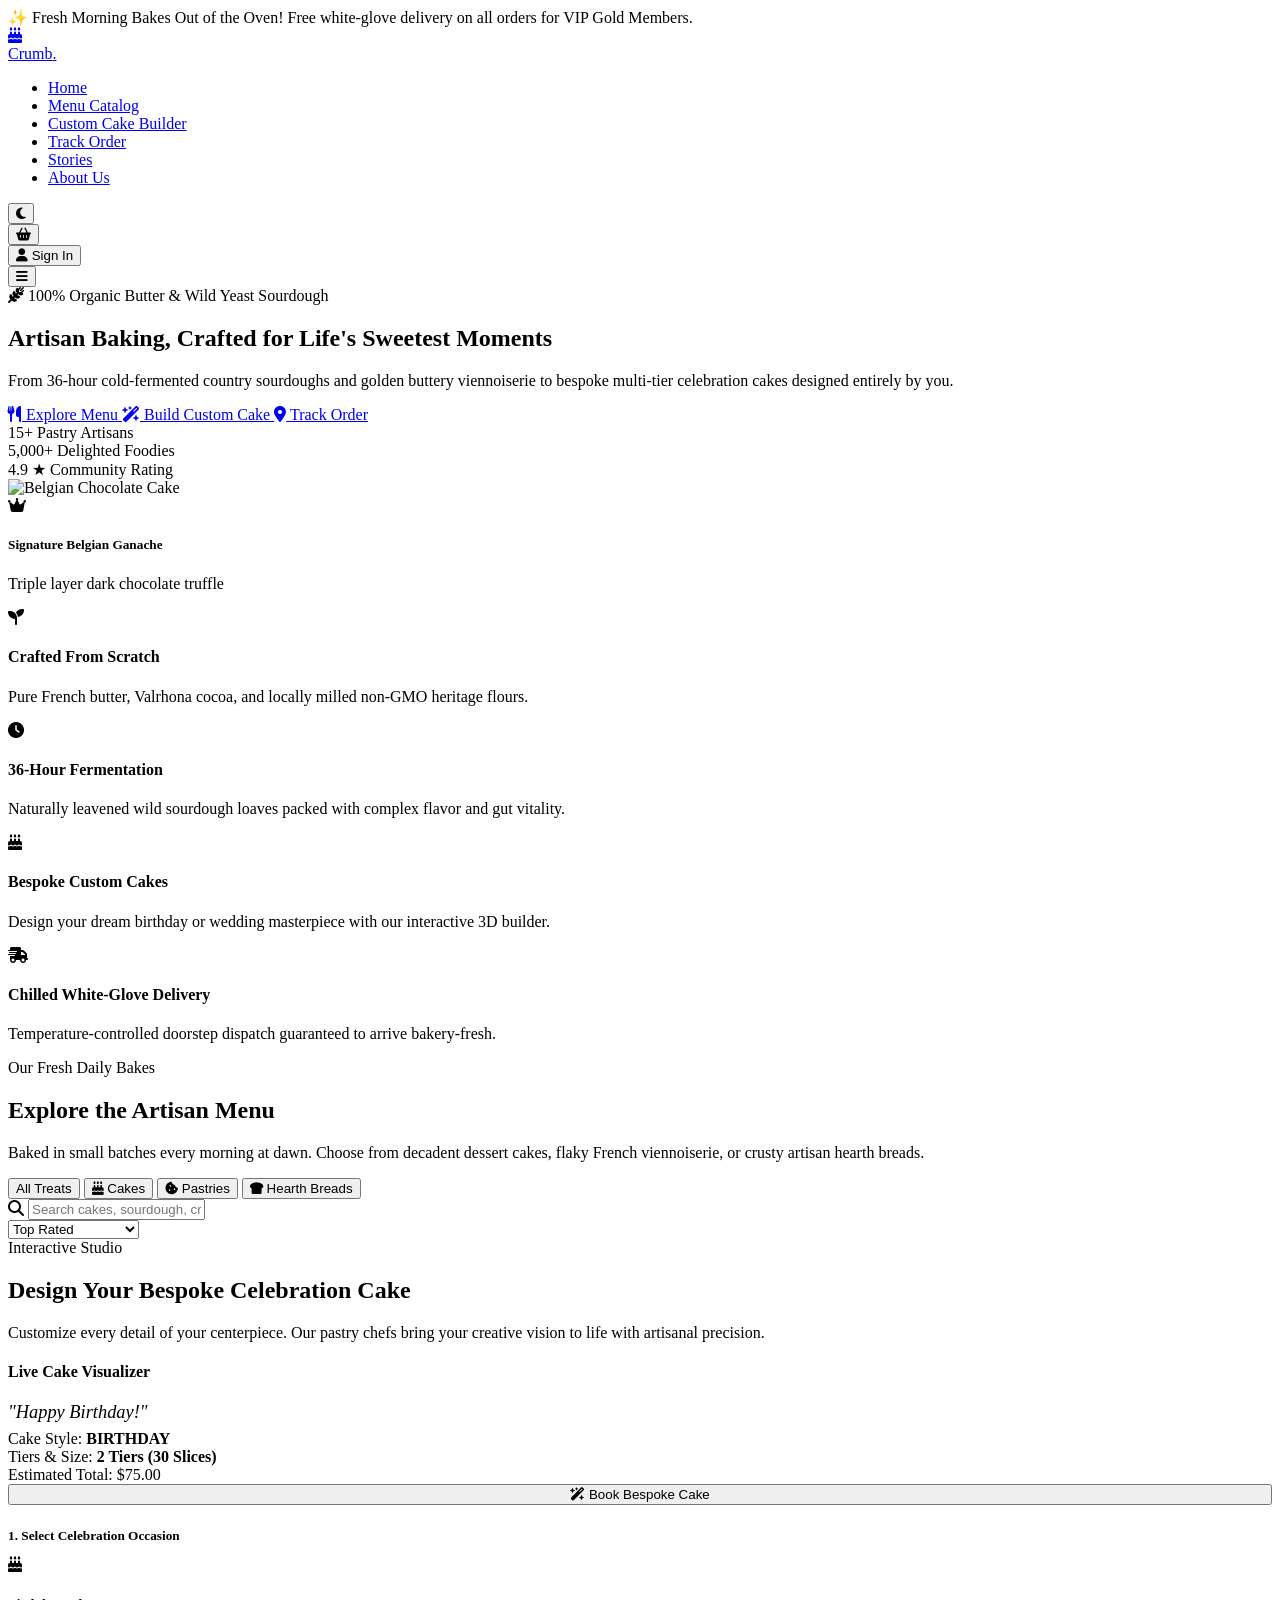
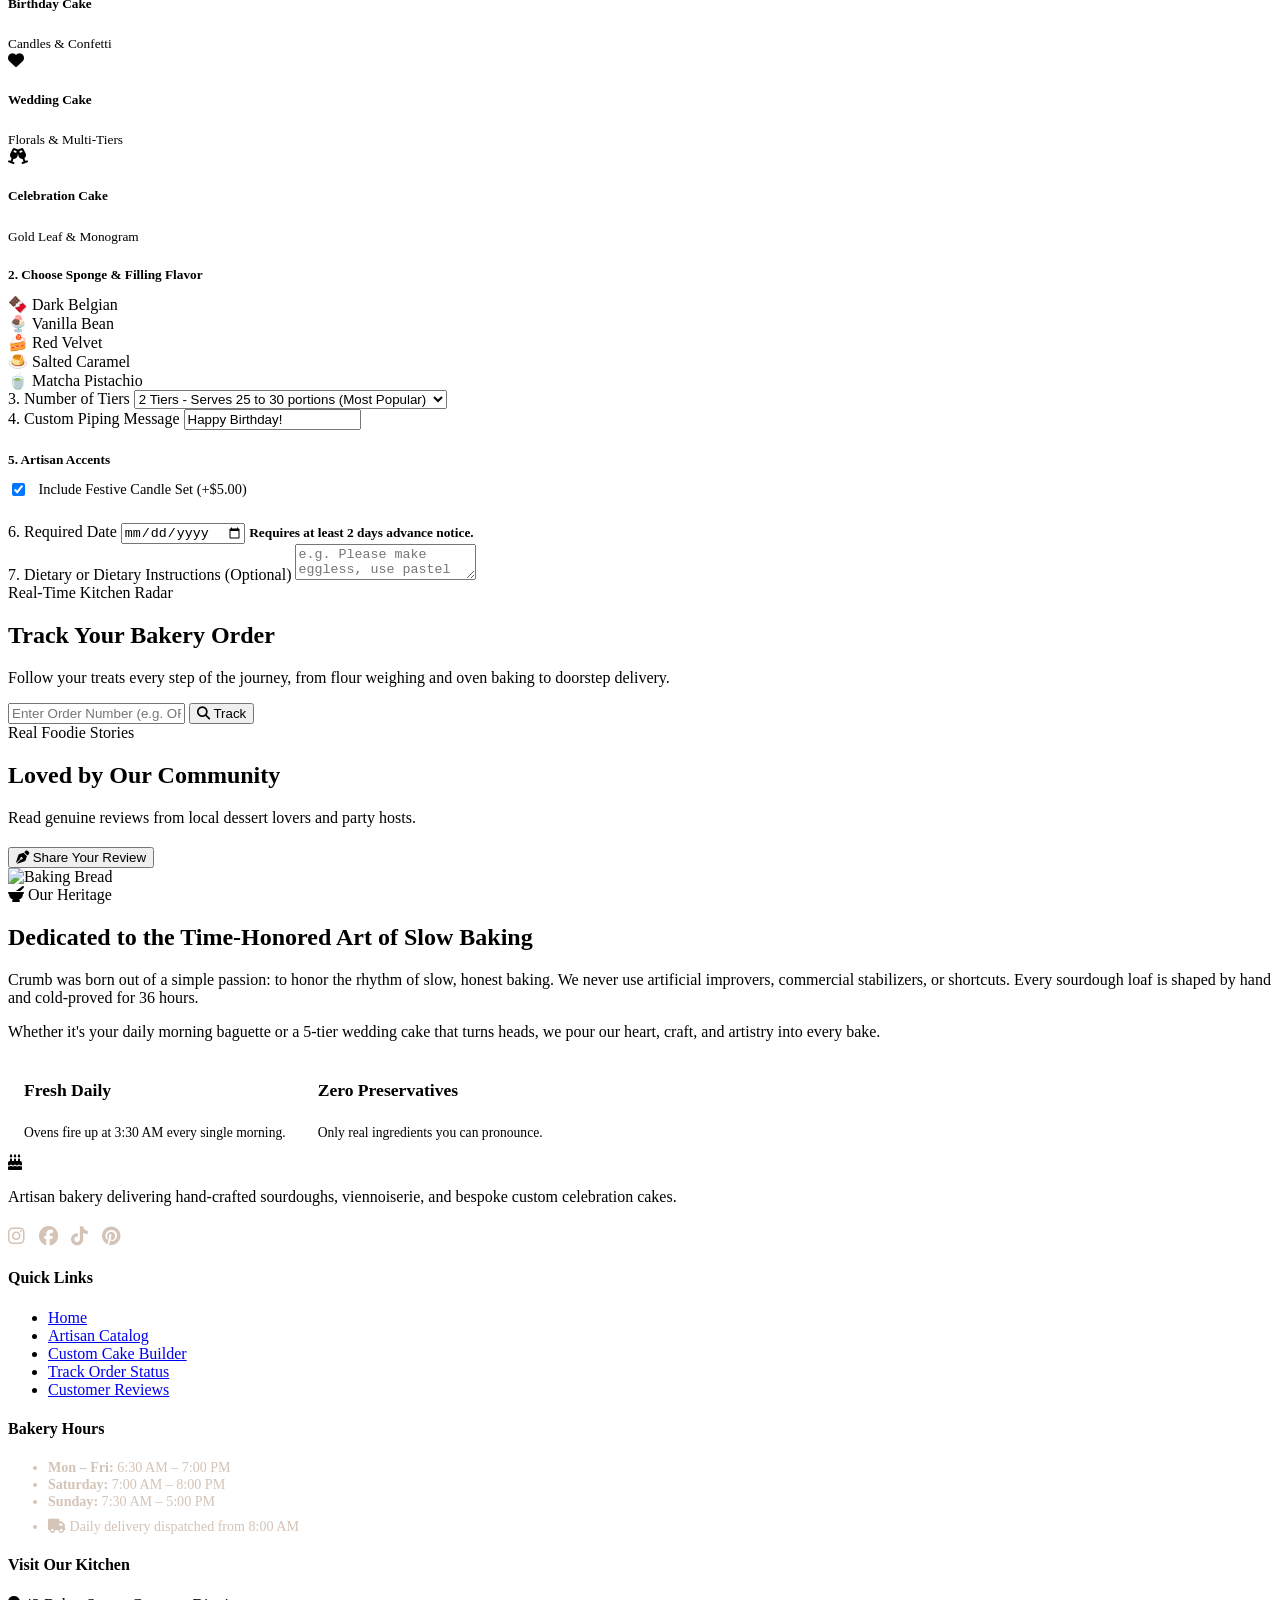
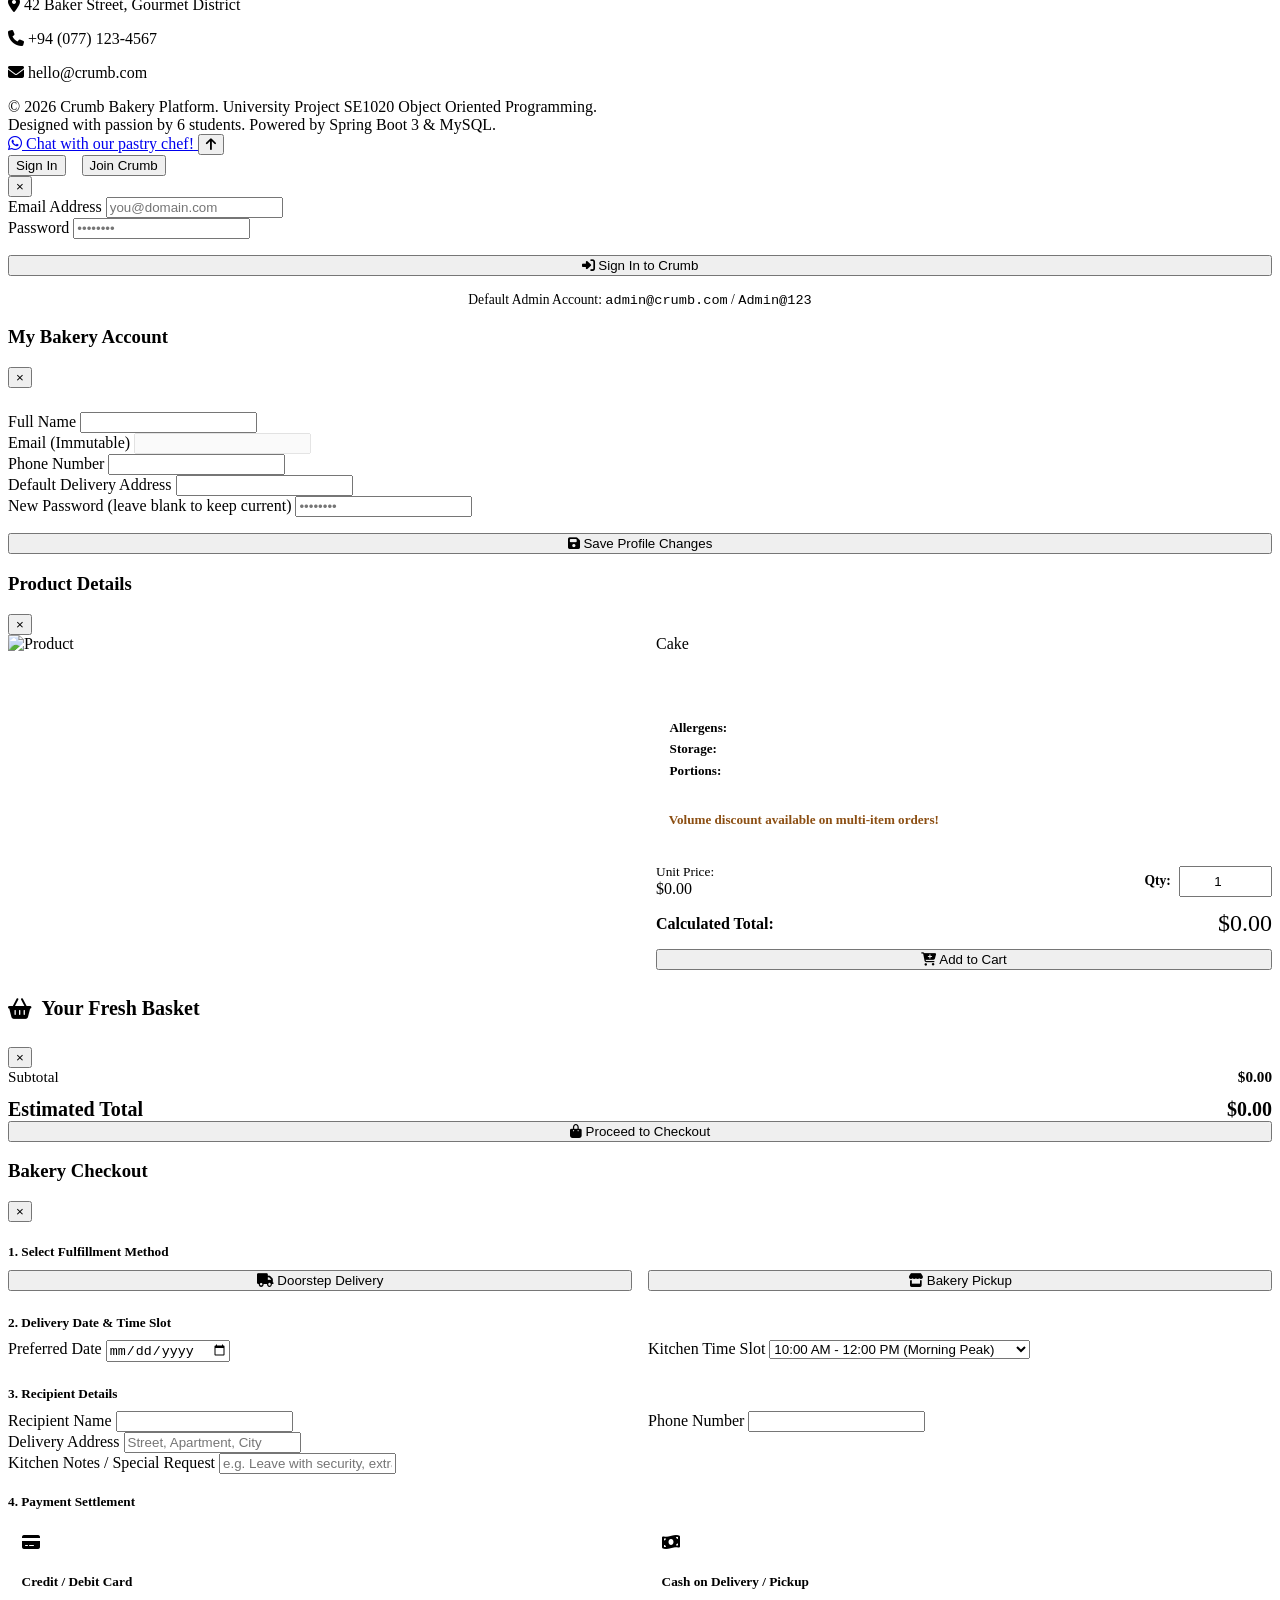
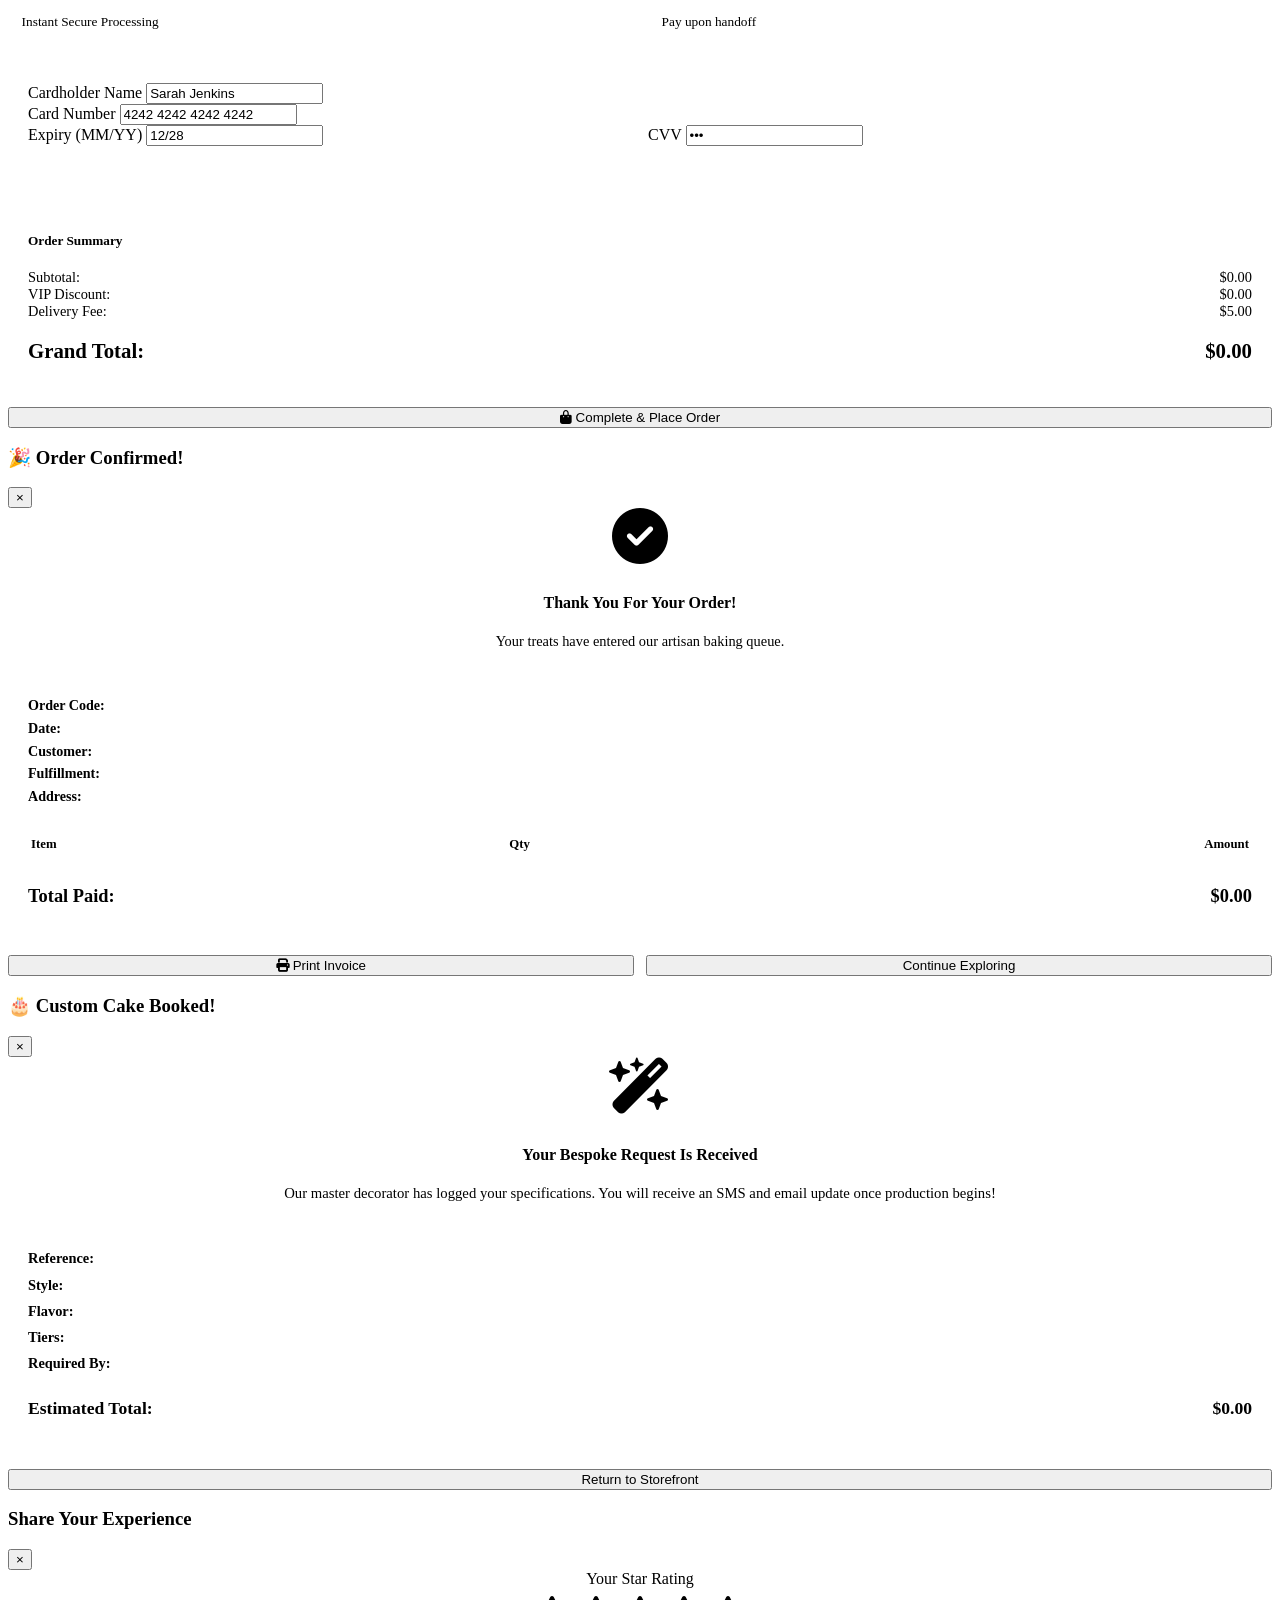
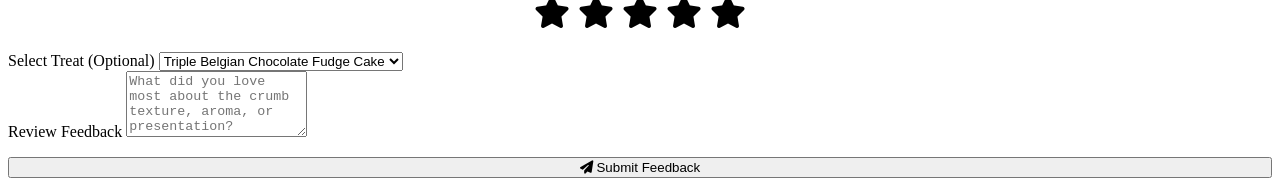
==== src/main/resources/static/index.html @ 47c9632d "ui: add responsive HTML5 storefront with Google Fonts, hero, catalog, and custom cake visualizer" ====
<!DOCTYPE html>
<html lang="en">
<head>
    <meta charset="UTF-8">
    <meta name="viewport" content="width=device-width, initial-scale=1.0">
    <title>Crumb | Artisan Bakery & Bespoke Custom Cakes</title>
    <meta name="description" content="Crumb is an artisan bakery crafting fresh wild-yeast sourdoughs, delicate French pastries, and bespoke multi-tier celebration cakes.">
    
    <!-- Google Fonts: Playfair Display & Plus Jakarta Sans -->
    <link rel="preconnect" href="https://fonts.googleapis.com">
    <link rel="preconnect" href="https://fonts.gstatic.com" crossorigin>
    <link href="https://fonts.googleapis.com/css2?family=Playfair+Display:ital,wght@0,600;0,700;0,800;1,600&family=Plus+Jakarta+Sans:wght@400;500;600;700;800&display=swap" rel="stylesheet">
    
    <!-- Font Awesome Icons -->
    <link rel="stylesheet" href="https://cdnjs.cloudflare.com/ajax/libs/font-awesome/6.5.1/css/all.min.css">
    
    <!-- Stylesheets -->
    <link rel="stylesheet" href="/css/variables.css">
    <link rel="stylesheet" href="/css/main.css">
    <link rel="stylesheet" href="/css/storefront.css">
</head>
<body>

    <!-- Top Announcement Bar -->
    <div class="announcement-bar">
        <span>✨ Fresh Morning Bakes Out of the Oven!</span> Free white-glove delivery on all orders for <span>VIP Gold Members</span>.
    </div>

    <!-- Sticky Glass Header / Navbar -->
    <header class="header" id="main-header">
        <div class="container nav-container">
            <!-- Brand Logo -->
            <a href="#home" class="brand-logo">
                <i class="fa-solid fa-cake-candles brand-icon"></i>
                <div class="brand-text">Crumb<span>.</span></div>
            </a>

            <!-- Navigation Links -->
            <ul class="nav-links">
                <li><a href="#home" class="nav-link active">Home</a></li>
                <li><a href="#catalog" class="nav-link">Menu Catalog</a></li>
                <li><a href="#cake-builder" class="nav-link">Custom Cake Builder</a></li>
                <li><a href="#tracking" class="nav-link">Track Order</a></li>
                <li><a href="#testimonials" class="nav-link">Stories</a></li>
                <li><a href="#about" class="nav-link">About Us</a></li>
            </ul>

            <!-- Navigation Actions -->
            <div class="nav-actions">
                <!-- Theme Toggle Button (Dark / Light) -->
                <button class="theme-toggle-btn" title="Toggle Dark/Light Mode" aria-label="Toggle theme">
                    <i class="fa-solid fa-moon"></i>
                </button>

                <!-- Cart Button with Live Badge -->
                <div class="cart-btn-wrapper">
                    <button class="cart-trigger-btn" aria-label="View Shopping Cart">
                        <i class="fa-solid fa-basket-shopping"></i>
                        <span class="cart-badge" style="display: none;">0</span>
                    </button>
                </div>

                <!-- Guest Login Button -->
                <div class="guest-only">
                    <button class="btn btn-primary btn-sm open-auth-btn" data-default-tab="login-tab">
                        <i class="fa-solid fa-user"></i> Sign In
                    </button>
                </div>

                <!-- Authenticated User Dropdown -->
                <div class="user-only" style="display: none; align-items: center; gap: 0.6rem;">
                    <button class="btn btn-outline btn-sm open-profile-btn" style="border-radius: var(--radius-full); padding: 0.4rem 0.9rem;">
                        <i class="fa-solid fa-circle-user"></i> <span class="user-display-name">Foodie</span>
                    </button>
                    <!-- Admin Shortcut Button -->
                    <a href="/admin.html" class="btn btn-accent btn-sm admin-only" style="display: none;" title="Open Admin Portal">
                        <i class="fa-solid fa-gauge-high"></i> Admin
                    </a>
                    <button class="btn btn-outline btn-sm logout-btn" title="Sign Out">
                        <i class="fa-solid fa-right-from-bracket"></i>
                    </button>
                </div>

                <!-- Mobile Hamburger Toggle -->
                <button class="hamburger-btn" id="mobile-menu-toggle" aria-label="Toggle Mobile Menu">
                    <i class="fa-solid fa-bars"></i>
                </button>
            </div>
        </div>
    </header>

    <!-- Hero Section -->
    <section class="hero-section" id="home">
        <div class="container hero-grid">
            <div class="hero-content reveal">
                <div class="hero-pill">
                    <i class="fa-solid fa-wheat-awn"></i> 100% Organic Butter & Wild Yeast Sourdough
                </div>
                <h1 class="hero-title">
                    Artisan Baking, Crafted for Life's <span class="highlight">Sweetest Moments</span>
                </h1>
                <p class="hero-description">
                    From 36-hour cold-fermented country sourdoughs and golden buttery viennoiserie to bespoke multi-tier celebration cakes designed entirely by you.
                </p>
                <div class="hero-cta-group">
                    <a href="#catalog" class="btn btn-primary btn-lg">
                        <i class="fa-solid fa-utensils"></i> Explore Menu
                    </a>
                    <a href="#cake-builder" class="btn btn-accent btn-lg">
                        <i class="fa-solid fa-wand-magic-sparkles"></i> Build Custom Cake
                    </a>
                    <a href="#tracking" class="btn btn-outline btn-lg">
                        <i class="fa-solid fa-location-dot"></i> Track Order
                    </a>
                </div>
                <div class="hero-stats">
                    <div class="stat-item">
                        <span class="stat-number">15+</span>
                        <span class="stat-label">Pastry Artisans</span>
                    </div>
                    <div class="stat-item">
                        <span class="stat-number">5,000+</span>
                        <span class="stat-label">Delighted Foodies</span>
                    </div>
                    <div class="stat-item">
                        <span class="stat-number">4.9 ★</span>
                        <span class="stat-label">Community Rating</span>
                    </div>
                </div>
            </div>

            <div class="hero-image-card reveal">
                <img src="https://images.unsplash.com/photo-1578985545062-69928b1d9587?w=1000&auto=format&fit=crop&q=80" alt="Belgian Chocolate Cake">
                <div class="hero-floating-tag">
                    <i class="fa-solid fa-crown tag-icon"></i>
                    <div class="tag-text">
                        <h5>Signature Belgian Ganache</h5>
                        <p>Triple layer dark chocolate truffle</p>
                    </div>
                </div>
            </div>
        </div>
    </section>

    <!-- Value Highlights Section -->
    <section class="features-section">
        <div class="container features-grid">
            <div class="feature-card reveal">
                <div class="feature-icon"><i class="fa-solid fa-seedling"></i></div>
                <h4>Crafted From Scratch</h4>
                <p>Pure French butter, Valrhona cocoa, and locally milled non-GMO heritage flours.</p>
            </div>
            <div class="feature-card reveal">
                <div class="feature-icon"><i class="fa-solid fa-clock"></i></div>
                <h4>36-Hour Fermentation</h4>
                <p>Naturally leavened wild sourdough loaves packed with complex flavor and gut vitality.</p>
            </div>
            <div class="feature-card reveal">
                <div class="feature-icon"><i class="fa-solid fa-cake-candles"></i></div>
                <h4>Bespoke Custom Cakes</h4>
                <p>Design your dream birthday or wedding masterpiece with our interactive 3D builder.</p>
            </div>
            <div class="feature-card reveal">
                <div class="feature-icon"><i class="fa-solid fa-truck-fast"></i></div>
                <h4>Chilled White-Glove Delivery</h4>
                <p>Temperature-controlled doorstep dispatch guaranteed to arrive bakery-fresh.</p>
            </div>
        </div>
    </section>

    <!-- Product Catalog Section -->
    <section class="catalog-section" id="catalog">
        <div class="container">
            <div class="section-header reveal">
                <div class="section-subtitle">Our Fresh Daily Bakes</div>
                <h2 class="section-title">Explore the Artisan Menu</h2>
                <p>Baked in small batches every morning at dawn. Choose from decadent dessert cakes, flaky French viennoiserie, or crusty artisan hearth breads.</p>
            </div>

            <!-- Filter & Search Toolbar -->
            <div class="catalog-toolbar reveal">
                <div class="category-chips">
                    <button class="category-chip active" data-category="ALL">All Treats</button>
                    <button class="category-chip" data-category="CAKE"><i class="fa-solid fa-cake-candles"></i> Cakes</button>
                    <button class="category-chip" data-category="PASTRY"><i class="fa-solid fa-cookie-bite"></i> Pastries</button>
                    <button class="category-chip" data-category="BREAD"><i class="fa-solid fa-bread-slice"></i> Hearth Breads</button>
                </div>

                <div class="search-sort-group">
                    <div class="search-input-wrapper">
                        <i class="fa-solid fa-magnifying-glass search-icon"></i>
                        <input type="text" id="catalog-search-input" class="search-input" placeholder="Search cakes, sourdough, croissants...">
                    </div>
                    <select id="catalog-sort-select" class="sort-select" aria-label="Sort products">
                        <option value="rating">Top Rated</option>
                        <option value="price-asc">Price: Low to High</option>
                        <option value="price-desc">Price: High to Low</option>
                        <option value="name">Name: A to Z</option>
                    </select>
                </div>
            </div>

            <!-- Products Grid Container -->
            <div class="products-grid" id="products-grid">
                <!-- Dynamically populated via product.js -->
            </div>
        </div>
    </section>

    <!-- Custom Cake Builder Section -->
    <section class="cake-builder-section" id="cake-builder">
        <div class="container">
            <div class="section-header reveal">
                <div class="section-subtitle">Interactive Studio</div>
                <h2 class="section-title">Design Your Bespoke Celebration Cake</h2>
                <p>Customize every detail of your centerpiece. Our pastry chefs bring your creative vision to life with artisanal precision.</p>
            </div>

            <div class="builder-grid">
                <!-- Visualizer & Live Price Breakdown -->
                <div class="builder-preview-panel reveal">
                    <h4 style="align-self: flex-start;">Live Cake Visualizer</h4>
                    
                    <div class="cake-stage">
                        <div class="cake-plate"></div>
                        <div id="cake-stage-layers" style="display: flex; flex-direction: column-reverse; align-items: center;">
                            <!-- Dynamically updated by customcake.js -->
                        </div>
                    </div>

                    <div style="font-family: var(--font-heading); font-size: 1.15rem; font-style: italic; color: var(--color-primary); min-height: 28px;" id="cake-preview-inscription">
                        "Happy Birthday!"
                    </div>

                    <!-- Live Breakdown Card -->
                    <div class="builder-summary-card">
                        <div class="summary-line">
                            <span style="color: var(--text-muted);">Cake Style:</span>
                            <span id="breakdown-type-label" style="font-weight: 700;">BIRTHDAY</span>
                        </div>
                        <div class="summary-line">
                            <span style="color: var(--text-muted);">Tiers & Size:</span>
                            <span id="breakdown-tiers-label" style="font-weight: 700;">2 Tiers (30 Slices)</span>
                        </div>
                        <div class="summary-line summary-total">
                            <span>Estimated Total:</span>
                            <span id="builder-total-price">$75.00</span>
                        </div>
                    </div>

                    <button class="btn btn-accent btn-lg" id="submit-custom-cake-btn" style="width: 100%;">
                        <i class="fa-solid fa-wand-magic-sparkles"></i> Book Bespoke Cake
                    </button>
                </div>

                <!-- Customization Controls Panel -->
                <div class="builder-form-panel reveal">
                    <!-- Step 1: Occasion -->
                    <h5 style="margin-bottom: 0.75rem;">1. Select Celebration Occasion</h5>
                    <div class="cake-type-selector">
                        <div class="cake-type-card active" data-type="BIRTHDAY">
                            <i class="fa-solid fa-cake-candles"></i>
                            <h5>Birthday Cake</h5>
                            <small style="color: var(--text-muted);">Candles & Confetti</small>
                        </div>
                        <div class="cake-type-card" data-type="WEDDING">
                            <i class="fa-solid fa-heart"></i>
                            <h5>Wedding Cake</h5>
                            <small style="color: var(--text-muted);">Florals & Multi-Tiers</small>
                        </div>
                        <div class="cake-type-card" data-type="CELEBRATION">
                            <i class="fa-solid fa-champagne-glasses"></i>
                            <h5>Celebration Cake</h5>
                            <small style="color: var(--text-muted);">Gold Leaf & Monogram</small>
                        </div>
                    </div>

                    <!-- Step 2: Flavor Selection -->
                    <h5 style="margin-bottom: 0.75rem;">2. Choose Sponge & Filling Flavor</h5>
                    <div class="flavor-grid">
                        <div class="flavor-chip active" data-flavor="Belgian Chocolate Fudge">🍫 Dark Belgian</div>
                        <div class="flavor-chip" data-flavor="Tahitian Vanilla Bean">🍨 Vanilla Bean</div>
                        <div class="flavor-chip" data-flavor="Velvet Royale">🍰 Red Velvet</div>
                        <div class="flavor-chip" data-flavor="Salted Caramel Lotus">🍮 Salted Caramel</div>
                        <div class="flavor-chip" data-flavor="Matcha White Chocolate">🍵 Matcha Pistachio</div>
                    </div>

                    <!-- Step 3: Tiers -->
                    <div class="form-group">
                        <label class="form-label" for="cake-tiers-select">3. Number of Tiers</label>
                        <select id="cake-tiers-select" class="form-select">
                            <option value="1">1 Tier - Serves 12 to 15 dessert portions</option>
                            <option value="2" selected>2 Tiers - Serves 25 to 30 portions (Most Popular)</option>
                            <option value="3">3 Tiers - Serves 50 to 60 portions (Grand Events)</option>
                            <option value="4">4 Tiers - Serves 80 to 100 portions</option>
                            <option value="5">5 Tiers - Serves 120+ portions (Royal Wedding)</option>
                        </select>
                    </div>

                    <!-- Step 4: Custom Inscription Text -->
                    <div class="form-group">
                        <label class="form-label" for="cake-inscription-input">4. Custom Piping Message</label>
                        <input type="text" id="cake-inscription-input" class="form-control" placeholder="e.g. Happy 25th Birthday Sarah!" value="Happy Birthday!">
                    </div>

                    <!-- Step 5: Accents & Add-ons -->
                    <h5 style="margin-bottom: 0.75rem;">5. Artisan Accents</h5>
                    <div style="display: flex; flex-direction: column; gap: 0.6rem; margin-bottom: 1.5rem;">
                        <label id="opt-row-candles" style="display: flex; align-items: center; gap: 0.65rem; font-size: 0.9rem; cursor: pointer;">
                            <input type="checkbox" id="cake-opt-candles" checked>
                            <span>Include Festive Candle Set (+$5.00)</span>
                        </label>
                        <label id="opt-row-floral" style="display: none; align-items: center; gap: 0.65rem; font-size: 0.9rem; cursor: pointer;">
                            <input type="checkbox" id="cake-opt-floral">
                            <span>Cascading Fresh Organic Florals (+$20.00)</span>
                        </label>
                        <label id="opt-row-goldleaf" style="display: none; align-items: center; gap: 0.65rem; font-size: 0.9rem; cursor: pointer;">
                            <input type="checkbox" id="cake-opt-goldleaf">
                            <span>24k Edible Gold Leaf Accents (+$15.00)</span>
                        </label>
                    </div>

                    <!-- Step 6: Required Date -->
                    <div class="form-group">
                        <label class="form-label" for="cake-date-input">6. Required Date</label>
                        <input type="date" id="cake-date-input" class="form-control">
                        <small id="cake-lead-notice" style="color: var(--color-accent); font-weight: 600; margin-top: 4px;">Requires at least 2 days advance notice.</small>
                    </div>

                    <!-- Step 7: Special Kitchen Notes -->
                    <div class="form-group">
                        <label class="form-label" for="cake-instructions-input">7. Dietary or Dietary Instructions (Optional)</label>
                        <textarea id="cake-instructions-input" class="form-control" placeholder="e.g. Please make eggless, use pastel ribbon decor, or gluten-conscious..."></textarea>
                    </div>
                </div>
            </div>
        </div>
    </section>

    <!-- Live Order Tracking Section -->
    <section class="tracking-section" id="tracking">
        <div class="container">
            <div class="section-header reveal">
                <div class="section-subtitle">Real-Time Kitchen Radar</div>
                <h2 class="section-title">Track Your Bakery Order</h2>
                <p>Follow your treats every step of the journey, from flour weighing and oven baking to doorstep delivery.</p>
            </div>

            <!-- Search Form -->
            <form id="order-tracking-form" class="tracking-search-box reveal">
                <input type="text" name="orderNumber" class="form-control" placeholder="Enter Order Number (e.g. ORD-20261025-1001)" required>
                <button type="submit" class="btn btn-primary">
                    <i class="fa-solid fa-magnifying-glass"></i> Track
                </button>
            </form>

            <!-- Results & Timeline Container -->
            <div id="tracking-result-panel" style="display: none;">
                <!-- Populated via order.js -->
            </div>
        </div>
    </section>

    <!-- Testimonials & Customer Reviews Section -->
    <section class="testimonials-section" id="testimonials">
        <div class="container">
            <div class="section-header reveal">
                <div class="section-subtitle">Real Foodie Stories</div>
                <h2 class="section-title">Loved by Our Community</h2>
                <p>Read genuine reviews from local dessert lovers and party hosts.</p>
                <div style="margin-top: 1.25rem;">
                    <button class="btn btn-outline open-review-modal-btn">
                        <i class="fa-solid fa-pen-nib"></i> Share Your Review
                    </button>
                </div>
            </div>

            <div class="testimonials-grid" id="testimonials-grid">
                <!-- Populated via payment.js -->
            </div>
        </div>
    </section>

    <!-- About & Bakery Heritage Section -->
    <section class="catalog-section" id="about" style="background: var(--bg-surface-alt);">
        <div class="container hero-grid" style="align-items: center;">
            <div class="hero-image-card reveal">
                <img src="https://images.unsplash.com/photo-1509440159596-0249088772ff?w=1000&auto=format&fit=crop&q=80" alt="Baking Bread">
            </div>
            <div class="hero-content reveal">
                <div class="hero-pill"><i class="fa-solid fa-mortar-pestle"></i> Our Heritage</div>
                <h2>Dedicated to the Time-Honored Art of Slow Baking</h2>
                <p>
                    Crumb was born out of a simple passion: to honor the rhythm of slow, honest baking. We never use artificial improvers, commercial stabilizers, or shortcuts. Every sourdough loaf is shaped by hand and cold-proved for 36 hours.
                </p>
                <p>
                    Whether it's your daily morning baguette or a 5-tier wedding cake that turns heads, we pour our heart, craft, and artistry into every bake.
                </p>
                <div style="display: flex; gap: 1rem; margin-top: 1rem;">
                    <div style="border-left: 3px solid var(--color-accent); padding-left: 1rem;">
                        <h4 style="font-size: 1.1rem;">Fresh Daily</h4>
                        <p style="font-size: 0.85rem;">Ovens fire up at 3:30 AM every single morning.</p>
                    </div>
                    <div style="border-left: 3px solid var(--color-accent); padding-left: 1rem;">
                        <h4 style="font-size: 1.1rem;">Zero Preservatives</h4>
                        <p style="font-size: 0.85rem;">Only real ingredients you can pronounce.</p>
                    </div>
                </div>
            </div>
        </div>
    </section>

    <!-- Footer -->
    <footer class="footer">
        <div class="container">
            <div class="footer-grid">
                <div class="footer-col">
                    <div class="brand-logo" style="margin-bottom: 1rem;">
                        <i class="fa-solid fa-cake-candles brand-icon"></i>
                        <span class="brand-text" style="color: #FFFFFF;">Crumb<span>.</span></span>
                    </div>
                    <p>Artisan bakery delivering hand-crafted sourdoughs, viennoiserie, and bespoke custom celebration cakes.</p>
                    <div style="display: flex; gap: 0.85rem; margin-top: 1.25rem;">
                        <a href="#" style="color: #D4C3B7; font-size: 1.2rem;"><i class="fa-brands fa-instagram"></i></a>
                        <a href="#" style="color: #D4C3B7; font-size: 1.2rem;"><i class="fa-brands fa-facebook"></i></a>
                        <a href="#" style="color: #D4C3B7; font-size: 1.2rem;"><i class="fa-brands fa-tiktok"></i></a>
                        <a href="#" style="color: #D4C3B7; font-size: 1.2rem;"><i class="fa-brands fa-pinterest"></i></a>
                    </div>
                </div>

                <div class="footer-col">
                    <h4>Quick Links</h4>
                    <ul class="footer-links">
                        <li><a href="#home">Home</a></li>
                        <li><a href="#catalog">Artisan Catalog</a></li>
                        <li><a href="#cake-builder">Custom Cake Builder</a></li>
                        <li><a href="#tracking">Track Order Status</a></li>
                        <li><a href="#testimonials">Customer Reviews</a></li>
                    </ul>
                </div>

                <div class="footer-col">
                    <h4>Bakery Hours</h4>
                    <ul class="footer-links" style="color: #D4C3B7; font-size: 0.88rem;">
                        <li><strong>Mon – Fri:</strong> 6:30 AM – 7:00 PM</li>
                        <li><strong>Saturday:</strong> 7:00 AM – 8:00 PM</li>
                        <li><strong>Sunday:</strong> 7:30 AM – 5:00 PM</li>
                        <li style="margin-top: 0.5rem; color: var(--color-accent);"><i class="fa-solid fa-truck"></i> Daily delivery dispatched from 8:00 AM</li>
                    </ul>
                </div>

                <div class="footer-col">
                    <h4>Visit Our Kitchen</h4>
                    <p><i class="fa-solid fa-location-dot" style="color: var(--color-accent);"></i> 42 Baker Street, Gourmet District</p>
                    <p style="margin-top: 0.5rem;"><i class="fa-solid fa-phone" style="color: var(--color-accent);"></i> +94 (077) 123-4567</p>
                    <p style="margin-top: 0.5rem;"><i class="fa-solid fa-envelope" style="color: var(--color-accent);"></i> hello@crumb.com</p>
                </div>
            </div>

            <div class="footer-bottom">
                <div>&copy; 2026 Crumb Bakery Platform. University Project SE1020 Object Oriented Programming.</div>
                <div>Designed with passion by 6 students. Powered by Spring Boot 3 &amp; MySQL.</div>
            </div>
        </div>
    </footer>

    <!-- Floating Elements -->
    <!-- WhatsApp Chat Button -->
    <a href="https://wa.me/94771234567" class="whatsapp-float whatsapp-link" aria-label="Chat on WhatsApp">
        <i class="fa-brands fa-whatsapp"></i>
        <span class="whatsapp-tooltip">Chat with our pastry chef!</span>
    </a>

    <!-- Back to Top Button -->
    <button class="back-to-top" id="back-to-top-btn" aria-label="Back to top">
        <i class="fa-solid fa-arrow-up"></i>
    </button>

    <!-- Toast Notification Container -->
    <div id="toast-container"></div>

    <!-- ==========================================================================
         MODALS COLLECTION
         ========================================================================== -->

    <!-- 1. Auth Modal (Tabbed Sign In & Sign Up) -->
    <div class="modal-overlay" id="auth-modal">
        <div class="modal-dialog">
            <div class="modal-header">
                <div style="display: flex; gap: 1rem;">
                    <button class="btn btn-sm auth-tab-btn active" data-tab="login-tab">Sign In</button>
                    <button class="btn btn-sm auth-tab-btn" data-tab="register-tab">Join Crumb</button>
                </div>
                <button class="modal-close" data-modal-close aria-label="Close">&times;</button>
            </div>
            
            <div class="modal-body">
                <!-- Sign In Form -->
                <div class="auth-tab-content" id="login-tab">
                    <form id="login-form">
                        <div class="form-group">
                            <label class="form-label" for="login-email">Email Address</label>
                            <input type="email" id="login-email" name="email" class="form-control" placeholder="you@domain.com" required>
                        </div>
                        <div class="form-group">
                            <label class="form-label" for="login-password">Password</label>
                            <input type="password" id="login-password" name="password" class="form-control" placeholder="••••••••" required>
                        </div>
                        <button type="submit" class="btn btn-primary" style="width: 100%; margin-top: 1rem;">
                            <i class="fa-solid fa-right-to-bracket"></i> Sign In to Crumb
                        </button>
                        <div style="margin-top: 1rem; text-align: center; font-size: 0.85rem; color: var(--text-muted);">
                            Default Admin Account: <code>admin@crumb.com</code> / <code>Admin@123</code>
                        </div>
                    </form>
                </div>

                <!-- Sign Up Form -->
                <div class="auth-tab-content" id="register-tab" style="display: none;">
                    <form id="register-form">
                        <div class="form-group">
                            <label class="form-label" for="reg-name">Full Name</label>
                            <input type="text" id="reg-name" name="fullName" class="form-control" placeholder="Sarah Jenkins" required>
                        </div>
                        <div class="form-group">
                            <label class="form-label" for="reg-email">Email Address</label>
                            <input type="email" id="reg-email" name="email" class="form-control" placeholder="sarah@domain.com" required>
                        </div>
                        <div class="form-group">
                            <label class="form-label" for="reg-phone">Phone Number</label>
                            <input type="tel" id="reg-phone" name="phoneNumber" class="form-control" placeholder="+94 77 123 4567" required>
                        </div>
                        <div class="form-group">
                            <label class="form-label" for="reg-address">Delivery Address</label>
                            <input type="text" id="reg-address" name="deliveryAddress" class="form-control" placeholder="Apt 4B, 12 Lotus Road, Colombo" required>
                        </div>
                        <div class="form-group">
                            <label class="form-label" for="reg-password">Password</label>
                            <input type="password" id="reg-password" name="password" class="form-control" placeholder="At least 6 characters" required>
                        </div>
                        <div class="form-group">
                            <label class="form-label" for="reg-confirm-password">Confirm Password</label>
                            <input type="password" id="reg-confirm-password" name="confirmPassword" class="form-control" placeholder="Repeat password" required>
                        </div>
                        <div class="form-group">
                            <label style="display: flex; align-items: center; gap: 0.6rem; font-size: 0.88rem; cursor: pointer;">
                                <input type="checkbox" name="vipOptIn">
                                <span>Enroll as <strong>VIP Gold Member</strong> (Complimentary delivery & 10% discount on every order!)</span>
                            </label>
                        </div>
                        <button type="submit" class="btn btn-accent" style="width: 100%; margin-top: 1rem;">
                            <i class="fa-solid fa-user-plus"></i> Create My Account
                        </button>
                    </form>
                </div>
            </div>
        </div>
    </div>

    <!-- 2. Profile & Account Modal -->
    <div class="modal-overlay" id="profile-modal">
        <div class="modal-dialog">
            <div class="modal-header">
                <h3 class="modal-title">My Bakery Account</h3>
                <button class="modal-close" data-modal-close>&times;</button>
            </div>
            <div class="modal-body">
                <div style="margin-bottom: 1.5rem;" id="profile-tier-badge">
                    <!-- Populated dynamically -->
                </div>

                <!-- VIP Upgrade Promotion Banner -->
                <div id="profile-vip-upgrade-box" style="display: none; background: var(--color-accent-light); padding: 1rem; border-radius: var(--radius-md); margin-bottom: 1.5rem;">
                    <div style="display: flex; justify-content: space-between; align-items: center;">
                        <div>
                            <h5 style="color: #8C4F13; margin-bottom: 2px;">Unlock VIP Gold Perks</h5>
                            <p style="font-size: 0.82rem; color: #5C2C16;">Get 10% off all orders, waived delivery fees, and priority oven queue!</p>
                        </div>
                        <button class="btn btn-accent btn-sm" id="upgrade-vip-btn">
                            <i class="fa-solid fa-crown"></i> Upgrade
                        </button>
                    </div>
                </div>

                <form id="profile-form">
                    <div class="form-group">
                        <label class="form-label" for="prof-name">Full Name</label>
                        <input type="text" id="prof-name" name="fullName" class="form-control" required>
                    </div>
                    <div class="form-group">
                        <label class="form-label" for="prof-email">Email (Immutable)</label>
                        <input type="email" id="prof-email" name="email" class="form-control" disabled style="opacity: 0.6;">
                    </div>
                    <div class="form-group">
                        <label class="form-label" for="prof-phone">Phone Number</label>
                        <input type="tel" id="prof-phone" name="phoneNumber" class="form-control" required>
                    </div>
                    <div class="form-group">
                        <label class="form-label" for="prof-address">Default Delivery Address</label>
                        <input type="text" id="prof-address" name="deliveryAddress" class="form-control" required>
                    </div>
                    <div class="form-group">
                        <label class="form-label" for="prof-password">New Password (leave blank to keep current)</label>
                        <input type="password" id="prof-password" name="password" class="form-control" placeholder="••••••••">
                    </div>
                    <button type="submit" class="btn btn-primary" style="width: 100%; margin-top: 1rem;">
                        <i class="fa-solid fa-floppy-disk"></i> Save Profile Changes
                    </button>
                </form>
            </div>
        </div>
    </div>

    <!-- 3. Quick-View Product Modal -->
    <div class="modal-overlay" id="quick-view-modal">
        <div class="modal-dialog modal-lg">
            <div class="modal-header">
                <h3 class="modal-title" id="qv-title">Product Details</h3>
                <button class="modal-close" data-modal-close>&times;</button>
            </div>
            <div class="modal-body" style="display: grid; grid-template-columns: 1fr 1fr; gap: 2rem;">
                <div>
                    <img id="qv-img" src="" alt="Product" style="border-radius: var(--radius-lg); width: 100%; height: 320px; object-fit: cover; box-shadow: var(--shadow-md);">
                </div>
                <div style="display: flex; flex-direction: column; gap: 0.75rem;">
                    <div>
                        <span class="badge badge-cake" id="qv-category">Cake</span>
                    </div>
                    <p id="qv-desc" style="font-size: 0.92rem;"></p>
                    
                    <div style="background: var(--bg-surface-alt); padding: 0.85rem; border-radius: var(--radius-md); font-size: 0.82rem; display: flex; flex-direction: column; gap: 0.35rem;">
                        <div><strong>Allergens:</strong> <span id="qv-allergens"></span></div>
                        <div><strong>Storage:</strong> <span id="qv-storage"></span></div>
                        <div><strong>Portions:</strong> <span id="qv-serving"></span></div>
                    </div>

                    <!-- Volume discount alert -->
                    <div style="background: var(--color-accent-light); color: #8C4F13; padding: 0.5rem 0.8rem; border-radius: var(--radius-sm); font-size: 0.82rem; font-weight: 600;" id="qv-discount-note">
                        Volume discount available on multi-item orders!
                    </div>

                    <div style="display: flex; align-items: center; justify-content: space-between; margin-top: auto; padding-top: 1rem; border-top: 1px solid var(--border-subtle);">
                        <div>
                            <small style="color: var(--text-muted); display: block;">Unit Price:</small>
                            <span class="product-price" id="qv-price">$0.00</span>
                        </div>
                        <div style="display: flex; align-items: center; gap: 0.5rem;">
                            <label for="qv-qty-input" style="font-size: 0.85rem; font-weight: 600;">Qty:</label>
                            <input type="number" id="qv-qty-input" value="1" min="1" max="50" class="form-control" style="width: 70px; padding: 0.4rem 0.6rem; text-align: center;">
                        </div>
                    </div>

                    <div style="display: flex; align-items: center; justify-content: space-between;">
                        <span style="font-weight: 700;">Calculated Total:</span>
                        <span class="product-price" id="qv-total-price" style="color: var(--color-accent); font-size: 1.5rem;">$0.00</span>
                    </div>

                    <button class="btn btn-primary" id="qv-add-cart-btn" style="width: 100%;">
                        <i class="fa-solid fa-cart-plus"></i> Add to Cart
                    </button>
                </div>
            </div>
        </div>
    </div>

    <!-- 4. Slide-Over Cart Drawer -->
    <div class="cart-drawer-overlay" id="cart-drawer-overlay">
        <div class="cart-drawer">
            <div class="cart-header">
                <div style="display: flex; align-items: center; gap: 0.65rem;">
                    <i class="fa-solid fa-basket-shopping" style="color: var(--color-accent); font-size: 1.3rem;"></i>
                    <h4 style="font-size: 1.25rem;">Your Fresh Basket</h4>
                </div>
                <button class="modal-close" id="close-cart-btn">&times;</button>
            </div>

            <div class="cart-items-body" id="cart-drawer-items">
                <!-- Dynamically populated via product.js -->
            </div>

            <div class="cart-footer">
                <!-- VIP Savings Banner -->
                <div class="vip-savings-banner" id="cart-vip-banner" style="display: none;">
                    <i class="fa-solid fa-crown"></i> VIP Gold Member 10% Discount Applied!
                </div>

                <div style="display: flex; justify-content: space-between; font-size: 0.95rem;">
                    <span>Subtotal</span>
                    <span style="font-weight: 700;" id="cart-subtotal">$0.00</span>
                </div>

                <div style="display: none; justify-content: space-between; font-size: 0.95rem; color: var(--color-accent);" id="cart-vip-discount-row">
                    <span>VIP 10% Discount</span>
                    <span style="font-weight: 700;" id="cart-vip-discount-val">-$0.00</span>
                </div>

                <div style="display: flex; justify-content: space-between; font-size: 1.25rem; font-weight: 800; border-top: 1px solid var(--border-color); padding-top: 0.75rem;">
                    <span>Estimated Total</span>
                    <span style="color: var(--color-primary);" id="cart-final-total">$0.00</span>
                </div>

                <button class="btn btn-primary btn-lg" id="cart-checkout-btn" style="width: 100%;">
                    <i class="fa-solid fa-bag-shopping"></i> Proceed to Checkout
                </button>
            </div>
        </div>
    </div>

    <!-- 5. Multi-Step Checkout Modal -->
    <div class="modal-overlay" id="checkout-modal">
        <div class="modal-dialog modal-lg">
            <div class="modal-header">
                <h3 class="modal-title">Bakery Checkout</h3>
                <button class="modal-close" data-modal-close>&times;</button>
            </div>
            <div class="modal-body">
                <!-- Fulfillment Method -->
                <h5 style="margin-bottom: 0.6rem;">1. Select Fulfillment Method</h5>
                <div style="display: grid; grid-template-columns: 1fr 1fr; gap: 1rem; margin-bottom: 1.5rem;">
                    <button class="btn btn-outline fulfillment-toggle-btn active" data-method="DELIVERY">
                        <i class="fa-solid fa-truck"></i> Doorstep Delivery
                    </button>
                    <button class="btn btn-outline fulfillment-toggle-btn" data-method="PICKUP">
                        <i class="fa-solid fa-store"></i> Bakery Pickup
                    </button>
                </div>

                <!-- Schedule Delivery Date & Time Slot -->
                <h5 style="margin-bottom: 0.6rem;">2. Delivery Date &amp; Time Slot</h5>
                <div style="display: grid; grid-template-columns: 1fr 1fr; gap: 1rem; margin-bottom: 1.5rem;">
                    <div class="form-group">
                        <label class="form-label" for="checkout-date">Preferred Date</label>
                        <input type="date" id="checkout-date" class="form-control booking-date-picker" required>
                    </div>
                    <div class="form-group">
                        <label class="form-label" for="checkout-slot">Kitchen Time Slot</label>
                        <select id="checkout-slot" class="form-select">
                            <option value="10:00 AM - 12:00 PM">10:00 AM - 12:00 PM (Morning Peak)</option>
                            <option value="02:00 PM - 04:00 PM">02:00 PM - 04:00 PM (Tea Time Batch)</option>
                            <option value="04:00 PM - 06:00 PM">04:00 PM - 06:00 PM (Evening Delivery)</option>
                        </select>
                    </div>
                </div>

                <!-- Contact & Address -->
                <h5 style="margin-bottom: 0.6rem;">3. Recipient Details</h5>
                <div style="display: grid; grid-template-columns: 1fr 1fr; gap: 1rem;">
                    <div class="form-group">
                        <label class="form-label" for="checkout-name">Recipient Name</label>
                        <input type="text" id="checkout-name" class="form-control" required>
                    </div>
                    <div class="form-group">
                        <label class="form-label" for="checkout-phone">Phone Number</label>
                        <input type="tel" id="checkout-phone" class="form-control" required>
                    </div>
                </div>
                <div class="form-group" id="checkout-address-group">
                    <label class="form-label" for="checkout-address">Delivery Address</label>
                    <input type="text" id="checkout-address" class="form-control" placeholder="Street, Apartment, City">
                </div>
                <div class="form-group">
                    <label class="form-label" for="checkout-notes">Kitchen Notes / Special Request</label>
                    <input type="text" id="checkout-notes" class="form-control" placeholder="e.g. Leave with security, extra napkins, gift message...">
                </div>

                <!-- Payment Method -->
                <h5 style="margin-bottom: 0.6rem; margin-top: 1.25rem;">4. Payment Settlement</h5>
                <div style="display: grid; grid-template-columns: 1fr 1fr; gap: 1rem; margin-bottom: 1.25rem;">
                    <div class="cake-type-card payment-method-card active" data-payment="CARD" style="padding: 0.85rem;">
                        <i class="fa-solid fa-credit-card"></i>
                        <h5>Credit / Debit Card</h5>
                        <small style="color: var(--text-muted);">Instant Secure Processing</small>
                    </div>
                    <div class="cake-type-card payment-method-card" data-payment="CASH" style="padding: 0.85rem;">
                        <i class="fa-solid fa-money-bill-wave"></i>
                        <h5>Cash on Delivery / Pickup</h5>
                        <small style="color: var(--text-muted);">Pay upon handoff</small>
                    </div>
                </div>

                <!-- Card Details Form (shown if CARD selected) -->
                <div id="card-details-fields" style="background: var(--bg-surface-alt); padding: 1.25rem; border-radius: var(--radius-md); margin-bottom: 1.5rem; border: 1px solid var(--border-color);">
                    <div class="form-group">
                        <label class="form-label" for="card-holder-name">Cardholder Name</label>
                        <input type="text" id="card-holder-name" class="form-control" placeholder="Sarah Jenkins" value="Sarah Jenkins">
                    </div>
                    <div class="form-group">
                        <label class="form-label" for="card-number-input">Card Number</label>
                        <input type="text" id="card-number-input" class="form-control" placeholder="4242 •••• •••• 4242" value="4242 4242 4242 4242" maxlength="19">
                    </div>
                    <div style="display: grid; grid-template-columns: 1fr 1fr; gap: 1rem;">
                        <div class="form-group">
                            <label class="form-label" for="card-exp">Expiry (MM/YY)</label>
                            <input type="text" id="card-exp" class="form-control" placeholder="12/28" value="12/28" maxlength="5">
                        </div>
                        <div class="form-group">
                            <label class="form-label" for="card-cvv">CVV</label>
                            <input type="password" id="card-cvv" class="form-control" placeholder="888" value="888" maxlength="4">
                        </div>
                    </div>
                </div>

                <!-- Order Item Summary & Final Breakdown -->
                <div style="background: var(--bg-surface-alt); padding: 1.25rem; border-radius: var(--radius-md); border: 1px solid var(--border-color);">
                    <h5 style="margin-bottom: 0.75rem;">Order Summary</h5>
                    <div id="checkout-items-summary" style="margin-bottom: 0.75rem;"></div>
                    <div style="border-top: 1px solid var(--border-subtle); padding-top: 0.5rem; display: flex; justify-content: space-between; font-size: 0.9rem;">
                        <span>Subtotal:</span>
                        <span id="checkout-subtotal-val">$0.00</span>
                    </div>
                    <div style="display: flex; justify-content: space-between; font-size: 0.9rem; color: var(--color-accent);">
                        <span>VIP Discount:</span>
                        <span id="checkout-discount-val">$0.00</span>
                    </div>
                    <div style="display: flex; justify-content: space-between; font-size: 0.9rem;" id="checkout-delivery-fee-row">
                        <span>Delivery Fee:</span>
                        <span id="checkout-delivery-val">$5.00</span>
                    </div>
                    <div style="border-top: 1px solid var(--border-color); padding-top: 0.6rem; margin-top: 0.6rem; display: flex; justify-content: space-between; font-size: 1.3rem; font-weight: 800;">
                        <span>Grand Total:</span>
                        <span style="color: var(--color-primary);" id="checkout-total-val">$0.00</span>
                    </div>
                </div>

                <button class="btn btn-primary btn-lg" id="place-order-btn" style="width: 100%; margin-top: 1.5rem;">
                    <i class="fa-solid fa-bag-shopping"></i> Complete &amp; Place Order
                </button>
            </div>
        </div>
    </div>

    <!-- 6. Order Receipt Modal -->
    <div class="modal-overlay" id="order-receipt-modal">
        <div class="modal-dialog">
            <div class="modal-header">
                <h3 class="modal-title">🎉 Order Confirmed!</h3>
                <button class="modal-close" data-modal-close>&times;</button>
            </div>
            <div class="modal-body" id="receipt-printable-area">
                <div style="text-align: center; margin-bottom: 1.5rem;">
                    <i class="fa-solid fa-circle-check" style="font-size: 3.5rem; color: var(--state-success); margin-bottom: 0.5rem;"></i>
                    <h4>Thank You For Your Order!</h4>
                    <p style="font-size: 0.9rem;">Your treats have entered our artisan baking queue.</p>
                </div>

                <div style="background: var(--bg-surface-alt); padding: 1.25rem; border-radius: var(--radius-md); font-size: 0.88rem; line-height: 1.6; border: 1px solid var(--border-color);">
                    <div><strong>Order Code:</strong> <span id="receipt-order-no" style="font-family: monospace; color: var(--color-primary); font-weight: 700;"></span></div>
                    <div><strong>Date:</strong> <span id="receipt-date"></span></div>
                    <div><strong>Customer:</strong> <span id="receipt-customer-name"></span></div>
                    <div><strong>Fulfillment:</strong> <span id="receipt-fulfillment"></span></div>
                    <div><strong>Address:</strong> <span id="receipt-address"></span></div>
                    
                    <table style="width: 100%; margin-top: 1rem; border-top: 1px solid var(--border-color); padding-top: 0.5rem;">
                        <thead>
                            <tr style="text-align: left; font-size: 0.8rem; color: var(--text-muted);">
                                <th>Item</th>
                                <th style="text-align: center;">Qty</th>
                                <th style="text-align: right;">Amount</th>
                            </tr>
                        </thead>
                        <tbody id="receipt-items-body"></tbody>
                    </table>

                    <div style="display: flex; justify-content: space-between; font-size: 1.15rem; font-weight: 800; border-top: 1px solid var(--border-color); padding-top: 0.75rem; margin-top: 0.75rem;">
                        <span>Total Paid:</span>
                        <span id="receipt-total" style="color: var(--color-primary);">$0.00</span>
                    </div>
                </div>

                <div style="display: flex; gap: 0.75rem; margin-top: 1.5rem;">
                    <button class="btn btn-outline" style="flex: 1;" onclick="window.print()">
                        <i class="fa-solid fa-print"></i> Print Invoice
                    </button>
                    <button class="btn btn-primary" style="flex: 1;" data-modal-close>
                        Continue Exploring
                    </button>
                </div>
            </div>
        </div>
    </div>

    <!-- 7. Custom Cake Success Confirmation Modal -->
    <div class="modal-overlay" id="cake-success-modal">
        <div class="modal-dialog">
            <div class="modal-header">
                <h3 class="modal-title">🎂 Custom Cake Booked!</h3>
                <button class="modal-close" data-modal-close>&times;</button>
            </div>
            <div class="modal-body" style="text-align: center;">
                <i class="fa-solid fa-wand-magic-sparkles" style="font-size: 3.5rem; color: var(--color-accent); margin-bottom: 0.75rem;"></i>
                <h4>Your Bespoke Request Is Received</h4>
                <p style="font-size: 0.92rem; color: var(--text-secondary); margin-bottom: 1.5rem;">
                    Our master decorator has logged your specifications. You will receive an SMS and email update once production begins!
                </p>

                <div style="background: var(--bg-surface-alt); padding: 1.25rem; border-radius: var(--radius-md); text-align: left; font-size: 0.9rem; line-height: 1.8; border: 1px solid var(--border-color);">
                    <div><strong>Reference:</strong> <span id="cake-conf-ref" style="font-family: monospace; color: var(--color-primary); font-weight: 700;"></span></div>
                    <div><strong>Style:</strong> <span id="cake-conf-type"></span></div>
                    <div><strong>Flavor:</strong> <span id="cake-conf-flavor"></span></div>
                    <div><strong>Tiers:</strong> <span id="cake-conf-tiers"></span></div>
                    <div><strong>Required By:</strong> <span id="cake-conf-date"></span></div>
                    <div style="border-top: 1px solid var(--border-color); margin-top: 0.5rem; padding-top: 0.5rem; display: flex; justify-content: space-between; font-weight: 800; font-size: 1.1rem;">
                        <span>Estimated Total:</span>
                        <span id="cake-conf-price" style="color: var(--color-primary);">$0.00</span>
                    </div>
                </div>

                <button class="btn btn-primary" style="width: 100%; margin-top: 1.5rem;" data-modal-close>
                    Return to Storefront
                </button>
            </div>
        </div>
    </div>

    <!-- 8. Review Submission Modal -->
    <div class="modal-overlay" id="review-modal">
        <div class="modal-dialog">
            <div class="modal-header">
                <h3 class="modal-title">Share Your Experience</h3>
                <button class="modal-close" data-modal-close>&times;</button>
            </div>
            <div class="modal-body">
                <form id="submit-review-form">
                    <div class="form-group" style="text-align: center; margin-bottom: 1.5rem;">
                        <label class="form-label" style="display: block; margin-bottom: 0.5rem;">Your Star Rating</label>
                        <div class="star-rating-select" style="font-size: 2rem; cursor: pointer; display: flex; justify-content: center; gap: 0.5rem;">
                            <i class="fa-solid fa-star" data-val="1"></i>
                            <i class="fa-solid fa-star" data-val="2"></i>
                            <i class="fa-solid fa-star" data-val="3"></i>
                            <i class="fa-solid fa-star" data-val="4"></i>
                            <i class="fa-solid fa-star" data-val="5"></i>
                        </div>
                    </div>

                    <div class="form-group">
                        <label class="form-label" for="review-product-select">Select Treat (Optional)</label>
                        <select id="review-product-select" class="form-select">
                            <option value="1">Triple Belgian Chocolate Fudge Cake</option>
                            <option value="2">Madagascan Vanilla Bean Sponge</option>
                            <option value="3">Salted Caramel Lotus Cake</option>
                            <option value="5">Artisan Butter Croissant</option>
                            <option value="9">Country Sourdough Loaf</option>
                        </select>
                    </div>

                    <div class="form-group">
                        <label class="form-label" for="review-comment">Review Feedback</label>
                        <textarea id="review-comment" name="comment" class="form-control" placeholder="What did you love most about the crumb texture, aroma, or presentation?" required rows="4"></textarea>
                    </div>

                    <button type="submit" class="btn btn-primary" style="width: 100%; margin-top: 1rem;">
                        <i class="fa-solid fa-paper-plane"></i> Submit Feedback
                    </button>
                </form>
            </div>
        </div>
    </div>

    <!-- JavaScript Application Scripts -->
    <script src="/js/common.js"></script>
    <script src="/js/customer.js"></script>
    <script src="/js/product.js"></script>
    <script src="/js/customcake.js"></script>
    <script src="/js/order.js"></script>
    <script src="/js/booking.js"></script>
    <script src="/js/payment.js"></script>
</body>
</html>
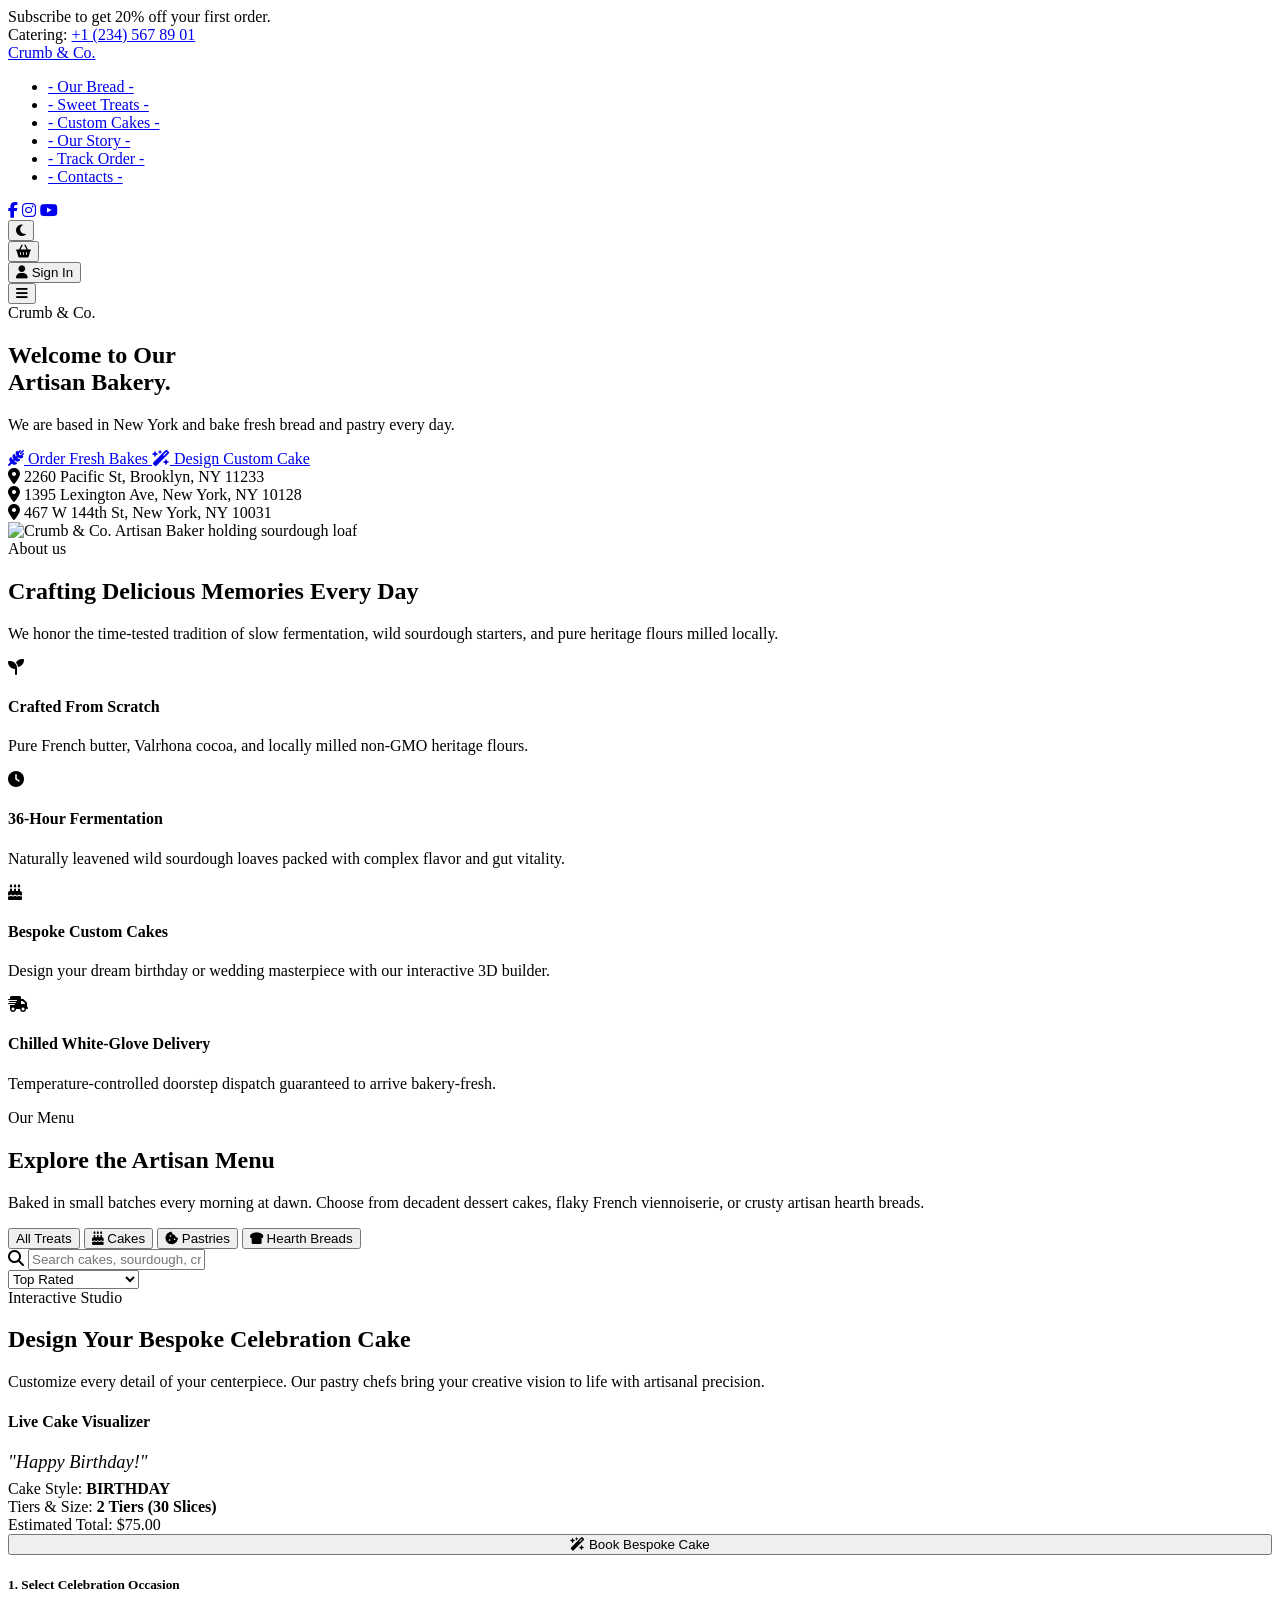
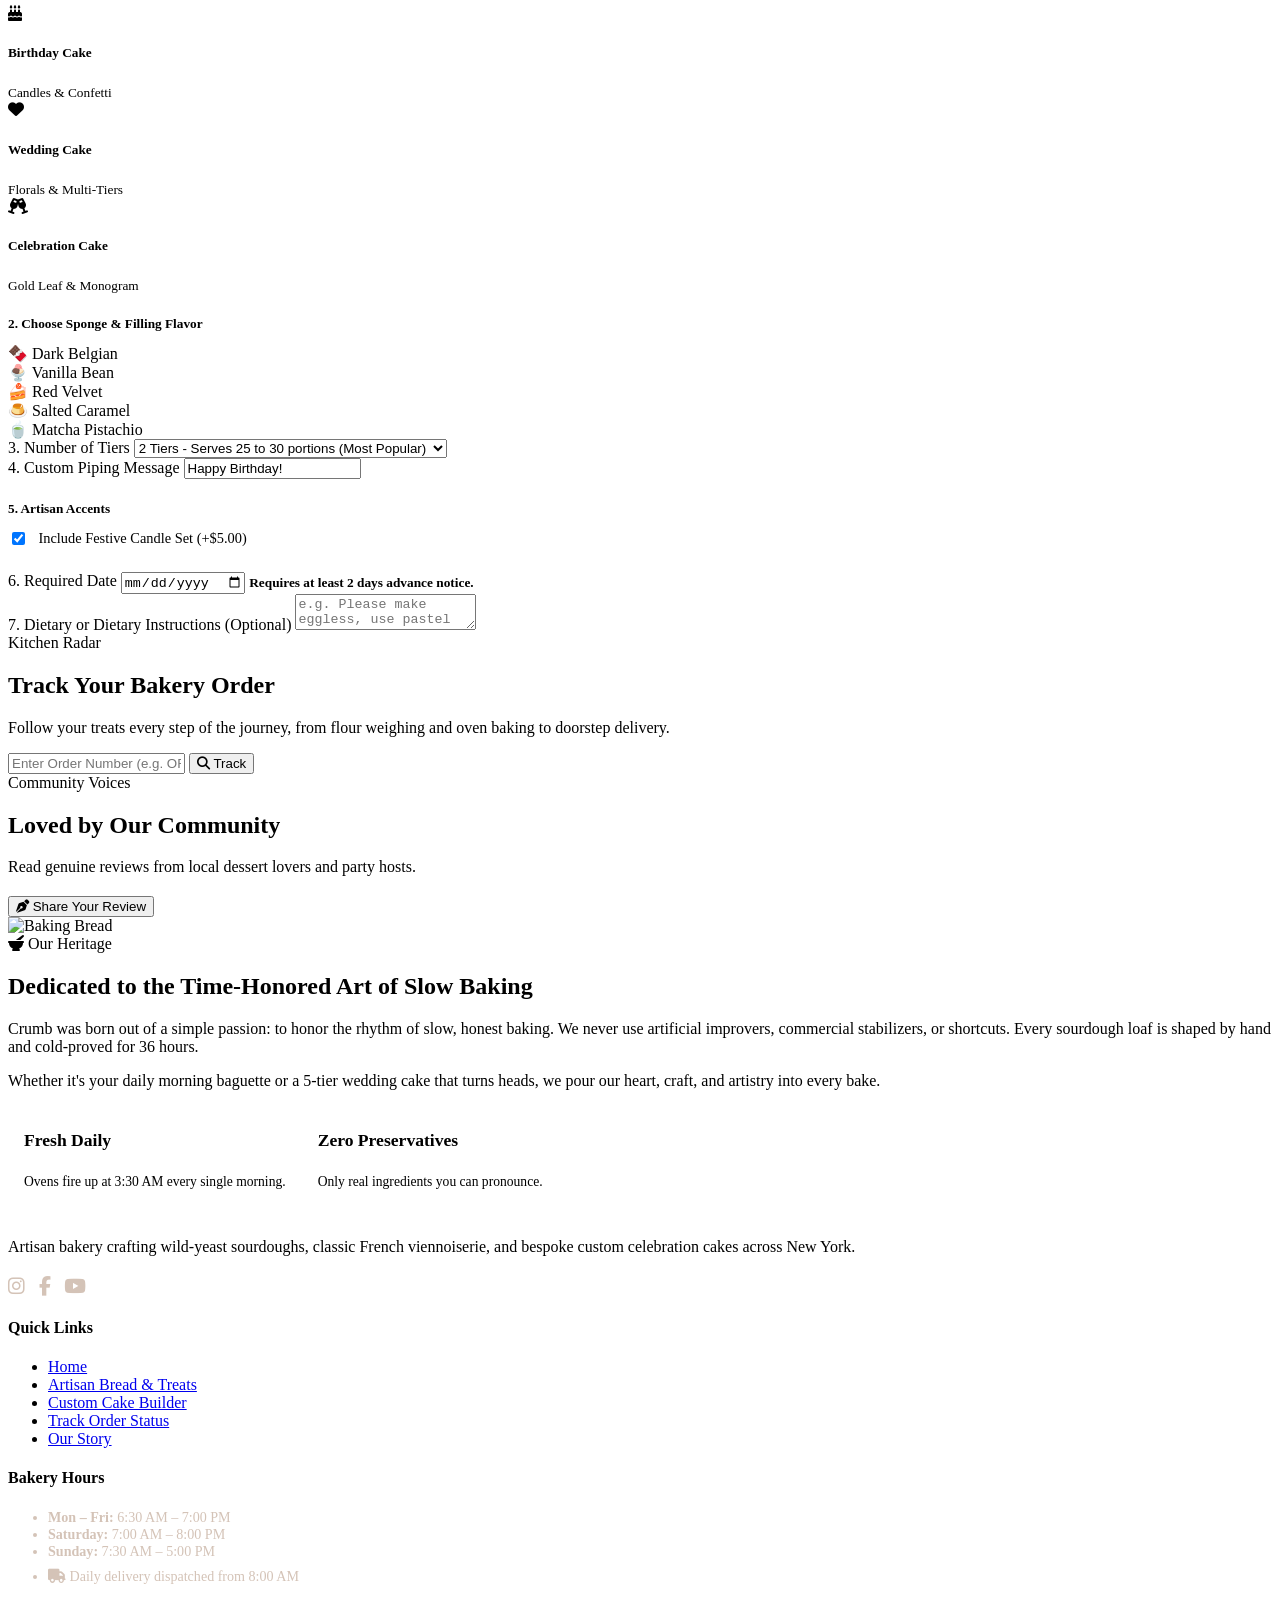
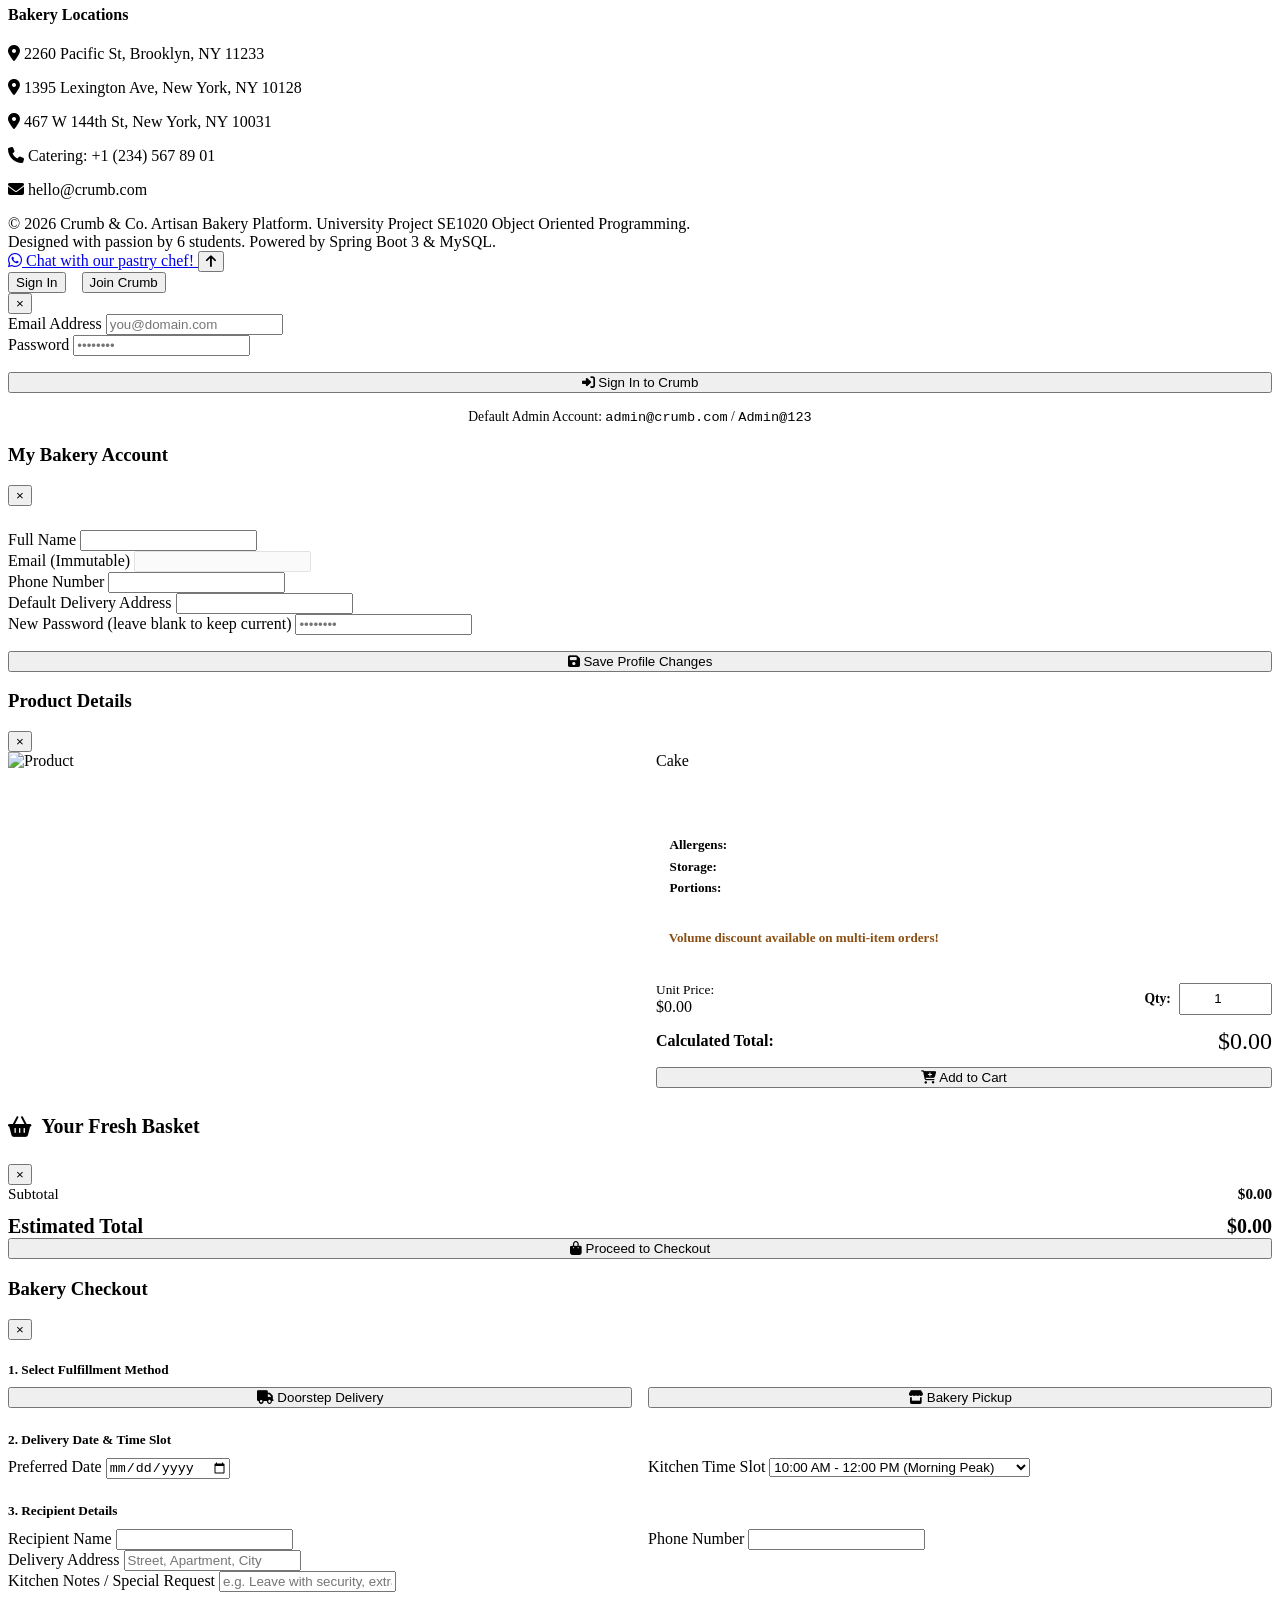
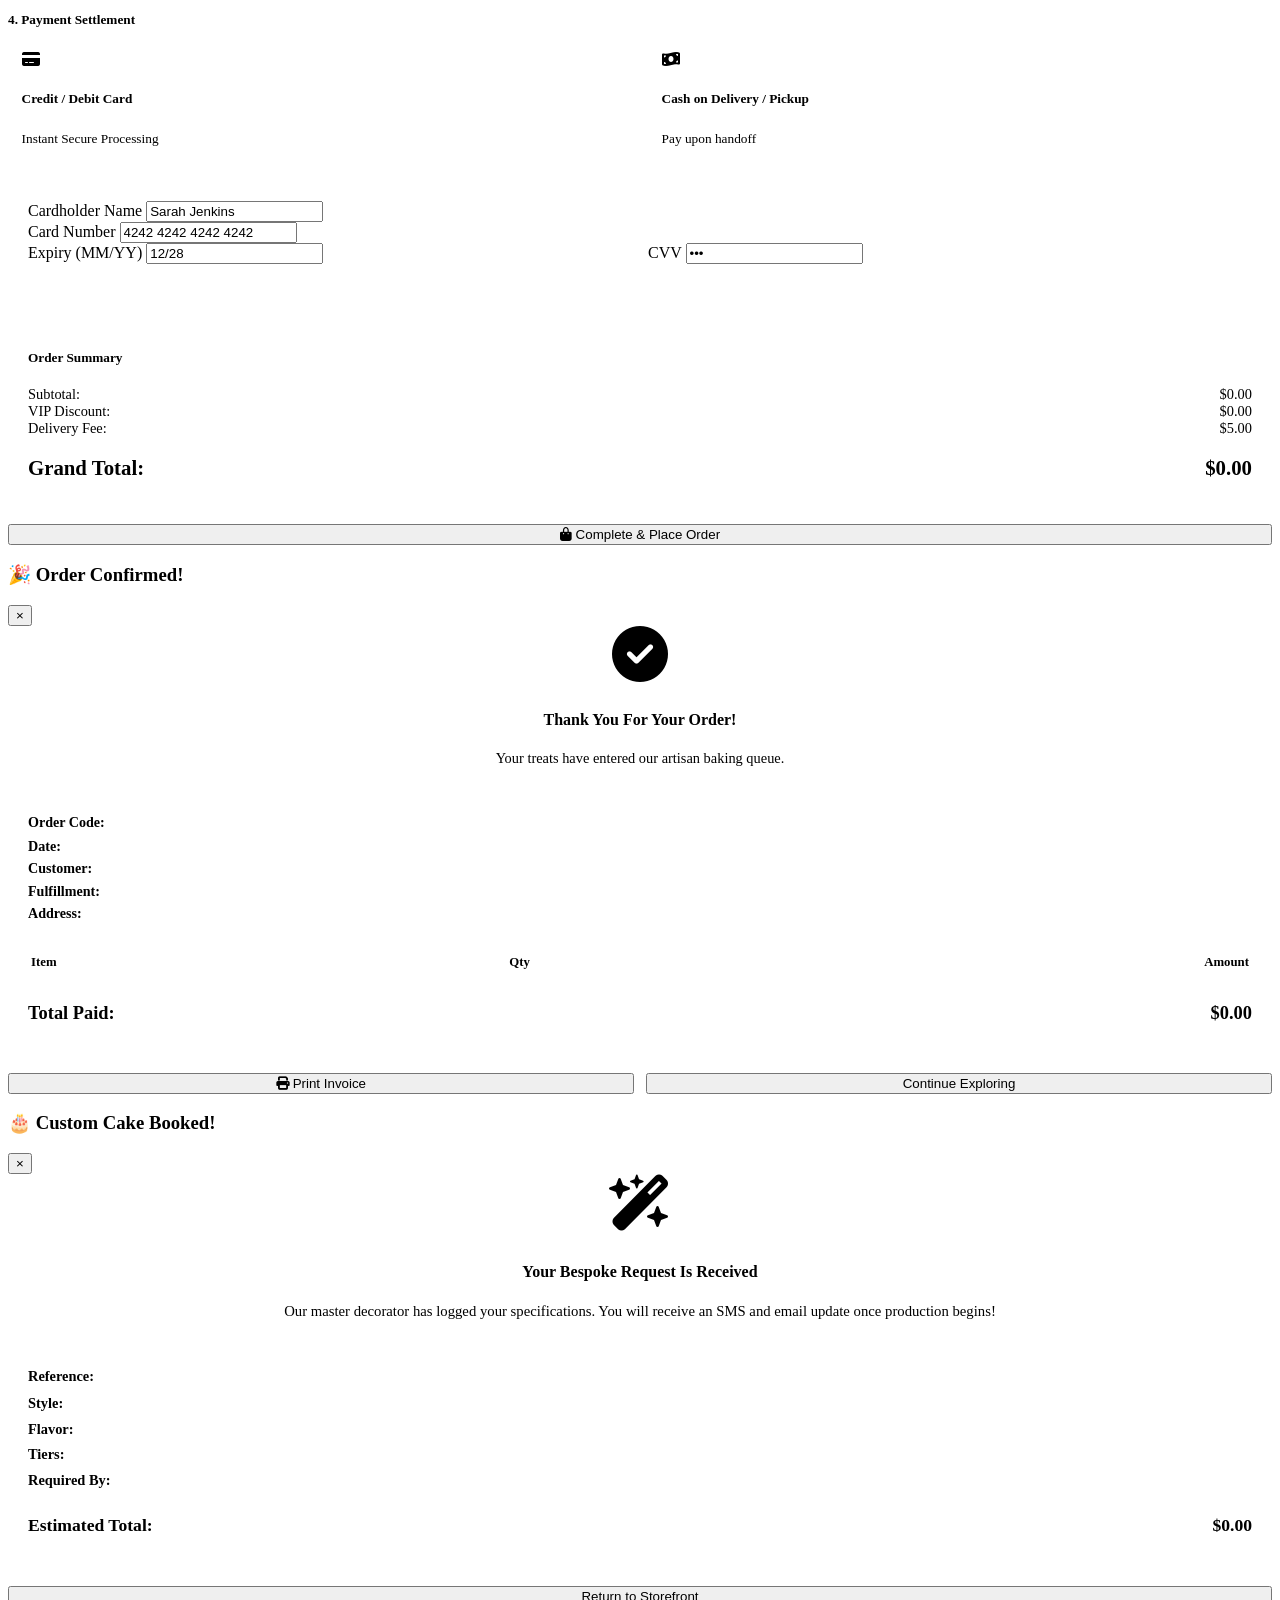
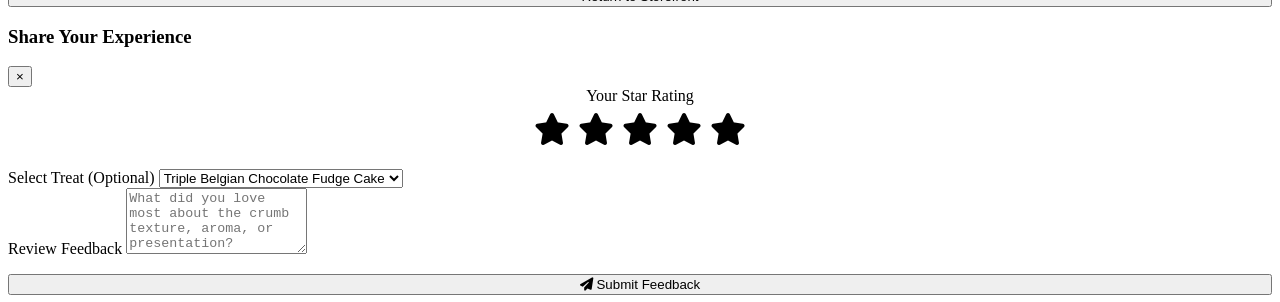
==== commit 5ad1d140: "ui: update storefront design to match Crumb & Co dark luxury artisan bakery aesthetic" ====
--- a/src/main/resources/static/index.html
+++ b/src/main/resources/static/index.html
@@ -3,13 +3,13 @@
 <head>
     <meta charset="UTF-8">
     <meta name="viewport" content="width=device-width, initial-scale=1.0">
-    <title>Crumb | Artisan Bakery & Bespoke Custom Cakes</title>
-    <meta name="description" content="Crumb is an artisan bakery crafting fresh wild-yeast sourdoughs, delicate French pastries, and bespoke multi-tier celebration cakes.">
+    <title>Crumb &amp; Co. | Artisan Bakery &amp; Bespoke Custom Cakes</title>
+    <meta name="description" content="Crumb &amp; Co. is an artisan bakery crafting fresh wild-yeast sourdoughs, delicate French pastries, and bespoke celebration cakes in New York.">
     
-    <!-- Google Fonts: Playfair Display & Plus Jakarta Sans -->
+    <!-- Google Fonts: Playfair Display, Alex Brush & Plus Jakarta Sans -->
     <link rel="preconnect" href="https://fonts.googleapis.com">
     <link rel="preconnect" href="https://fonts.gstatic.com" crossorigin>
-    <link href="https://fonts.googleapis.com/css2?family=Playfair+Display:ital,wght@0,600;0,700;0,800;1,600&family=Plus+Jakarta+Sans:wght@400;500;600;700;800&display=swap" rel="stylesheet">
+    <link href="https://fonts.googleapis.com/css2?family=Alex+Brush&family=Playfair+Display:ital,wght@0,400;0,600;0,700;0,800;1,400;1,600&family=Plus+Jakarta+Sans:wght@400;500;600;700;800&display=swap" rel="stylesheet">
     
     <!-- Font Awesome Icons -->
     <link rel="stylesheet" href="https://cdnjs.cloudflare.com/ajax/libs/font-awesome/6.5.1/css/all.min.css">
@@ -21,9 +21,16 @@
 </head>
 <body>
 
-    <!-- Top Announcement Bar -->
-    <div class="announcement-bar">
-        <span>✨ Fresh Morning Bakes Out of the Oven!</span> Free white-glove delivery on all orders for <span>VIP Gold Members</span>.
+    <!-- Top Utility Bar (Promo & Catering Hotline Matching Reference) -->
+    <div class="top-utility-bar">
+        <div class="container top-utility-container">
+            <div class="top-utility-promo">
+                <span>Subscribe to get 20% off your first order.</span>
+            </div>
+            <div class="top-utility-contact">
+                <span>Catering: <a href="tel:+12345678901">+1 (234) 567 89 01</a></span>
+            </div>
+        </div>
     </div>
 
     <!-- Sticky Glass Header / Navbar -->
@@ -31,22 +38,28 @@
         <div class="container nav-container">
             <!-- Brand Logo -->
             <a href="#home" class="brand-logo">
-                <i class="fa-solid fa-cake-candles brand-icon"></i>
-                <div class="brand-text">Crumb<span>.</span></div>
+                <div class="brand-text">Crumb &amp; Co<span class="brand-dot">.</span></div>
             </a>
 
-            <!-- Navigation Links -->
+            <!-- Navigation Links (Dashed Style Matching Reference) -->
             <ul class="nav-links">
-                <li><a href="#home" class="nav-link active">Home</a></li>
-                <li><a href="#catalog" class="nav-link">Menu Catalog</a></li>
-                <li><a href="#cake-builder" class="nav-link">Custom Cake Builder</a></li>
-                <li><a href="#tracking" class="nav-link">Track Order</a></li>
-                <li><a href="#testimonials" class="nav-link">Stories</a></li>
-                <li><a href="#about" class="nav-link">About Us</a></li>
+                <li><a href="#catalog" class="nav-link" data-category-filter="BREAD">- Our Bread -</a></li>
+                <li><a href="#catalog" class="nav-link" data-category-filter="PASTRY">- Sweet Treats -</a></li>
+                <li><a href="#cake-builder" class="nav-link">- Custom Cakes -</a></li>
+                <li><a href="#about" class="nav-link">- Our Story -</a></li>
+                <li><a href="#tracking" class="nav-link">- Track Order -</a></li>
+                <li><a href="#contacts" class="nav-link">- Contacts -</a></li>
             </ul>
 
-            <!-- Navigation Actions -->
+            <!-- Navigation Actions & Socials -->
             <div class="nav-actions">
+                <!-- Social Media Icons (FB, IG, YouTube Matching Reference) -->
+                <div class="social-nav-links">
+                    <a href="https://facebook.com" target="_blank" rel="noopener" class="social-nav-link" aria-label="Facebook"><i class="fa-brands fa-facebook-f"></i></a>
+                    <a href="https://instagram.com" target="_blank" rel="noopener" class="social-nav-link" aria-label="Instagram"><i class="fa-brands fa-instagram"></i></a>
+                    <a href="https://youtube.com" target="_blank" rel="noopener" class="social-nav-link" aria-label="YouTube"><i class="fa-brands fa-youtube"></i></a>
+                </div>
+
                 <!-- Theme Toggle Button (Dark / Light) -->
                 <button class="theme-toggle-btn" title="Toggle Dark/Light Mode" aria-label="Toggle theme">
                     <i class="fa-solid fa-moon"></i>
@@ -89,81 +102,89 @@
         </div>
     </header>
 
-    <!-- Hero Section -->
+    <!-- Hero Section Matching Reference Image -->
     <section class="hero-section" id="home">
-        <div class="container hero-grid">
-            <div class="hero-content reveal">
-                <div class="hero-pill">
-                    <i class="fa-solid fa-wheat-awn"></i> 100% Organic Butter & Wild Yeast Sourdough
-                </div>
-                <h1 class="hero-title">
-                    Artisan Baking, Crafted for Life's <span class="highlight">Sweetest Moments</span>
-                </h1>
-                <p class="hero-description">
-                    From 36-hour cold-fermented country sourdoughs and golden buttery viennoiserie to bespoke multi-tier celebration cakes designed entirely by you.
-                </p>
-                <div class="hero-cta-group">
-                    <a href="#catalog" class="btn btn-primary btn-lg">
-                        <i class="fa-solid fa-utensils"></i> Explore Menu
-                    </a>
-                    <a href="#cake-builder" class="btn btn-accent btn-lg">
-                        <i class="fa-solid fa-wand-magic-sparkles"></i> Build Custom Cake
-                    </a>
-                    <a href="#tracking" class="btn btn-outline btn-lg">
-                        <i class="fa-solid fa-location-dot"></i> Track Order
-                    </a>
-                </div>
-                <div class="hero-stats">
-                    <div class="stat-item">
-                        <span class="stat-number">15+</span>
-                        <span class="stat-label">Pastry Artisans</span>
-                    </div>
-                    <div class="stat-item">
-                        <span class="stat-number">5,000+</span>
-                        <span class="stat-label">Delighted Foodies</span>
-                    </div>
-                    <div class="stat-item">
-                        <span class="stat-number">4.9 ★</span>
-                        <span class="stat-label">Community Rating</span>
-                    </div>
-                </div>
-            </div>
-
-            <div class="hero-image-card reveal">
-                <img src="https://images.unsplash.com/photo-1578985545062-69928b1d9587?w=1000&auto=format&fit=crop&q=80" alt="Belgian Chocolate Cake">
-                <div class="hero-floating-tag">
-                    <i class="fa-solid fa-crown tag-icon"></i>
-                    <div class="tag-text">
-                        <h5>Signature Belgian Ganache</h5>
-                        <p>Triple layer dark chocolate truffle</p>
+        <div class="container hero-container">
+            <div class="hero-grid">
+                <div class="hero-content reveal">
+                    <!-- Script Cursive Flourish -->
+                    <div class="hero-script-eyebrow">Crumb &amp; Co.</div>
+                    
+                    <h1 class="hero-headline">
+                        Welcome to Our<br>
+                        Artisan Bakery<span class="hero-dot">.</span>
+                    </h1>
+                    
+                    <p class="hero-subtext">
+                        We are based in New York and bake fresh bread and pastry every day.
+                    </p>
+
+                    <div class="hero-cta-group">
+                        <a href="#catalog" class="btn btn-primary btn-lg">
+                            <i class="fa-solid fa-wheat-awn"></i> Order Fresh Bakes
+                        </a>
+                        <a href="#cake-builder" class="btn btn-outline btn-lg">
+                            <i class="fa-solid fa-wand-magic-sparkles"></i> Design Custom Cake
+                        </a>
+                    </div>
+
+                    <!-- 3 Location Pins from Reference Screenshot -->
+                    <div class="hero-locations-bar">
+                        <div class="hero-location-item">
+                            <i class="fa-solid fa-location-dot location-icon"></i>
+                            <span>2260 Pacific St, Brooklyn, NY 11233</span>
+                        </div>
+                        <div class="hero-location-item">
+                            <i class="fa-solid fa-location-dot location-icon"></i>
+                            <span>1395 Lexington Ave, New York, NY 10128</span>
+                        </div>
+                        <div class="hero-location-item">
+                            <i class="fa-solid fa-location-dot location-icon"></i>
+                            <span>467 W 144th St, New York, NY 10031</span>
+                        </div>
+                    </div>
+                </div>
+
+                <!-- Right Visual: Baker with rustic sourdough -->
+                <div class="hero-visual reveal">
+                    <div class="hero-baker-wrapper">
+                        <img src="/images/hero-baker.jpg" alt="Crumb &amp; Co. Artisan Baker holding sourdough loaf" class="hero-baker-img">
                     </div>
                 </div>
             </div>
         </div>
     </section>
 
-    <!-- Value Highlights Section -->
-    <section class="features-section">
-        <div class="container features-grid">
-            <div class="feature-card reveal">
-                <div class="feature-icon"><i class="fa-solid fa-seedling"></i></div>
-                <h4>Crafted From Scratch</h4>
-                <p>Pure French butter, Valrhona cocoa, and locally milled non-GMO heritage flours.</p>
-            </div>
-            <div class="feature-card reveal">
-                <div class="feature-icon"><i class="fa-solid fa-clock"></i></div>
-                <h4>36-Hour Fermentation</h4>
-                <p>Naturally leavened wild sourdough loaves packed with complex flavor and gut vitality.</p>
-            </div>
-            <div class="feature-card reveal">
-                <div class="feature-icon"><i class="fa-solid fa-cake-candles"></i></div>
-                <h4>Bespoke Custom Cakes</h4>
-                <p>Design your dream birthday or wedding masterpiece with our interactive 3D builder.</p>
-            </div>
-            <div class="feature-card reveal">
-                <div class="feature-icon"><i class="fa-solid fa-truck-fast"></i></div>
-                <h4>Chilled White-Glove Delivery</h4>
-                <p>Temperature-controlled doorstep dispatch guaranteed to arrive bakery-fresh.</p>
+    <!-- Value Highlights / About Section Matching Reference -->
+    <section class="features-section" id="about">
+        <div class="container">
+            <div class="section-header reveal">
+                <div class="section-script-eyebrow">About us</div>
+                <h2 class="section-title">Crafting Delicious Memories Every Day</h2>
+                <p>We honor the time-tested tradition of slow fermentation, wild sourdough starters, and pure heritage flours milled locally.</p>
+            </div>
+
+            <div class="features-grid">
+                <div class="feature-card reveal">
+                    <div class="feature-icon"><i class="fa-solid fa-seedling"></i></div>
+                    <h4>Crafted From Scratch</h4>
+                    <p>Pure French butter, Valrhona cocoa, and locally milled non-GMO heritage flours.</p>
+                </div>
+                <div class="feature-card reveal">
+                    <div class="feature-icon"><i class="fa-solid fa-clock"></i></div>
+                    <h4>36-Hour Fermentation</h4>
+                    <p>Naturally leavened wild sourdough loaves packed with complex flavor and gut vitality.</p>
+                </div>
+                <div class="feature-card reveal">
+                    <div class="feature-icon"><i class="fa-solid fa-cake-candles"></i></div>
+                    <h4>Bespoke Custom Cakes</h4>
+                    <p>Design your dream birthday or wedding masterpiece with our interactive 3D builder.</p>
+                </div>
+                <div class="feature-card reveal">
+                    <div class="feature-icon"><i class="fa-solid fa-truck-fast"></i></div>
+                    <h4>Chilled White-Glove Delivery</h4>
+                    <p>Temperature-controlled doorstep dispatch guaranteed to arrive bakery-fresh.</p>
+                </div>
             </div>
         </div>
     </section>
@@ -172,7 +193,7 @@
     <section class="catalog-section" id="catalog">
         <div class="container">
             <div class="section-header reveal">
-                <div class="section-subtitle">Our Fresh Daily Bakes</div>
+                <div class="section-script-eyebrow">Our Menu</div>
                 <h2 class="section-title">Explore the Artisan Menu</h2>
                 <p>Baked in small batches every morning at dawn. Choose from decadent dessert cakes, flaky French viennoiserie, or crusty artisan hearth breads.</p>
             </div>
@@ -211,7 +232,7 @@
     <section class="cake-builder-section" id="cake-builder">
         <div class="container">
             <div class="section-header reveal">
-                <div class="section-subtitle">Interactive Studio</div>
+                <div class="section-script-eyebrow">Interactive Studio</div>
                 <h2 class="section-title">Design Your Bespoke Celebration Cake</h2>
                 <p>Customize every detail of your centerpiece. Our pastry chefs bring your creative vision to life with artisanal precision.</p>
             </div>
@@ -341,7 +362,7 @@
     <section class="tracking-section" id="tracking">
         <div class="container">
             <div class="section-header reveal">
-                <div class="section-subtitle">Real-Time Kitchen Radar</div>
+                <div class="section-script-eyebrow">Kitchen Radar</div>
                 <h2 class="section-title">Track Your Bakery Order</h2>
                 <p>Follow your treats every step of the journey, from flour weighing and oven baking to doorstep delivery.</p>
             </div>
@@ -365,7 +386,7 @@
     <section class="testimonials-section" id="testimonials">
         <div class="container">
             <div class="section-header reveal">
-                <div class="section-subtitle">Real Foodie Stories</div>
+                <div class="section-script-eyebrow">Community Voices</div>
                 <h2 class="section-title">Loved by Our Community</h2>
                 <p>Read genuine reviews from local dessert lovers and party hosts.</p>
                 <div style="margin-top: 1.25rem;">
@@ -411,20 +432,18 @@
     </section>
 
     <!-- Footer -->
-    <footer class="footer">
+    <footer class="footer" id="contacts">
         <div class="container">
             <div class="footer-grid">
                 <div class="footer-col">
                     <div class="brand-logo" style="margin-bottom: 1rem;">
-                        <i class="fa-solid fa-cake-candles brand-icon"></i>
-                        <span class="brand-text" style="color: #FFFFFF;">Crumb<span>.</span></span>
-                    </div>
-                    <p>Artisan bakery delivering hand-crafted sourdoughs, viennoiserie, and bespoke custom celebration cakes.</p>
+                        <span class="brand-text" style="color: #FFFFFF;">Crumb &amp; Co<span style="color: var(--color-accent);">.</span></span>
+                    </div>
+                    <p>Artisan bakery crafting wild-yeast sourdoughs, classic French viennoiserie, and bespoke custom celebration cakes across New York.</p>
                     <div style="display: flex; gap: 0.85rem; margin-top: 1.25rem;">
-                        <a href="#" style="color: #D4C3B7; font-size: 1.2rem;"><i class="fa-brands fa-instagram"></i></a>
-                        <a href="#" style="color: #D4C3B7; font-size: 1.2rem;"><i class="fa-brands fa-facebook"></i></a>
-                        <a href="#" style="color: #D4C3B7; font-size: 1.2rem;"><i class="fa-brands fa-tiktok"></i></a>
-                        <a href="#" style="color: #D4C3B7; font-size: 1.2rem;"><i class="fa-brands fa-pinterest"></i></a>
+                        <a href="https://instagram.com" target="_blank" rel="noopener" style="color: #D4C3B7; font-size: 1.2rem;"><i class="fa-brands fa-instagram"></i></a>
+                        <a href="https://facebook.com" target="_blank" rel="noopener" style="color: #D4C3B7; font-size: 1.2rem;"><i class="fa-brands fa-facebook-f"></i></a>
+                        <a href="https://youtube.com" target="_blank" rel="noopener" style="color: #D4C3B7; font-size: 1.2rem;"><i class="fa-brands fa-youtube"></i></a>
                     </div>
                 </div>
 
@@ -432,10 +451,10 @@
                     <h4>Quick Links</h4>
                     <ul class="footer-links">
                         <li><a href="#home">Home</a></li>
-                        <li><a href="#catalog">Artisan Catalog</a></li>
+                        <li><a href="#catalog">Artisan Bread &amp; Treats</a></li>
                         <li><a href="#cake-builder">Custom Cake Builder</a></li>
                         <li><a href="#tracking">Track Order Status</a></li>
-                        <li><a href="#testimonials">Customer Reviews</a></li>
+                        <li><a href="#about">Our Story</a></li>
                     </ul>
                 </div>
 
@@ -450,15 +469,17 @@
                 </div>
 
                 <div class="footer-col">
-                    <h4>Visit Our Kitchen</h4>
-                    <p><i class="fa-solid fa-location-dot" style="color: var(--color-accent);"></i> 42 Baker Street, Gourmet District</p>
-                    <p style="margin-top: 0.5rem;"><i class="fa-solid fa-phone" style="color: var(--color-accent);"></i> +94 (077) 123-4567</p>
-                    <p style="margin-top: 0.5rem;"><i class="fa-solid fa-envelope" style="color: var(--color-accent);"></i> hello@crumb.com</p>
+                    <h4>Bakery Locations</h4>
+                    <p><i class="fa-solid fa-location-dot" style="color: var(--color-accent);"></i> 2260 Pacific St, Brooklyn, NY 11233</p>
+                    <p style="margin-top: 0.4rem;"><i class="fa-solid fa-location-dot" style="color: var(--color-accent);"></i> 1395 Lexington Ave, New York, NY 10128</p>
+                    <p style="margin-top: 0.4rem;"><i class="fa-solid fa-location-dot" style="color: var(--color-accent);"></i> 467 W 144th St, New York, NY 10031</p>
+                    <p style="margin-top: 0.6rem;"><i class="fa-solid fa-phone" style="color: var(--color-accent);"></i> Catering: +1 (234) 567 89 01</p>
+                    <p style="margin-top: 0.4rem;"><i class="fa-solid fa-envelope" style="color: var(--color-accent);"></i> hello@crumb.com</p>
                 </div>
             </div>
 
             <div class="footer-bottom">
-                <div>&copy; 2026 Crumb Bakery Platform. University Project SE1020 Object Oriented Programming.</div>
+                <div>&copy; 2026 Crumb &amp; Co. Artisan Bakery Platform. University Project SE1020 Object Oriented Programming.</div>
                 <div>Designed with passion by 6 students. Powered by Spring Boot 3 &amp; MySQL.</div>
             </div>
         </div>
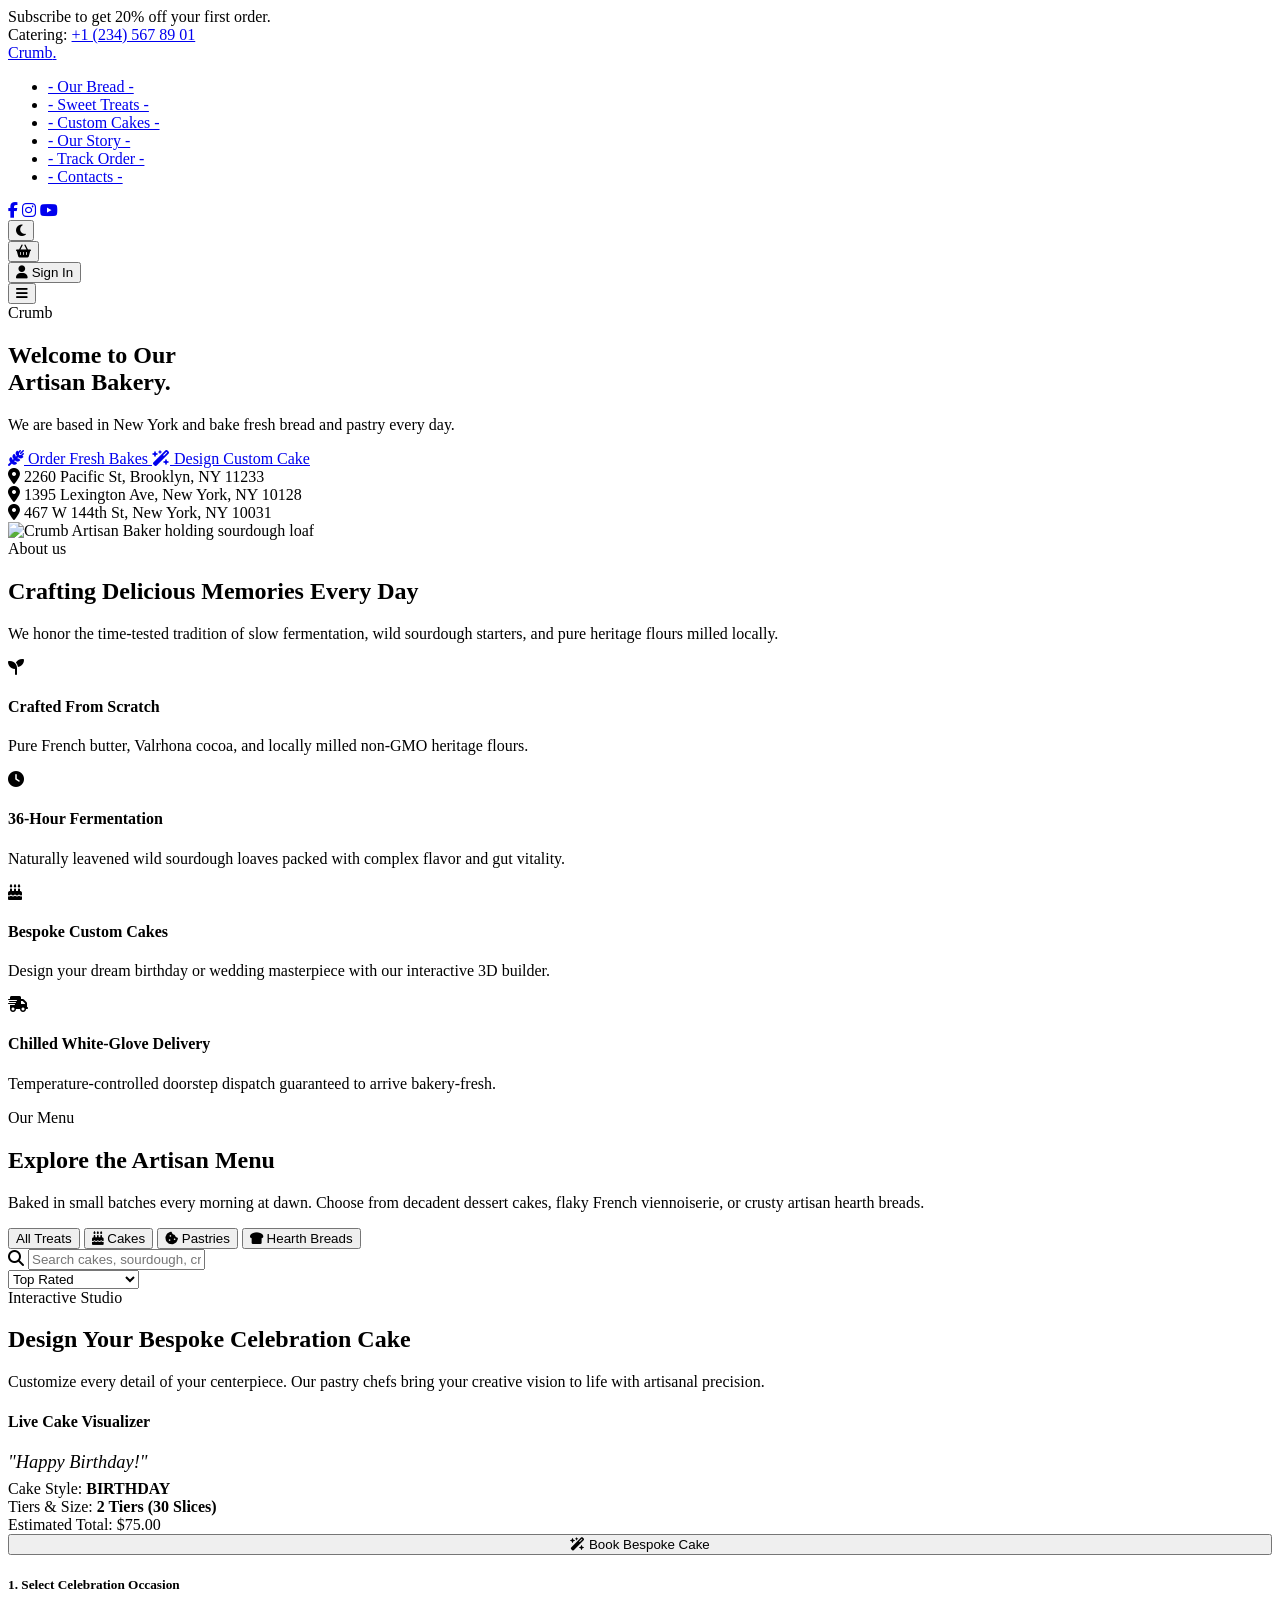
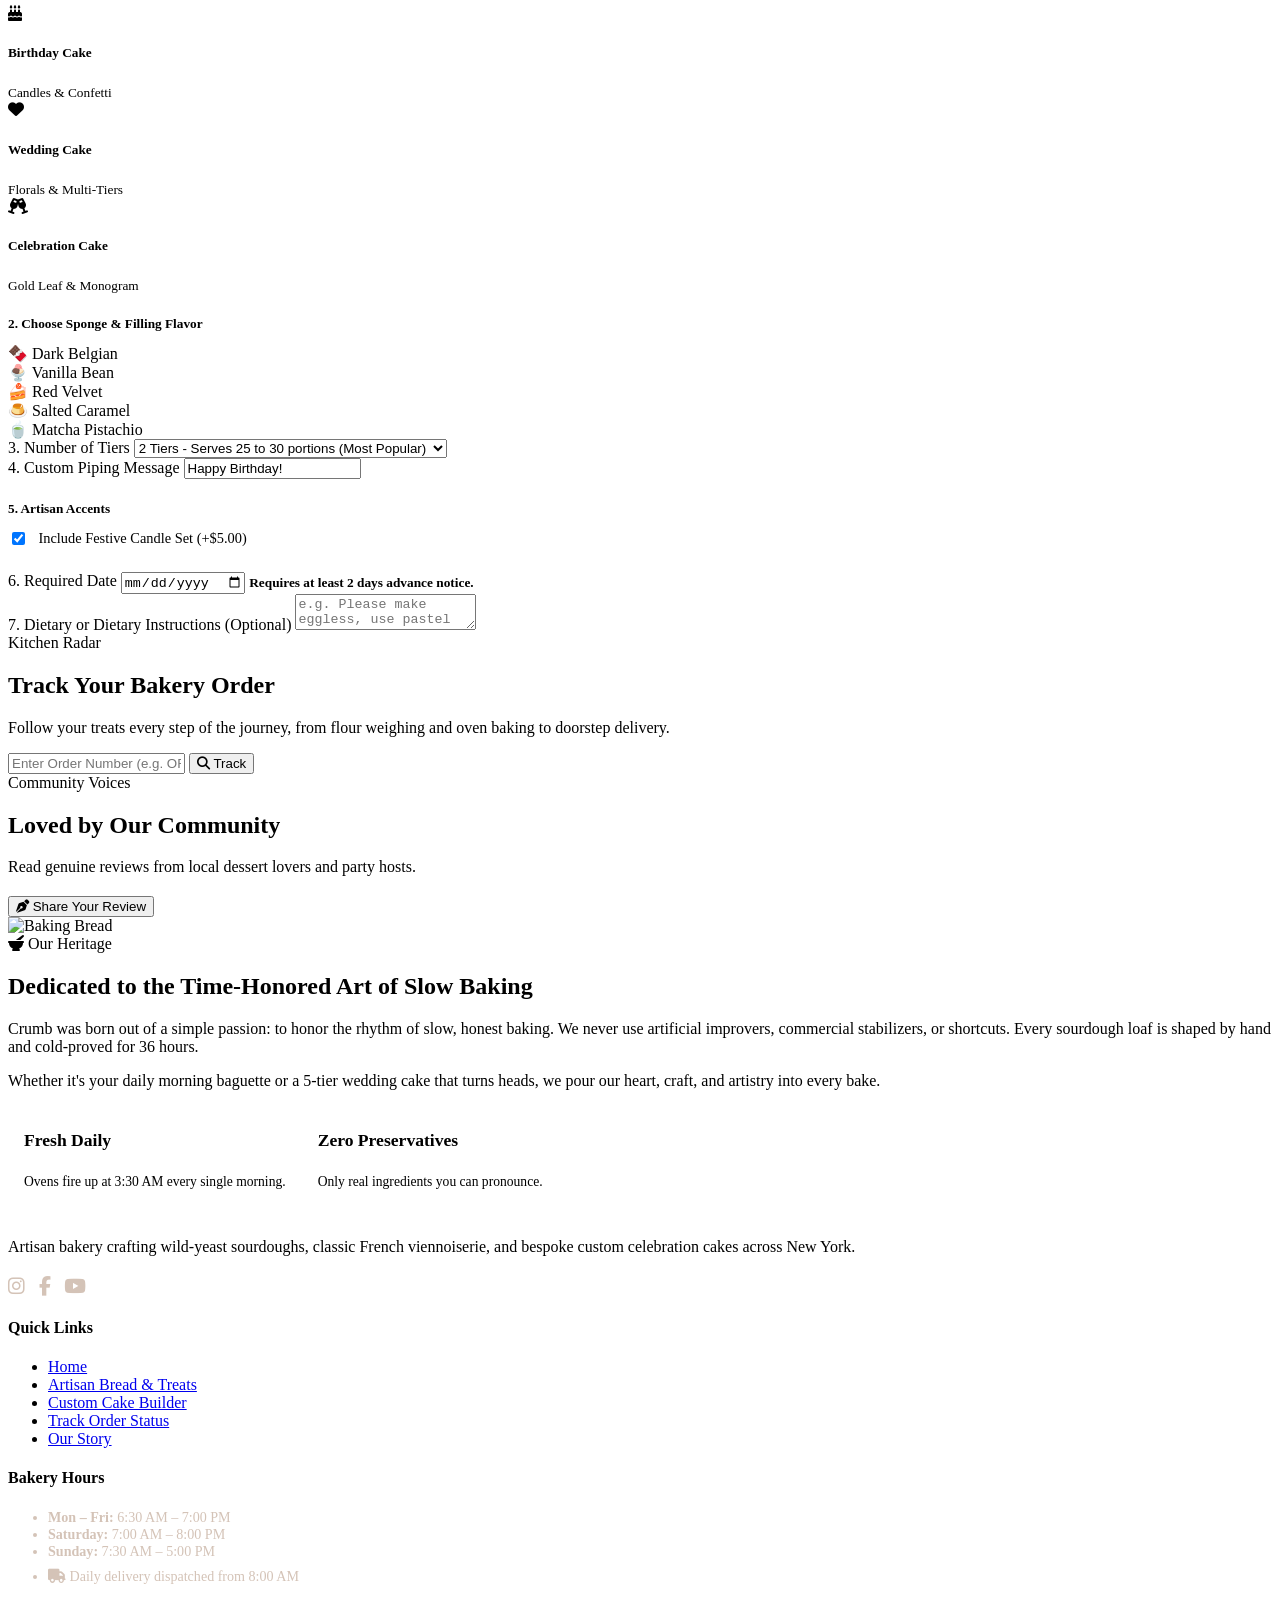
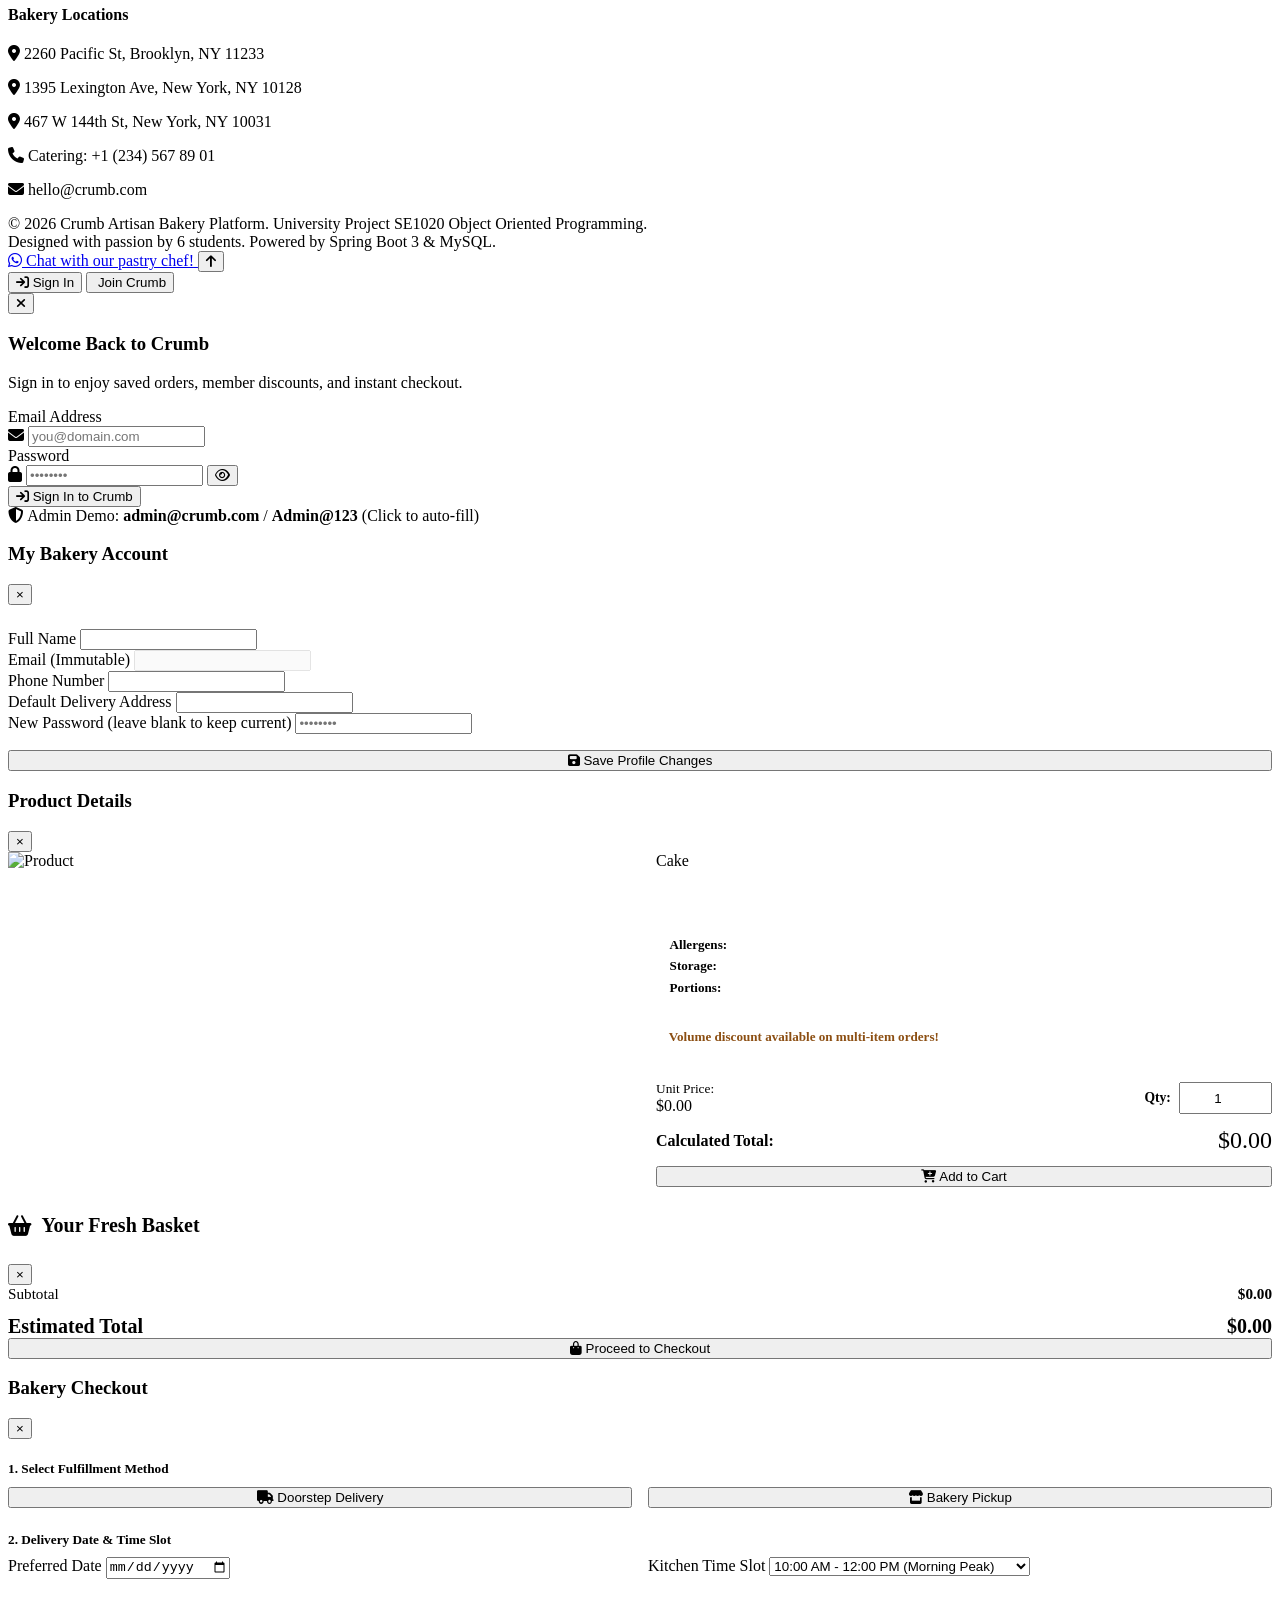
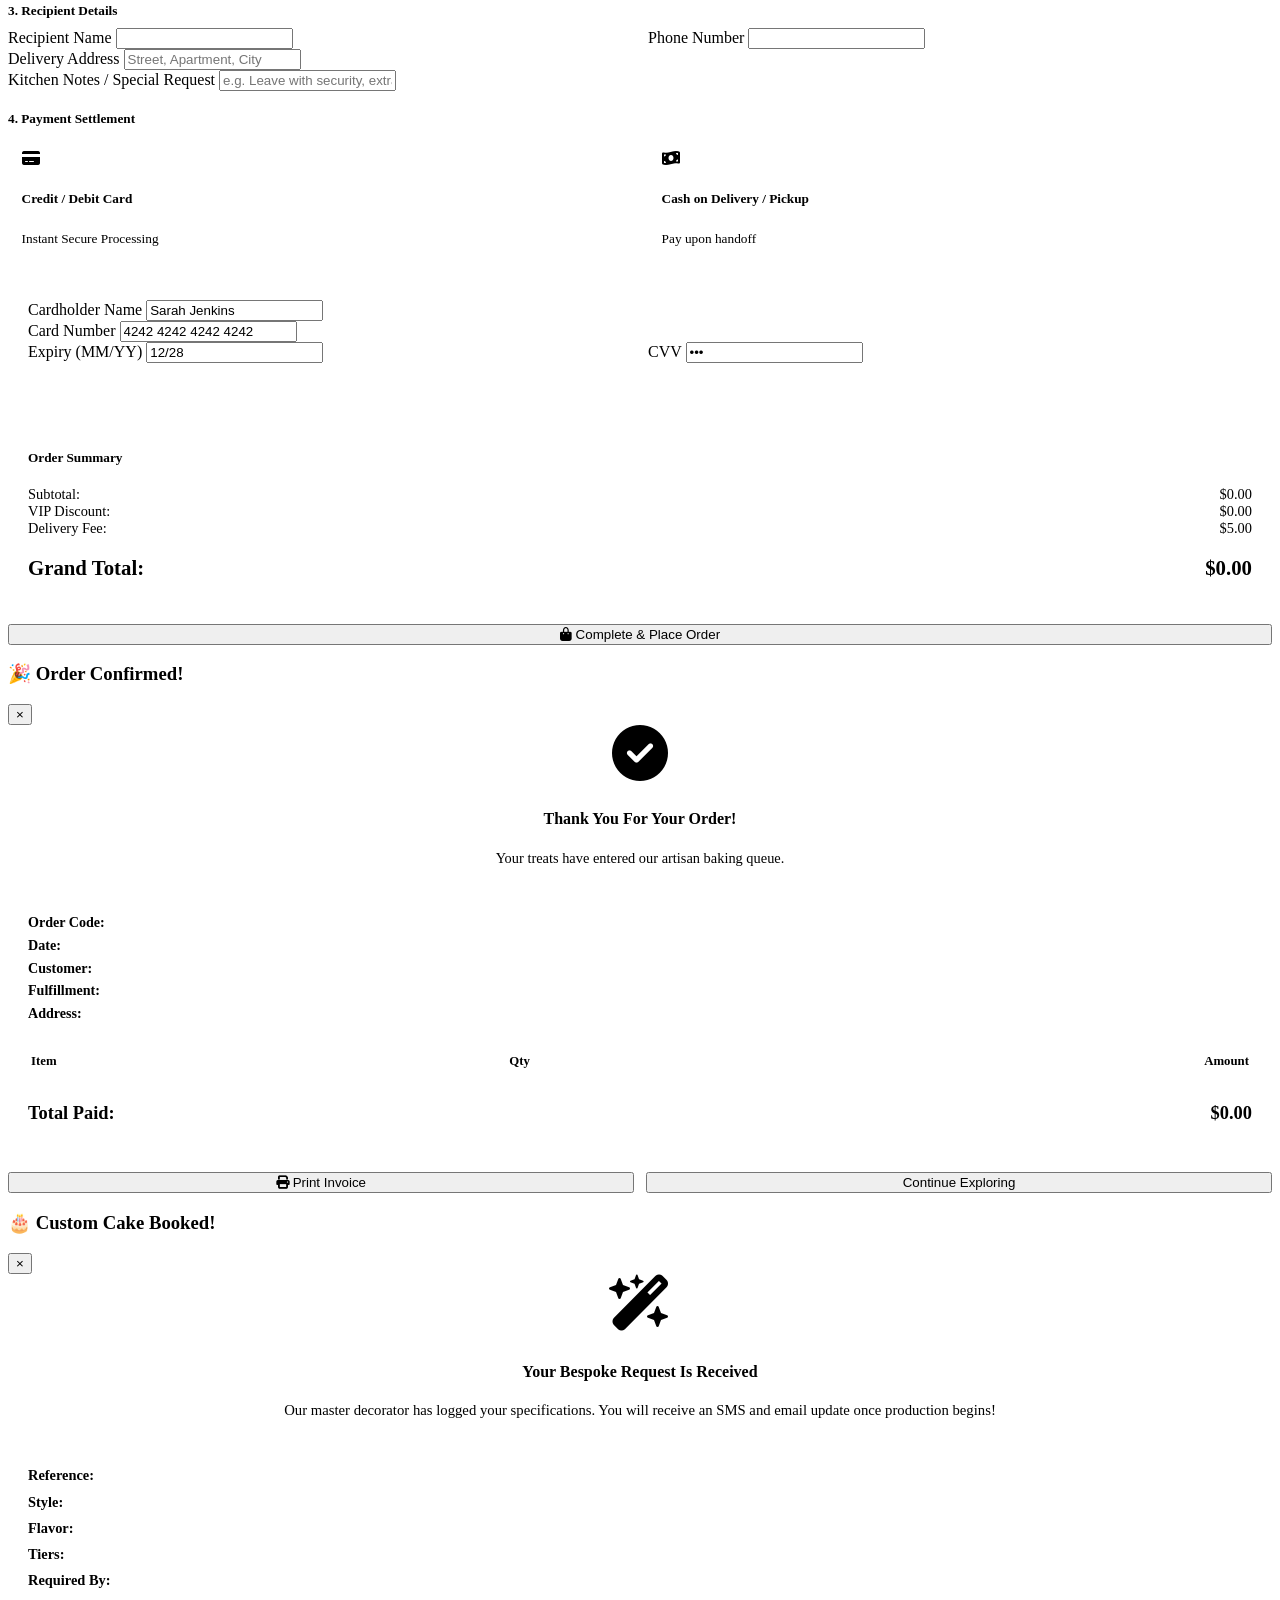
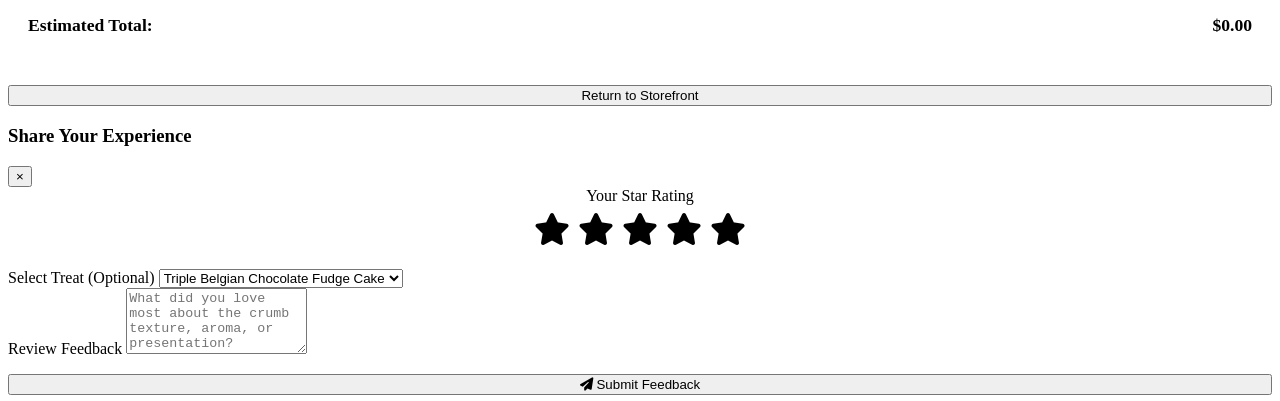
==== commit 2591710e: "ui: remove & Co. suffix, prevent navbar wrapping, eliminate theme toggle notification, and implement" ====
--- a/src/main/resources/static/index.html
+++ b/src/main/resources/static/index.html
@@ -3,8 +3,8 @@
 <head>
     <meta charset="UTF-8">
     <meta name="viewport" content="width=device-width, initial-scale=1.0">
-    <title>Crumb &amp; Co. | Artisan Bakery &amp; Bespoke Custom Cakes</title>
-    <meta name="description" content="Crumb &amp; Co. is an artisan bakery crafting fresh wild-yeast sourdoughs, delicate French pastries, and bespoke celebration cakes in New York.">
+    <title>Crumb | Artisan Bakery &amp; Bespoke Custom Cakes</title>
+    <meta name="description" content="Crumb is an artisan bakery crafting fresh wild-yeast sourdoughs, delicate French pastries, and bespoke celebration cakes in New York.">
     
     <!-- Google Fonts: Playfair Display, Alex Brush & Plus Jakarta Sans -->
     <link rel="preconnect" href="https://fonts.googleapis.com">
@@ -38,7 +38,7 @@
         <div class="container nav-container">
             <!-- Brand Logo -->
             <a href="#home" class="brand-logo">
-                <div class="brand-text">Crumb &amp; Co<span class="brand-dot">.</span></div>
+                <div class="brand-text">Crumb<span class="brand-dot">.</span></div>
             </a>
 
             <!-- Navigation Links (Dashed Style Matching Reference) -->
@@ -108,7 +108,7 @@
             <div class="hero-grid">
                 <div class="hero-content reveal">
                     <!-- Script Cursive Flourish -->
-                    <div class="hero-script-eyebrow">Crumb &amp; Co.</div>
+                    <div class="hero-script-eyebrow">Crumb</div>
                     
                     <h1 class="hero-headline">
                         Welcome to Our<br>
@@ -148,7 +148,7 @@
                 <!-- Right Visual: Baker with rustic sourdough -->
                 <div class="hero-visual reveal">
                     <div class="hero-baker-wrapper">
-                        <img src="/images/hero-baker.jpg" alt="Crumb &amp; Co. Artisan Baker holding sourdough loaf" class="hero-baker-img">
+                        <img src="/images/hero-baker.jpg" alt="Crumb Artisan Baker holding sourdough loaf" class="hero-baker-img">
                     </div>
                 </div>
             </div>
@@ -437,7 +437,7 @@
             <div class="footer-grid">
                 <div class="footer-col">
                     <div class="brand-logo" style="margin-bottom: 1rem;">
-                        <span class="brand-text" style="color: #FFFFFF;">Crumb &amp; Co<span style="color: var(--color-accent);">.</span></span>
+                        <span class="brand-text" style="color: #FFFFFF;">Crumb<span style="color: var(--color-accent);">.</span></span>
                     </div>
                     <p>Artisan bakery crafting wild-yeast sourdoughs, classic French viennoiserie, and bespoke custom celebration cakes across New York.</p>
                     <div style="display: flex; gap: 0.85rem; margin-top: 1.25rem;">
@@ -479,7 +479,7 @@
             </div>
 
             <div class="footer-bottom">
-                <div>&copy; 2026 Crumb &amp; Co. Artisan Bakery Platform. University Project SE1020 Object Oriented Programming.</div>
+                <div>&copy; 2026 Crumb Artisan Bakery Platform. University Project SE1020 Object Oriented Programming.</div>
                 <div>Designed with passion by 6 students. Powered by Spring Boot 3 &amp; MySQL.</div>
             </div>
         </div>
@@ -504,73 +504,143 @@
          MODALS COLLECTION
          ========================================================================== -->
 
-    <!-- 1. Auth Modal (Tabbed Sign In & Sign Up) -->
+    <!-- 1. Auth Modal (Glassy Luxury Dialog with Swiping Segmented Control) -->
     <div class="modal-overlay" id="auth-modal">
-        <div class="modal-dialog">
-            <div class="modal-header">
-                <div style="display: flex; gap: 1rem;">
-                    <button class="btn btn-sm auth-tab-btn active" data-tab="login-tab">Sign In</button>
-                    <button class="btn btn-sm auth-tab-btn" data-tab="register-tab">Join Crumb</button>
-                </div>
-                <button class="modal-close" data-modal-close aria-label="Close">&times;</button>
+        <div class="modal-dialog auth-modal-dialog">
+            <div class="modal-header auth-modal-header">
+                <!-- Swiping / Sliding Segmented Switcher in the Same Row -->
+                <div class="auth-segmented-switcher">
+                    <div class="auth-slider-pill" id="auth-slider-pill"></div>
+                    <button type="button" class="auth-tab-btn active" data-tab="login-tab">
+                        <i class="fa-solid fa-arrow-right-to-bracket"></i> Sign In
+                    </button>
+                    <button type="button" class="auth-tab-btn" data-tab="register-tab">
+                        <i class="fa-solid fa-sparkles"></i> Join Crumb
+                    </button>
+                </div>
+                <button class="modal-close" data-modal-close aria-label="Close">
+                    <i class="fa-solid fa-xmark"></i>
+                </button>
             </div>
             
-            <div class="modal-body">
+            <div class="modal-body auth-modal-body">
                 <!-- Sign In Form -->
                 <div class="auth-tab-content" id="login-tab">
+                    <div class="auth-heading-group">
+                        <h3 class="auth-title">Welcome Back to Crumb</h3>
+                        <p class="auth-subtitle">Sign in to enjoy saved orders, member discounts, and instant checkout.</p>
+                    </div>
+
                     <form id="login-form">
-                        <div class="form-group">
+                        <div class="form-group-glass">
                             <label class="form-label" for="login-email">Email Address</label>
-                            <input type="email" id="login-email" name="email" class="form-control" placeholder="you@domain.com" required>
-                        </div>
-                        <div class="form-group">
+                            <div class="input-icon-wrapper">
+                                <i class="fa-solid fa-envelope input-icon"></i>
+                                <input type="email" id="login-email" name="email" class="form-control" placeholder="you@domain.com" required autocomplete="email">
+                            </div>
+                        </div>
+                        <div class="form-group-glass">
                             <label class="form-label" for="login-password">Password</label>
-                            <input type="password" id="login-password" name="password" class="form-control" placeholder="••••••••" required>
-                        </div>
-                        <button type="submit" class="btn btn-primary" style="width: 100%; margin-top: 1rem;">
-                            <i class="fa-solid fa-right-to-bracket"></i> Sign In to Crumb
+                            <div class="input-icon-wrapper">
+                                <i class="fa-solid fa-lock input-icon"></i>
+                                <input type="password" id="login-password" name="password" class="form-control" placeholder="••••••••" required autocomplete="current-password">
+                                <button type="button" class="password-toggle-btn" data-target="login-password" aria-label="Toggle password visibility">
+                                    <i class="fa-regular fa-eye"></i>
+                                </button>
+                            </div>
+                        </div>
+                        <button type="submit" class="btn btn-primary btn-lg auth-submit-btn">
+                            <i class="fa-solid fa-arrow-right-to-bracket"></i> Sign In to Crumb
                         </button>
-                        <div style="margin-top: 1rem; text-align: center; font-size: 0.85rem; color: var(--text-muted);">
-                            Default Admin Account: <code>admin@crumb.com</code> / <code>Admin@123</code>
+                        
+                        <!-- Clickable Auto-Fill Pill for Admin Reviewers -->
+                        <div class="auth-demo-pill" id="fill-admin-btn" title="Click to auto-fill admin credentials">
+                            <i class="fa-solid fa-shield-halved"></i>
+                            <span>Admin Demo: <strong>admin@crumb.com</strong> / <strong>Admin@123</strong> (Click to auto-fill)</span>
                         </div>
                     </form>
                 </div>
 
                 <!-- Sign Up Form -->
                 <div class="auth-tab-content" id="register-tab" style="display: none;">
+                    <div class="auth-heading-group">
+                        <h3 class="auth-title">Create Your Crumb Account</h3>
+                        <p class="auth-subtitle">Order artisan hearth bakes and craft custom multi-tier celebration cakes.</p>
+                    </div>
+
                     <form id="register-form">
-                        <div class="form-group">
-                            <label class="form-label" for="reg-name">Full Name</label>
-                            <input type="text" id="reg-name" name="fullName" class="form-control" placeholder="Sarah Jenkins" required>
-                        </div>
-                        <div class="form-group">
-                            <label class="form-label" for="reg-email">Email Address</label>
-                            <input type="email" id="reg-email" name="email" class="form-control" placeholder="sarah@domain.com" required>
-                        </div>
-                        <div class="form-group">
-                            <label class="form-label" for="reg-phone">Phone Number</label>
-                            <input type="tel" id="reg-phone" name="phoneNumber" class="form-control" placeholder="+94 77 123 4567" required>
-                        </div>
-                        <div class="form-group">
-                            <label class="form-label" for="reg-address">Delivery Address</label>
-                            <input type="text" id="reg-address" name="deliveryAddress" class="form-control" placeholder="Apt 4B, 12 Lotus Road, Colombo" required>
-                        </div>
-                        <div class="form-group">
-                            <label class="form-label" for="reg-password">Password</label>
-                            <input type="password" id="reg-password" name="password" class="form-control" placeholder="At least 6 characters" required>
-                        </div>
-                        <div class="form-group">
-                            <label class="form-label" for="reg-confirm-password">Confirm Password</label>
-                            <input type="password" id="reg-confirm-password" name="confirmPassword" class="form-control" placeholder="Repeat password" required>
-                        </div>
-                        <div class="form-group">
-                            <label style="display: flex; align-items: center; gap: 0.6rem; font-size: 0.88rem; cursor: pointer;">
-                                <input type="checkbox" name="vipOptIn">
-                                <span>Enroll as <strong>VIP Gold Member</strong> (Complimentary delivery & 10% discount on every order!)</span>
+                        <div class="auth-form-grid">
+                            <div class="form-group-glass">
+                                <label class="form-label" for="reg-name">Full Name</label>
+                                <div class="input-icon-wrapper">
+                                    <i class="fa-solid fa-user input-icon"></i>
+                                    <input type="text" id="reg-name" name="fullName" class="form-control" placeholder="Sarah Jenkins" required autocomplete="name">
+                                </div>
+                            </div>
+                            <div class="form-group-glass">
+                                <label class="form-label" for="reg-email">Email Address</label>
+                                <div class="input-icon-wrapper">
+                                    <i class="fa-solid fa-envelope input-icon"></i>
+                                    <input type="email" id="reg-email" name="email" class="form-control" placeholder="sarah@domain.com" required autocomplete="email">
+                                </div>
+                            </div>
+                        </div>
+
+                        <div class="auth-form-grid">
+                            <div class="form-group-glass">
+                                <label class="form-label" for="reg-phone">Phone Number</label>
+                                <div class="input-icon-wrapper">
+                                    <i class="fa-solid fa-phone input-icon"></i>
+                                    <input type="tel" id="reg-phone" name="phoneNumber" class="form-control" placeholder="+1 (234) 567-8901" required autocomplete="tel">
+                                </div>
+                            </div>
+                            <div class="form-group-glass">
+                                <label class="form-label" for="reg-address">Delivery Address</label>
+                                <div class="input-icon-wrapper">
+                                    <i class="fa-solid fa-location-dot input-icon"></i>
+                                    <input type="text" id="reg-address" name="deliveryAddress" class="form-control" placeholder="Apt 4B, 2260 Pacific St, Brooklyn" required autocomplete="street-address">
+                                </div>
+                            </div>
+                        </div>
+
+                        <div class="auth-form-grid">
+                            <div class="form-group-glass">
+                                <label class="form-label" for="reg-password">Password</label>
+                                <div class="input-icon-wrapper">
+                                    <i class="fa-solid fa-lock input-icon"></i>
+                                    <input type="password" id="reg-password" name="password" class="form-control" placeholder="At least 6 characters" required autocomplete="new-password">
+                                    <button type="button" class="password-toggle-btn" data-target="reg-password" aria-label="Toggle password visibility">
+                                        <i class="fa-regular fa-eye"></i>
+                                    </button>
+                                </div>
+                            </div>
+                            <div class="form-group-glass">
+                                <label class="form-label" for="reg-confirm-password">Confirm Password</label>
+                                <div class="input-icon-wrapper">
+                                    <i class="fa-solid fa-shield-check input-icon"></i>
+                                    <input type="password" id="reg-confirm-password" name="confirmPassword" class="form-control" placeholder="Repeat password" required autocomplete="new-password">
+                                    <button type="button" class="password-toggle-btn" data-target="reg-confirm-password" aria-label="Toggle password visibility">
+                                        <i class="fa-regular fa-eye"></i>
+                                    </button>
+                                </div>
+                            </div>
+                        </div>
+
+                        <!-- VIP Gold Tier Option Card -->
+                        <div class="vip-option-card">
+                            <input type="checkbox" name="vipOptIn" id="vip-opt-checkbox" class="vip-checkbox">
+                            <label for="vip-opt-checkbox" class="vip-option-label">
+                                <div class="vip-crown-badge"><i class="fa-solid fa-crown"></i></div>
+                                <div class="vip-info">
+                                    <div class="vip-name">VIP Gold Membership <span class="badge badge-gold">Complimentary</span></div>
+                                    <div class="vip-desc">Free white-glove delivery &amp; 10% instant discount on every single order.</div>
+                                </div>
+                                <div class="vip-toggle-check"><i class="fa-solid fa-check"></i></div>
                             </label>
                         </div>
-                        <button type="submit" class="btn btn-accent" style="width: 100%; margin-top: 1rem;">
-                            <i class="fa-solid fa-user-plus"></i> Create My Account
+
+                        <button type="submit" class="btn btn-primary btn-lg auth-submit-btn">
+                            <i class="fa-solid fa-sparkles"></i> Create My Account
                         </button>
                     </form>
                 </div>
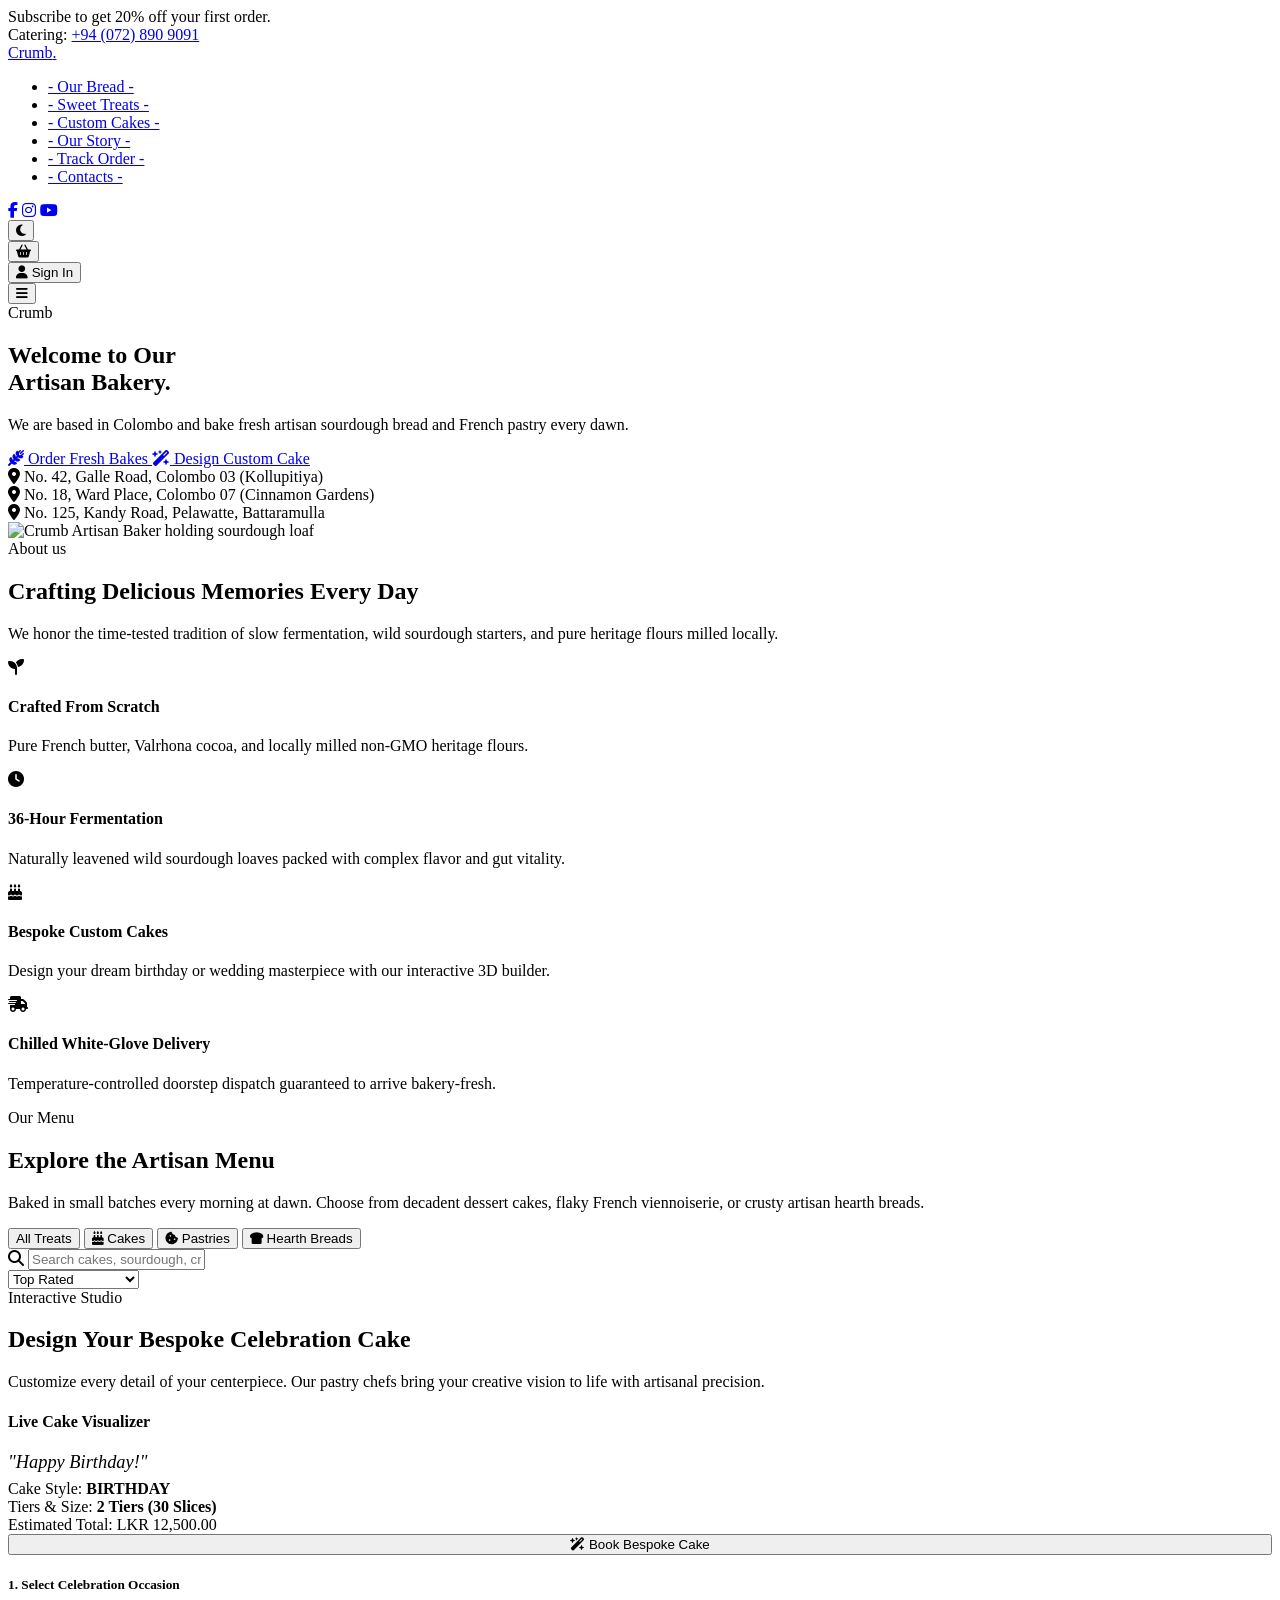
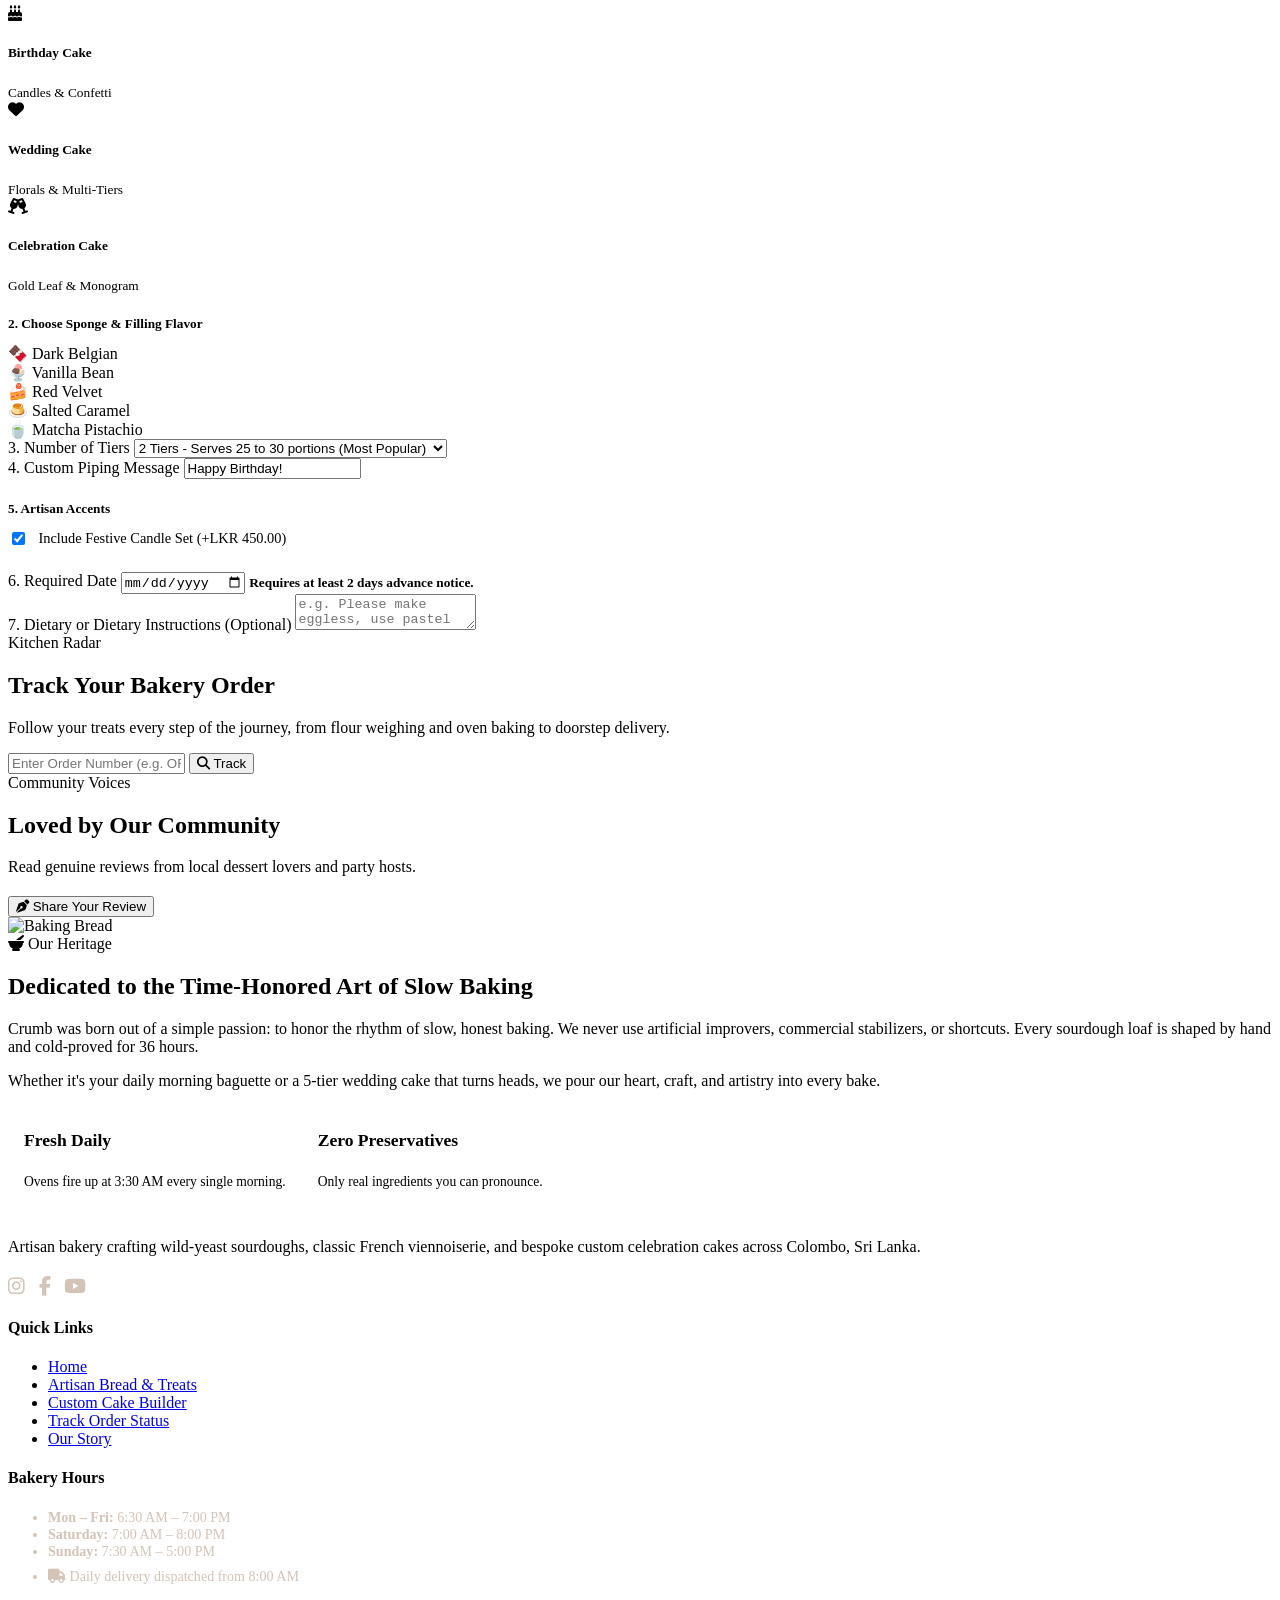
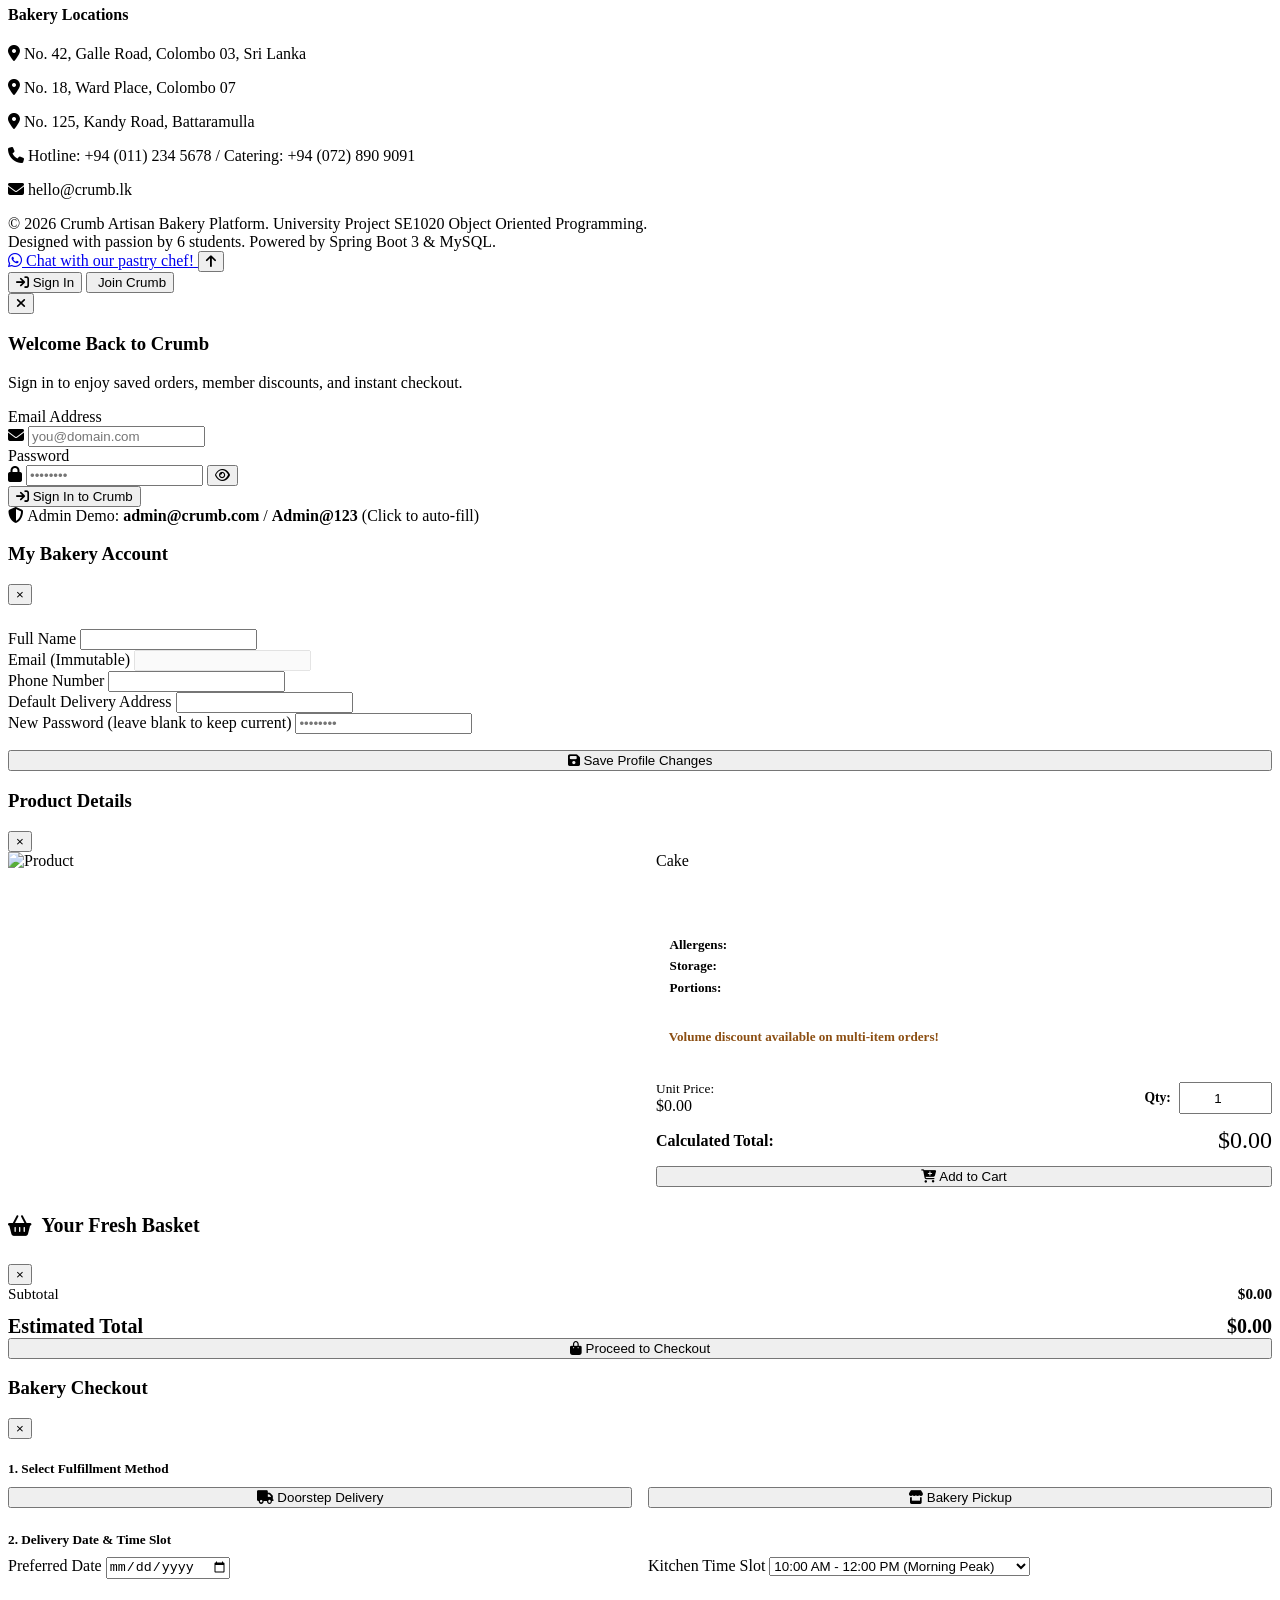
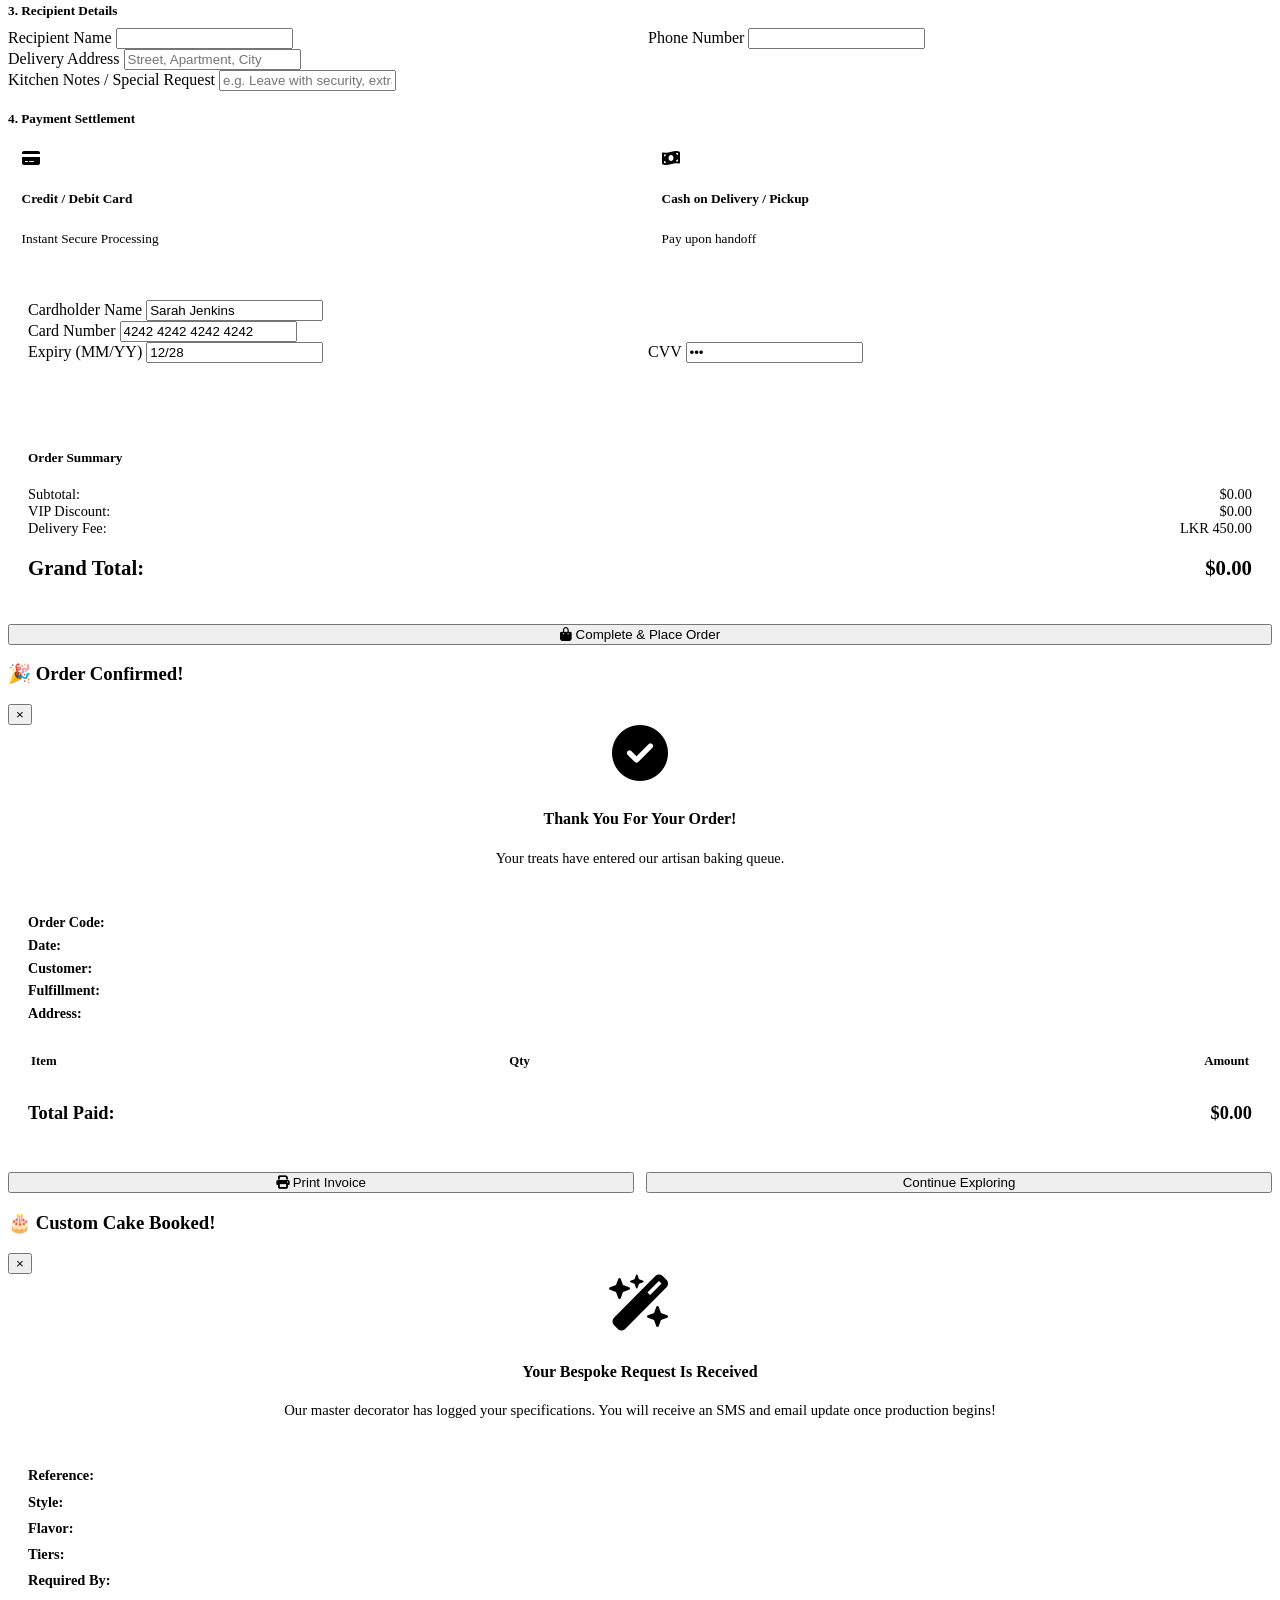
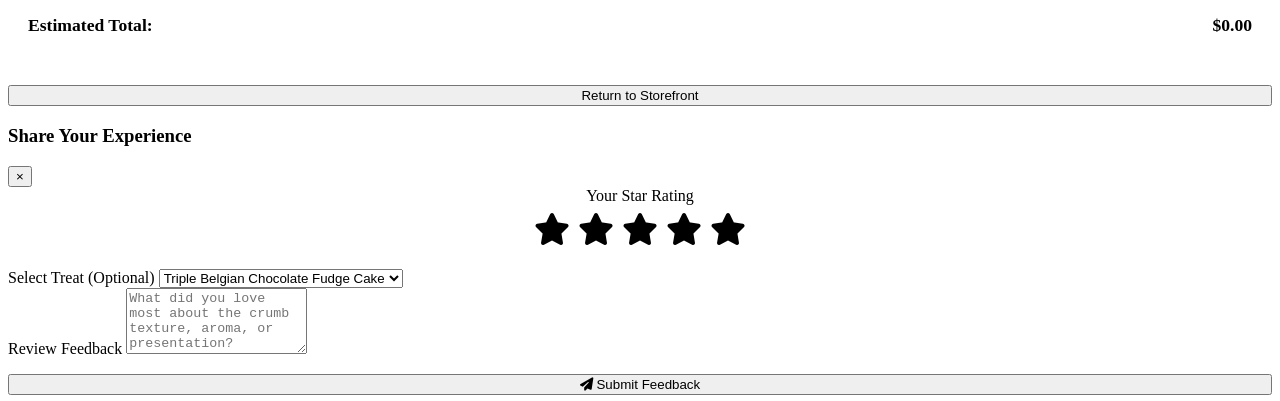
==== commit 2ff40a0a: "ui: localize platform for Sri Lanka (LKR, +94), add Customer and Product IDs, realistic 3D custom ca" ====
--- a/src/main/resources/static/index.html
+++ b/src/main/resources/static/index.html
@@ -4,7 +4,7 @@
     <meta charset="UTF-8">
     <meta name="viewport" content="width=device-width, initial-scale=1.0">
     <title>Crumb | Artisan Bakery &amp; Bespoke Custom Cakes</title>
-    <meta name="description" content="Crumb is an artisan bakery crafting fresh wild-yeast sourdoughs, delicate French pastries, and bespoke celebration cakes in New York.">
+    <meta name="description" content="Crumb is an artisan bakery crafting fresh wild-yeast sourdoughs, delicate French pastries, and bespoke celebration cakes in Colombo, Sri Lanka.">
     
     <!-- Google Fonts: Playfair Display, Alex Brush & Plus Jakarta Sans -->
     <link rel="preconnect" href="https://fonts.googleapis.com">
@@ -28,7 +28,7 @@
                 <span>Subscribe to get 20% off your first order.</span>
             </div>
             <div class="top-utility-contact">
-                <span>Catering: <a href="tel:+12345678901">+1 (234) 567 89 01</a></span>
+                <span>Catering: <a href="tel:+94728909091">+94 (072) 890 9091</a></span>
             </div>
         </div>
     </div>
@@ -116,7 +116,7 @@
                     </h1>
                     
                     <p class="hero-subtext">
-                        We are based in New York and bake fresh bread and pastry every day.
+                        We are based in Colombo and bake fresh artisan sourdough bread and French pastry every dawn.
                     </p>
 
                     <div class="hero-cta-group">
@@ -132,15 +132,15 @@
                     <div class="hero-locations-bar">
                         <div class="hero-location-item">
                             <i class="fa-solid fa-location-dot location-icon"></i>
-                            <span>2260 Pacific St, Brooklyn, NY 11233</span>
+                            <span>No. 42, Galle Road, Colombo 03 (Kollupitiya)</span>
                         </div>
                         <div class="hero-location-item">
                             <i class="fa-solid fa-location-dot location-icon"></i>
-                            <span>1395 Lexington Ave, New York, NY 10128</span>
+                            <span>No. 18, Ward Place, Colombo 07 (Cinnamon Gardens)</span>
                         </div>
                         <div class="hero-location-item">
                             <i class="fa-solid fa-location-dot location-icon"></i>
-                            <span>467 W 144th St, New York, NY 10031</span>
+                            <span>No. 125, Kandy Road, Pelawatte, Battaramulla</span>
                         </div>
                     </div>
                 </div>
@@ -265,7 +265,7 @@
                         </div>
                         <div class="summary-line summary-total">
                             <span>Estimated Total:</span>
-                            <span id="builder-total-price">$75.00</span>
+                            <span id="builder-total-price">LKR 12,500.00</span>
                         </div>
                     </div>
 
@@ -329,15 +329,15 @@
                     <div style="display: flex; flex-direction: column; gap: 0.6rem; margin-bottom: 1.5rem;">
                         <label id="opt-row-candles" style="display: flex; align-items: center; gap: 0.65rem; font-size: 0.9rem; cursor: pointer;">
                             <input type="checkbox" id="cake-opt-candles" checked>
-                            <span>Include Festive Candle Set (+$5.00)</span>
+                            <span>Include Festive Candle Set (+LKR 450.00)</span>
                         </label>
                         <label id="opt-row-floral" style="display: none; align-items: center; gap: 0.65rem; font-size: 0.9rem; cursor: pointer;">
                             <input type="checkbox" id="cake-opt-floral">
-                            <span>Cascading Fresh Organic Florals (+$20.00)</span>
+                            <span>Cascading Fresh Organic Florals (+LKR 2,500.00)</span>
                         </label>
                         <label id="opt-row-goldleaf" style="display: none; align-items: center; gap: 0.65rem; font-size: 0.9rem; cursor: pointer;">
                             <input type="checkbox" id="cake-opt-goldleaf">
-                            <span>24k Edible Gold Leaf Accents (+$15.00)</span>
+                            <span>24k Edible Gold Leaf Accents (+LKR 3,500.00)</span>
                         </label>
                     </div>
 
@@ -439,7 +439,7 @@
                     <div class="brand-logo" style="margin-bottom: 1rem;">
                         <span class="brand-text" style="color: #FFFFFF;">Crumb<span style="color: var(--color-accent);">.</span></span>
                     </div>
-                    <p>Artisan bakery crafting wild-yeast sourdoughs, classic French viennoiserie, and bespoke custom celebration cakes across New York.</p>
+                    <p>Artisan bakery crafting wild-yeast sourdoughs, classic French viennoiserie, and bespoke custom celebration cakes across Colombo, Sri Lanka.</p>
                     <div style="display: flex; gap: 0.85rem; margin-top: 1.25rem;">
                         <a href="https://instagram.com" target="_blank" rel="noopener" style="color: #D4C3B7; font-size: 1.2rem;"><i class="fa-brands fa-instagram"></i></a>
                         <a href="https://facebook.com" target="_blank" rel="noopener" style="color: #D4C3B7; font-size: 1.2rem;"><i class="fa-brands fa-facebook-f"></i></a>
@@ -470,11 +470,11 @@
 
                 <div class="footer-col">
                     <h4>Bakery Locations</h4>
-                    <p><i class="fa-solid fa-location-dot" style="color: var(--color-accent);"></i> 2260 Pacific St, Brooklyn, NY 11233</p>
-                    <p style="margin-top: 0.4rem;"><i class="fa-solid fa-location-dot" style="color: var(--color-accent);"></i> 1395 Lexington Ave, New York, NY 10128</p>
-                    <p style="margin-top: 0.4rem;"><i class="fa-solid fa-location-dot" style="color: var(--color-accent);"></i> 467 W 144th St, New York, NY 10031</p>
-                    <p style="margin-top: 0.6rem;"><i class="fa-solid fa-phone" style="color: var(--color-accent);"></i> Catering: +1 (234) 567 89 01</p>
-                    <p style="margin-top: 0.4rem;"><i class="fa-solid fa-envelope" style="color: var(--color-accent);"></i> hello@crumb.com</p>
+                    <p><i class="fa-solid fa-location-dot" style="color: var(--color-accent);"></i> No. 42, Galle Road, Colombo 03, Sri Lanka</p>
+                    <p style="margin-top: 0.4rem;"><i class="fa-solid fa-location-dot" style="color: var(--color-accent);"></i> No. 18, Ward Place, Colombo 07</p>
+                    <p style="margin-top: 0.4rem;"><i class="fa-solid fa-location-dot" style="color: var(--color-accent);"></i> No. 125, Kandy Road, Battaramulla</p>
+                    <p style="margin-top: 0.6rem;"><i class="fa-solid fa-phone" style="color: var(--color-accent);"></i> Hotline: +94 (011) 234 5678 / Catering: +94 (072) 890 9091</p>
+                    <p style="margin-top: 0.4rem;"><i class="fa-solid fa-envelope" style="color: var(--color-accent);"></i> hello@crumb.lk</p>
                 </div>
             </div>
 
@@ -487,7 +487,7 @@
 
     <!-- Floating Elements -->
     <!-- WhatsApp Chat Button -->
-    <a href="https://wa.me/94771234567" class="whatsapp-float whatsapp-link" aria-label="Chat on WhatsApp">
+    <a href="https://wa.me/94728909091" class="whatsapp-float whatsapp-link" aria-label="Chat on WhatsApp" target="_blank" rel="noopener">
         <i class="fa-brands fa-whatsapp"></i>
         <span class="whatsapp-tooltip">Chat with our pastry chef!</span>
     </a>
@@ -591,14 +591,14 @@
                                 <label class="form-label" for="reg-phone">Phone Number</label>
                                 <div class="input-icon-wrapper">
                                     <i class="fa-solid fa-phone input-icon"></i>
-                                    <input type="tel" id="reg-phone" name="phoneNumber" class="form-control" placeholder="+1 (234) 567-8901" required autocomplete="tel">
+                                    <input type="tel" id="reg-phone" name="phoneNumber" class="form-control" placeholder="+94 77 123 4567" required autocomplete="tel">
                                 </div>
                             </div>
                             <div class="form-group-glass">
                                 <label class="form-label" for="reg-address">Delivery Address</label>
                                 <div class="input-icon-wrapper">
                                     <i class="fa-solid fa-location-dot input-icon"></i>
-                                    <input type="text" id="reg-address" name="deliveryAddress" class="form-control" placeholder="Apt 4B, 2260 Pacific St, Brooklyn" required autocomplete="street-address">
+                                    <input type="text" id="reg-address" name="deliveryAddress" class="form-control" placeholder="No. 42, Galle Road, Colombo 03" required autocomplete="street-address">
                                 </div>
                             </div>
                         </div>
@@ -656,6 +656,7 @@
                 <button class="modal-close" data-modal-close>&times;</button>
             </div>
             <div class="modal-body">
+                <div id="profile-customer-id" style="margin-bottom: 0.85rem;"></div>
                 <div style="margin-bottom: 1.5rem;" id="profile-tier-badge">
                     <!-- Populated dynamically -->
                 </div>
@@ -905,7 +906,7 @@
                     </div>
                     <div style="display: flex; justify-content: space-between; font-size: 0.9rem;" id="checkout-delivery-fee-row">
                         <span>Delivery Fee:</span>
-                        <span id="checkout-delivery-val">$5.00</span>
+                        <span id="checkout-delivery-val">LKR 450.00</span>
                     </div>
                     <div style="border-top: 1px solid var(--border-color); padding-top: 0.6rem; margin-top: 0.6rem; display: flex; justify-content: space-between; font-size: 1.3rem; font-weight: 800;">
                         <span>Grand Total:</span>
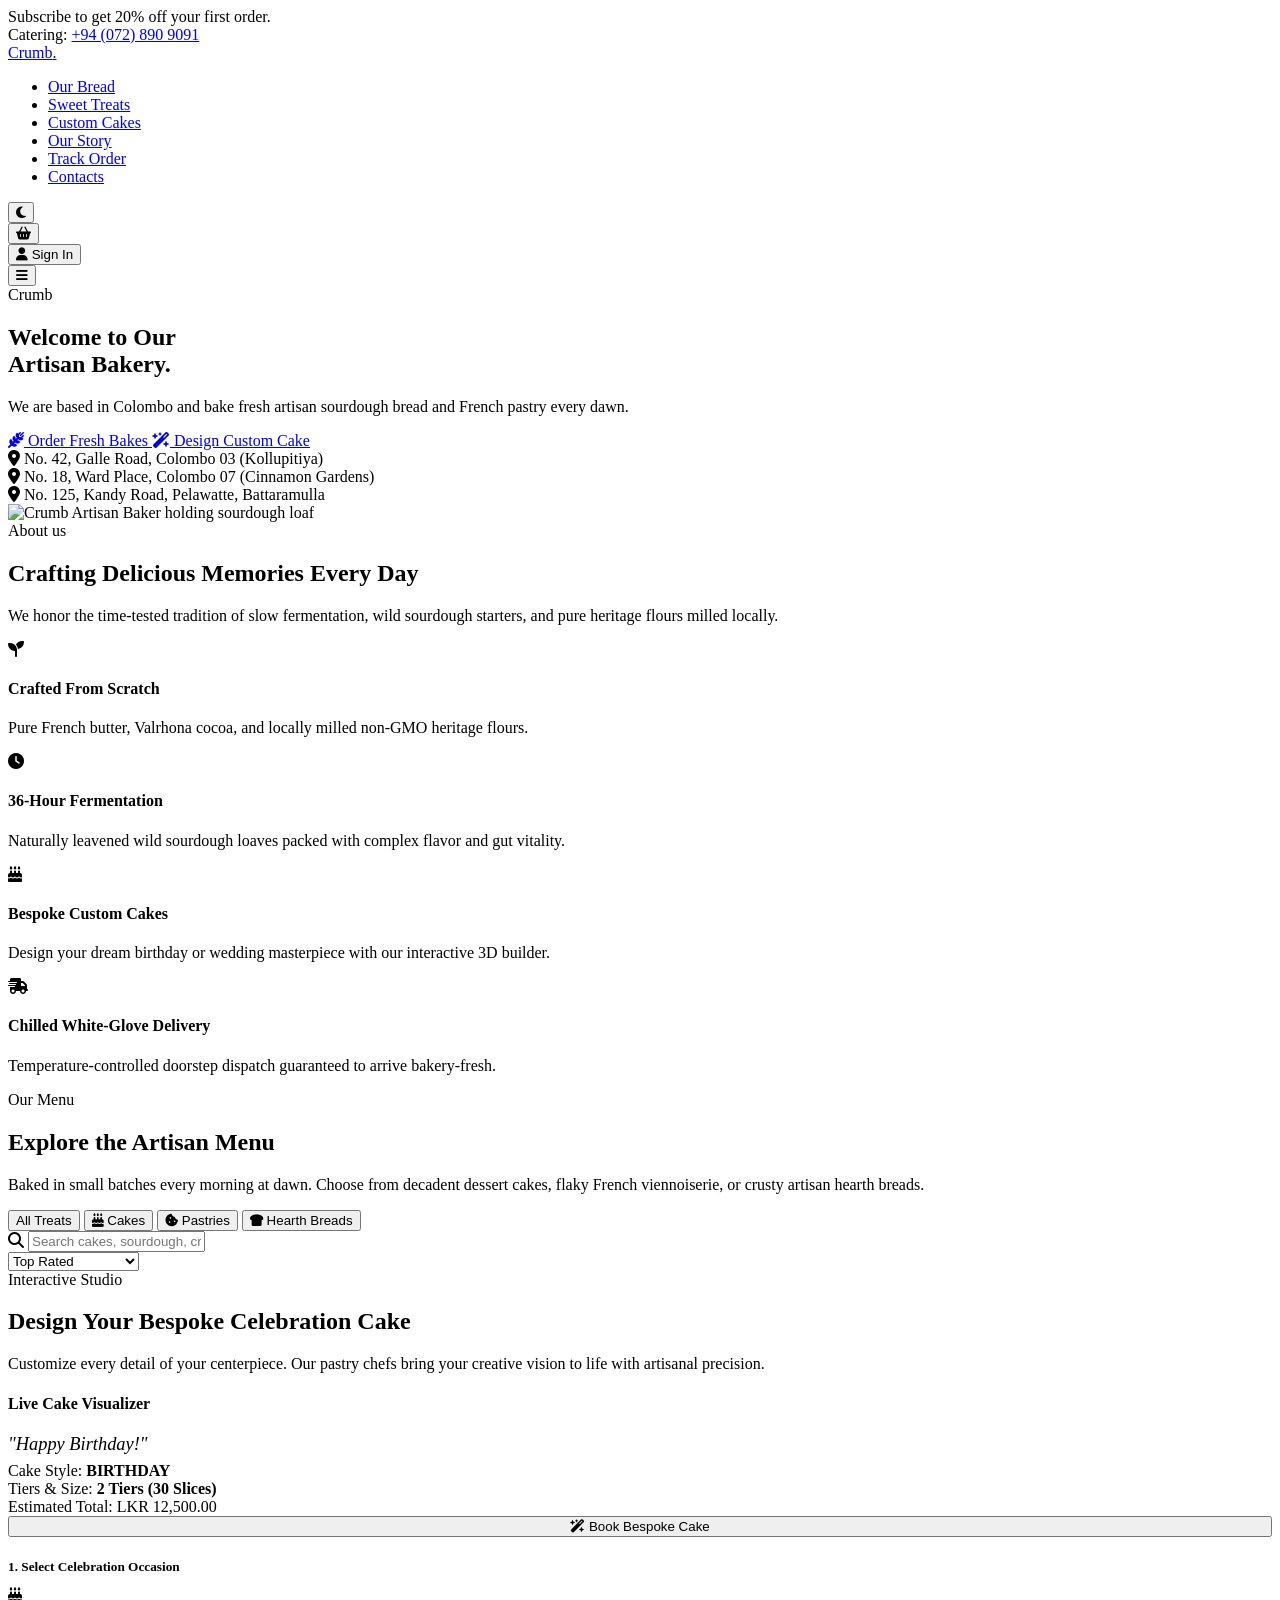
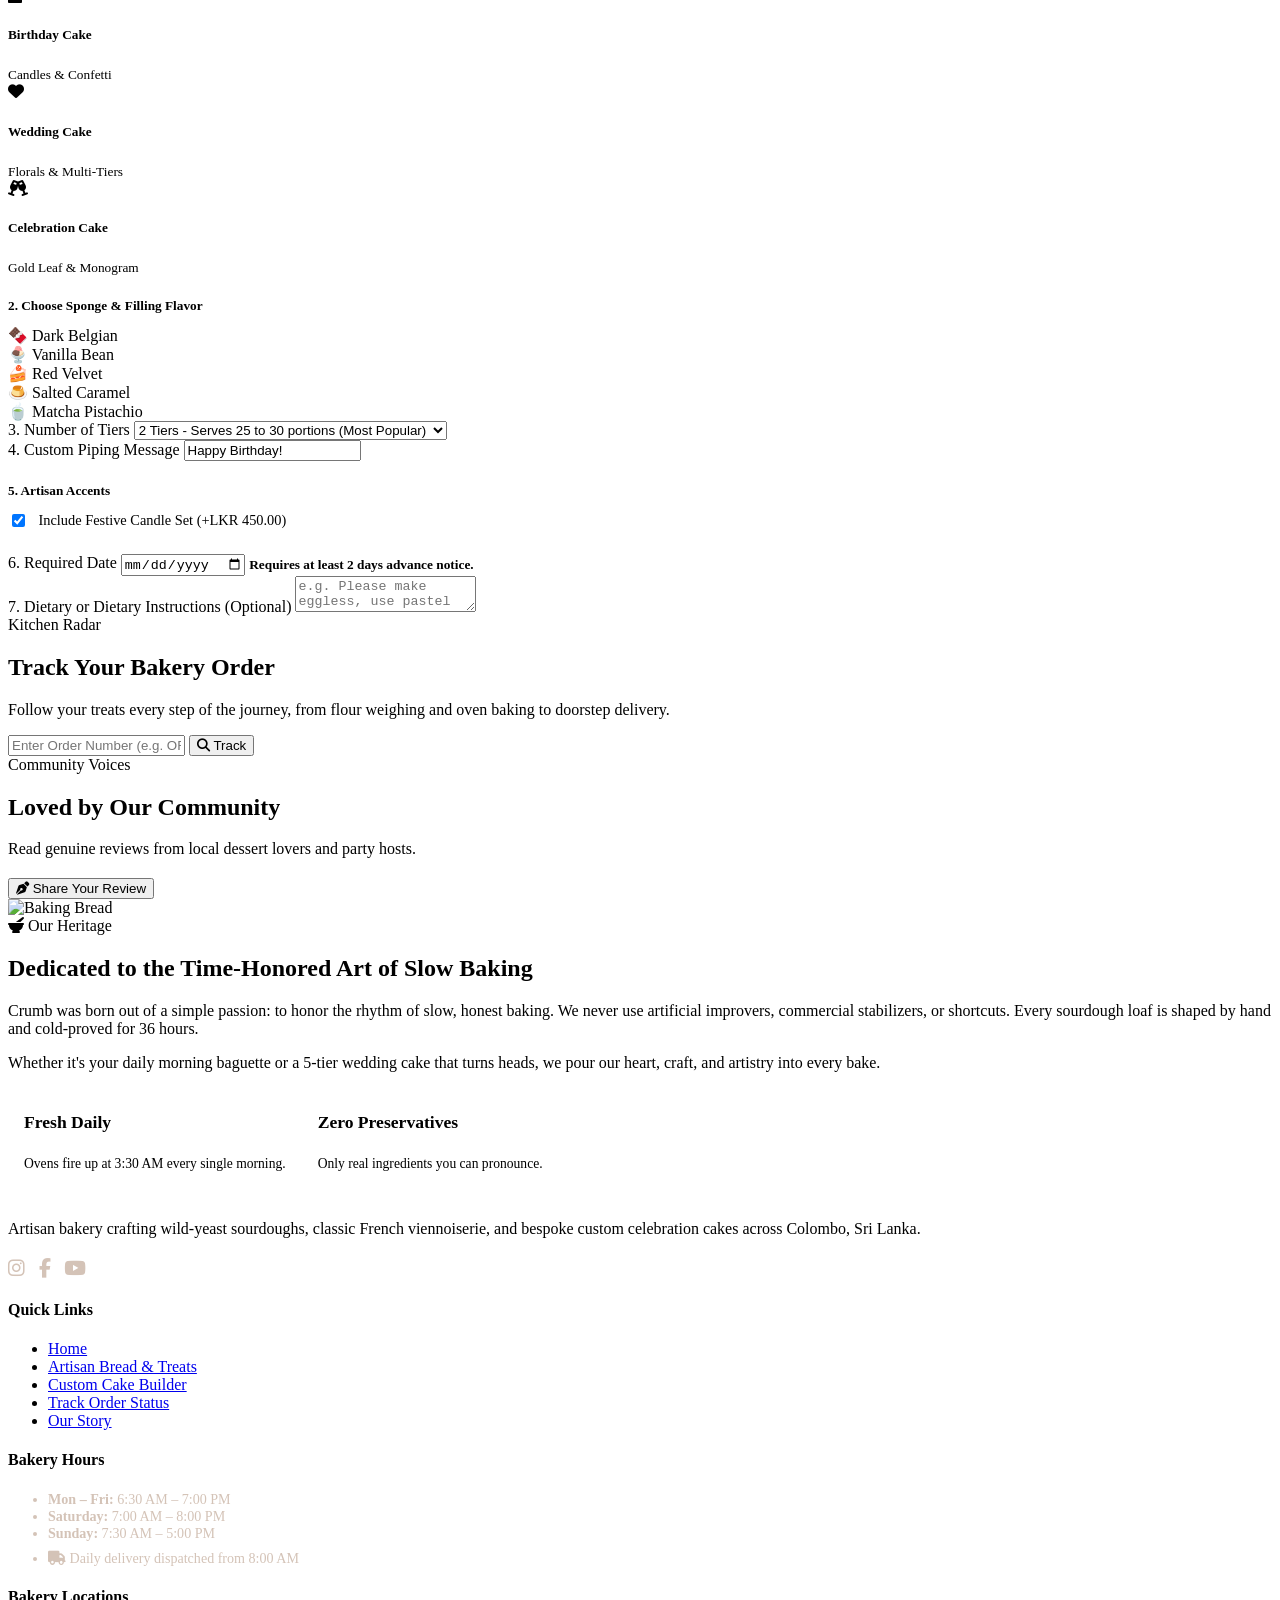
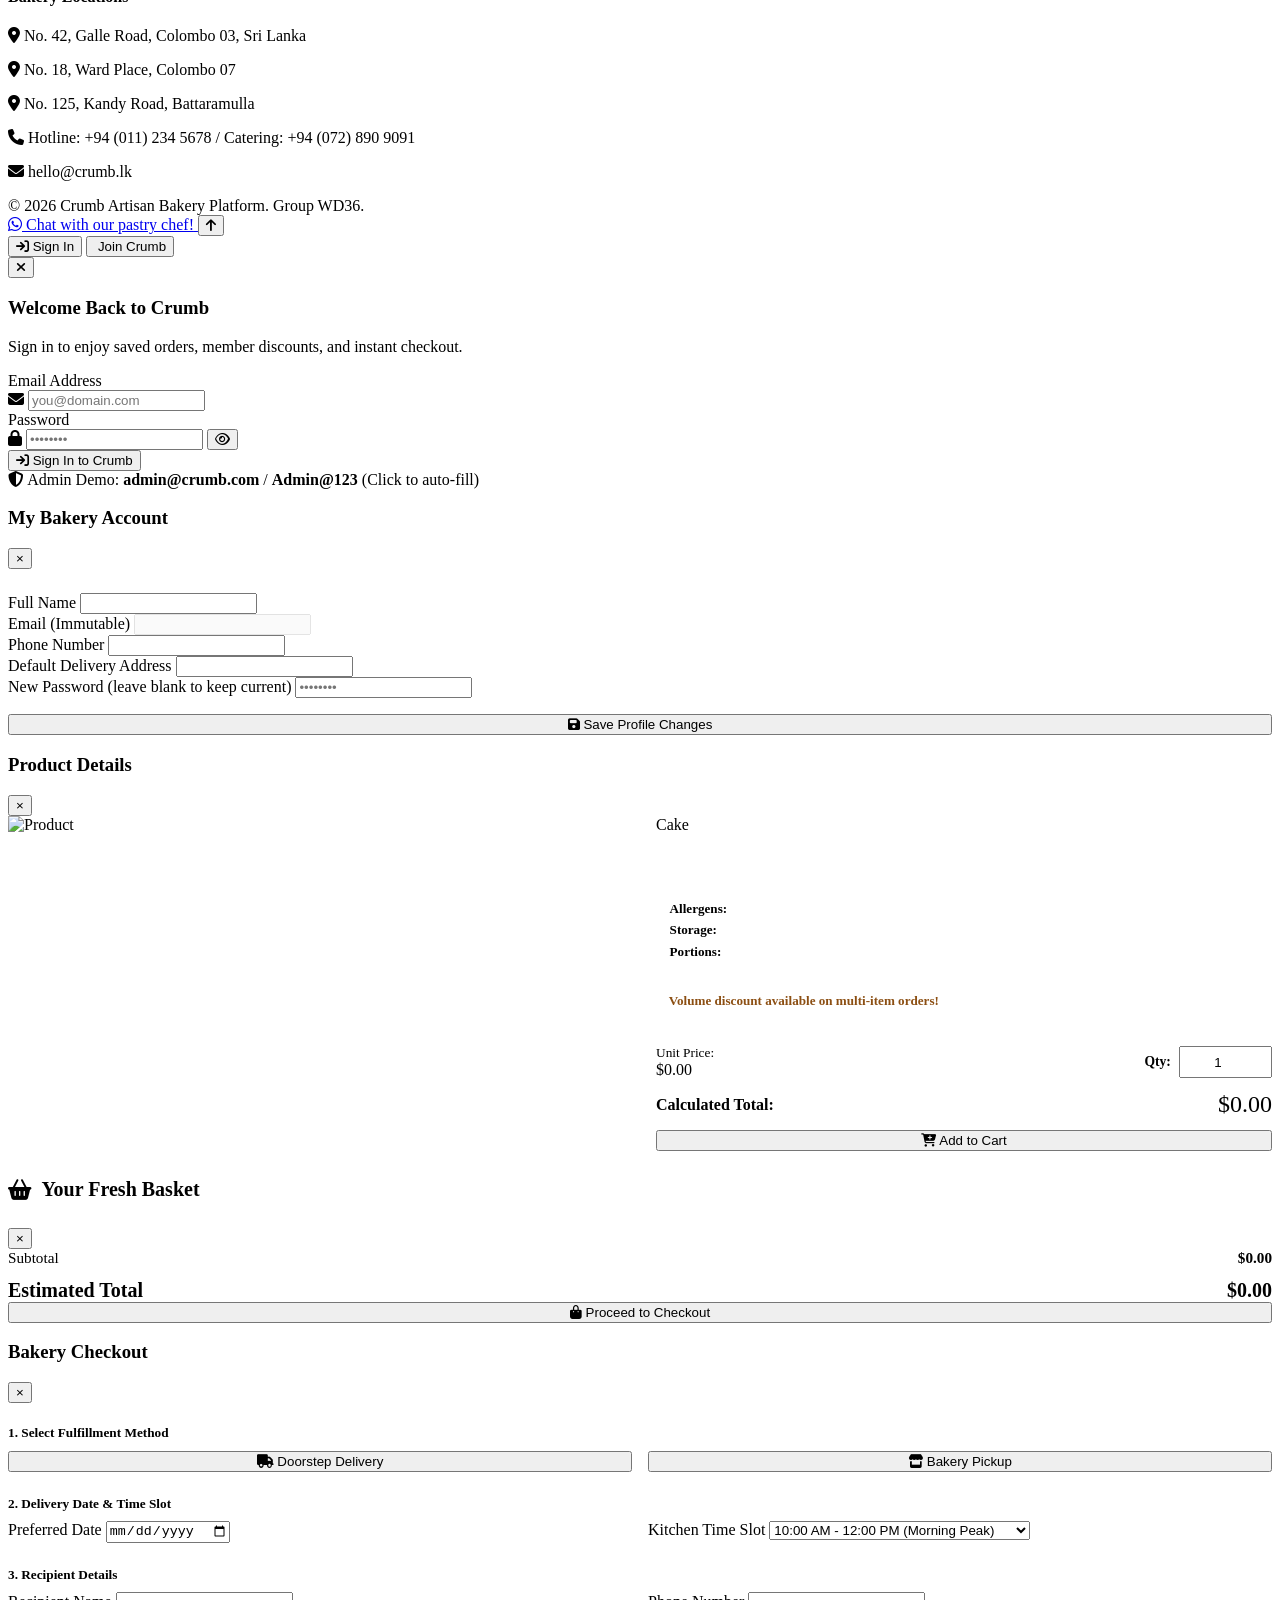
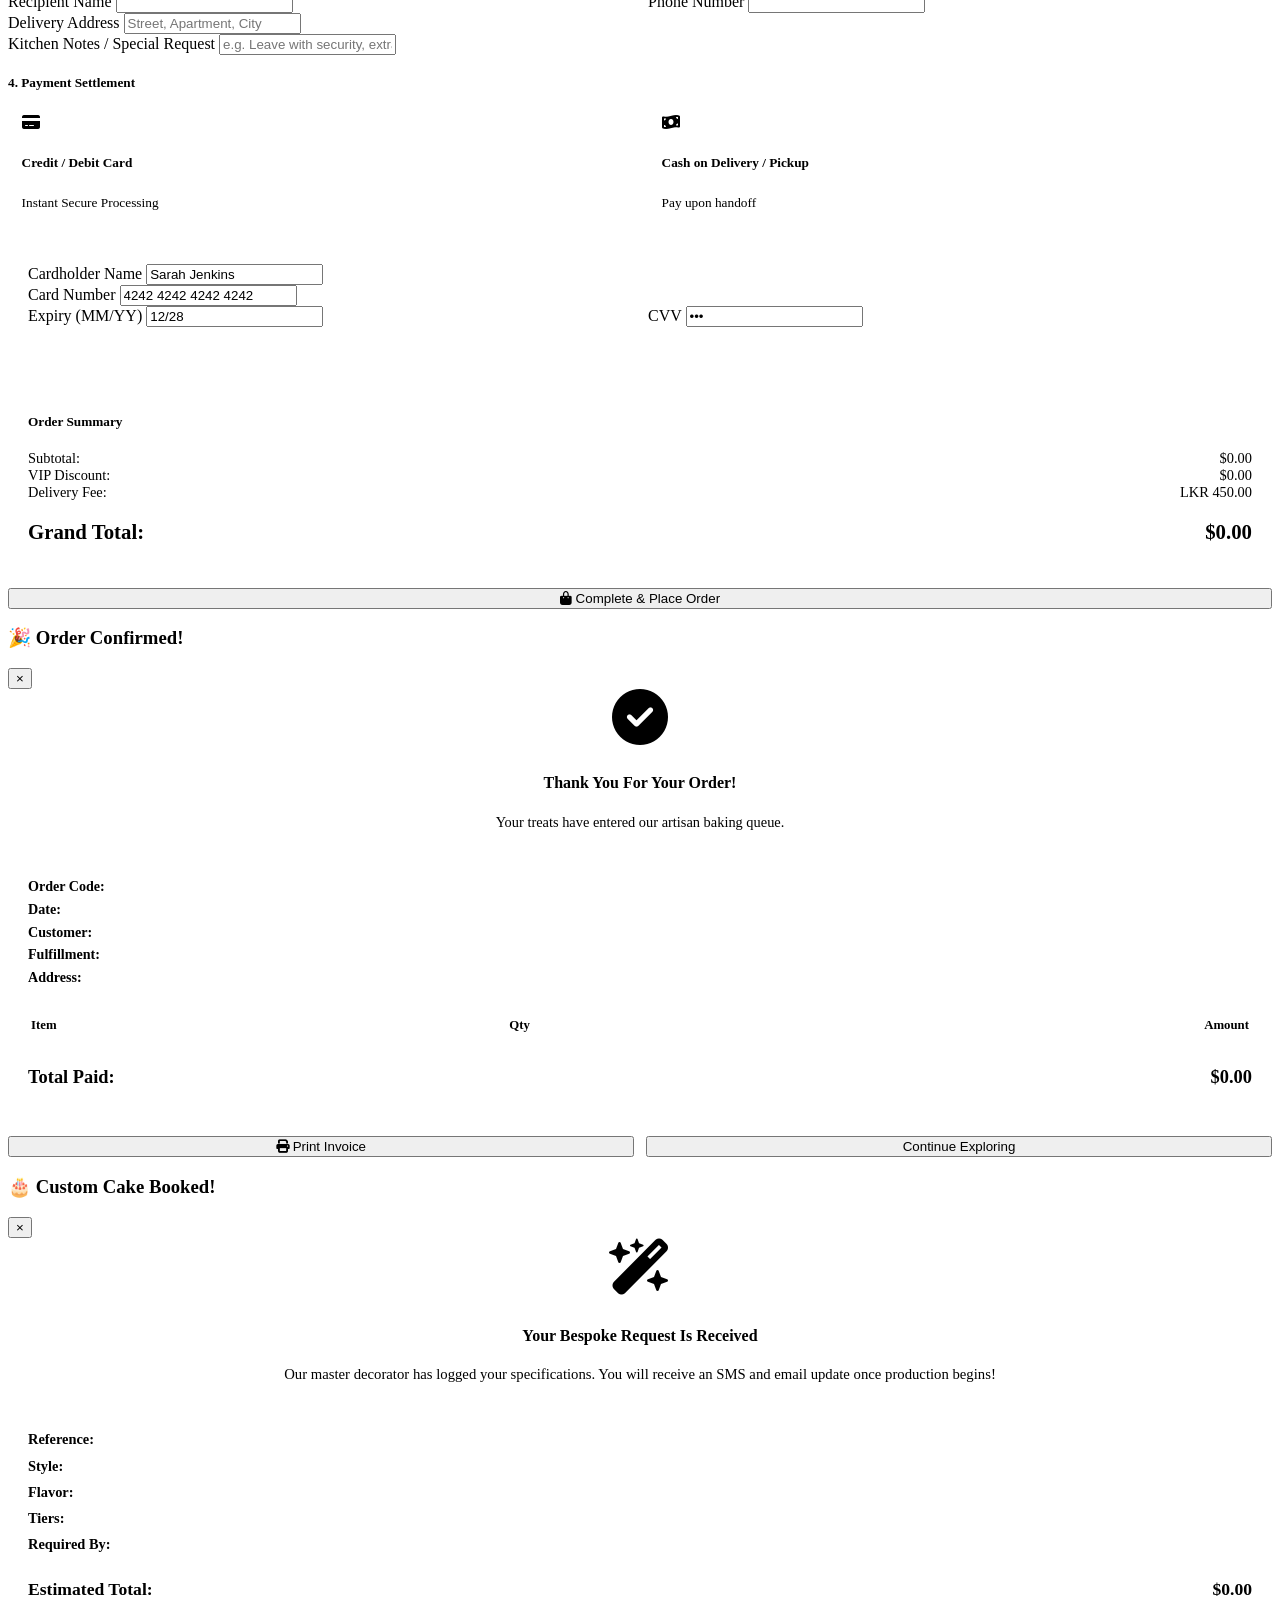
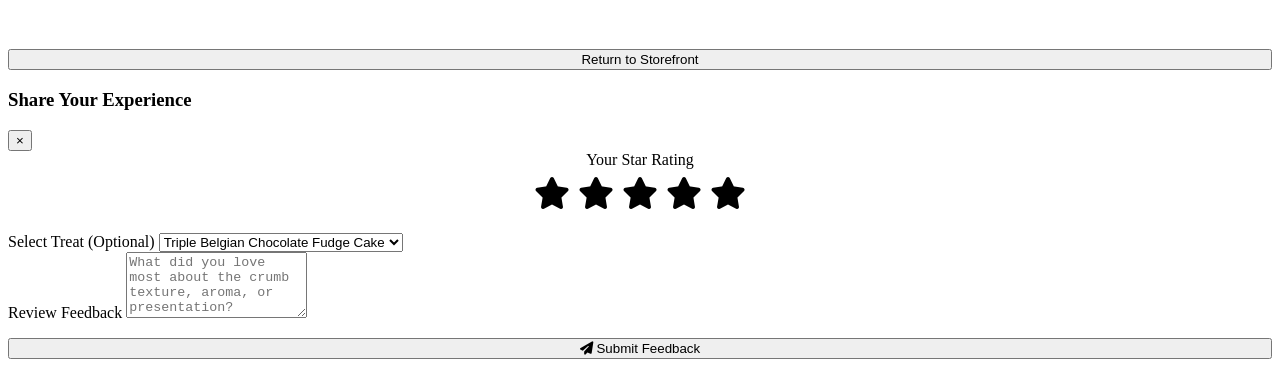
==== commit 42b9e856: "ui: elevate catalog dropdown z-index above products, hide customer-side product IDs, clean navbar li" ====
--- a/src/main/resources/static/index.html
+++ b/src/main/resources/static/index.html
@@ -41,24 +41,18 @@
                 <div class="brand-text">Crumb<span class="brand-dot">.</span></div>
             </a>
 
-            <!-- Navigation Links (Dashed Style Matching Reference) -->
+            <!-- Navigation Links -->
             <ul class="nav-links">
-                <li><a href="#catalog" class="nav-link" data-category-filter="BREAD">- Our Bread -</a></li>
-                <li><a href="#catalog" class="nav-link" data-category-filter="PASTRY">- Sweet Treats -</a></li>
-                <li><a href="#cake-builder" class="nav-link">- Custom Cakes -</a></li>
-                <li><a href="#about" class="nav-link">- Our Story -</a></li>
-                <li><a href="#tracking" class="nav-link">- Track Order -</a></li>
-                <li><a href="#contacts" class="nav-link">- Contacts -</a></li>
+                <li><a href="#catalog" class="nav-link" data-category-filter="BREAD">Our Bread</a></li>
+                <li><a href="#catalog" class="nav-link" data-category-filter="PASTRY">Sweet Treats</a></li>
+                <li><a href="#cake-builder" class="nav-link">Custom Cakes</a></li>
+                <li><a href="#about" class="nav-link">Our Story</a></li>
+                <li><a href="#tracking" class="nav-link">Track Order</a></li>
+                <li><a href="#contacts" class="nav-link">Contacts</a></li>
             </ul>
 
-            <!-- Navigation Actions & Socials -->
+            <!-- Navigation Actions -->
             <div class="nav-actions">
-                <!-- Social Media Icons (FB, IG, YouTube Matching Reference) -->
-                <div class="social-nav-links">
-                    <a href="https://facebook.com" target="_blank" rel="noopener" class="social-nav-link" aria-label="Facebook"><i class="fa-brands fa-facebook-f"></i></a>
-                    <a href="https://instagram.com" target="_blank" rel="noopener" class="social-nav-link" aria-label="Instagram"><i class="fa-brands fa-instagram"></i></a>
-                    <a href="https://youtube.com" target="_blank" rel="noopener" class="social-nav-link" aria-label="YouTube"><i class="fa-brands fa-youtube"></i></a>
-                </div>
 
                 <!-- Theme Toggle Button (Dark / Light) -->
                 <button class="theme-toggle-btn" title="Toggle Dark/Light Mode" aria-label="Toggle theme">
@@ -479,8 +473,7 @@
             </div>
 
             <div class="footer-bottom">
-                <div>&copy; 2026 Crumb Artisan Bakery Platform. University Project SE1020 Object Oriented Programming.</div>
-                <div>Designed with passion by 6 students. Powered by Spring Boot 3 &amp; MySQL.</div>
+                <div>&copy; 2026 Crumb Artisan Bakery Platform. Group WD36.</div>
             </div>
         </div>
     </footer>
